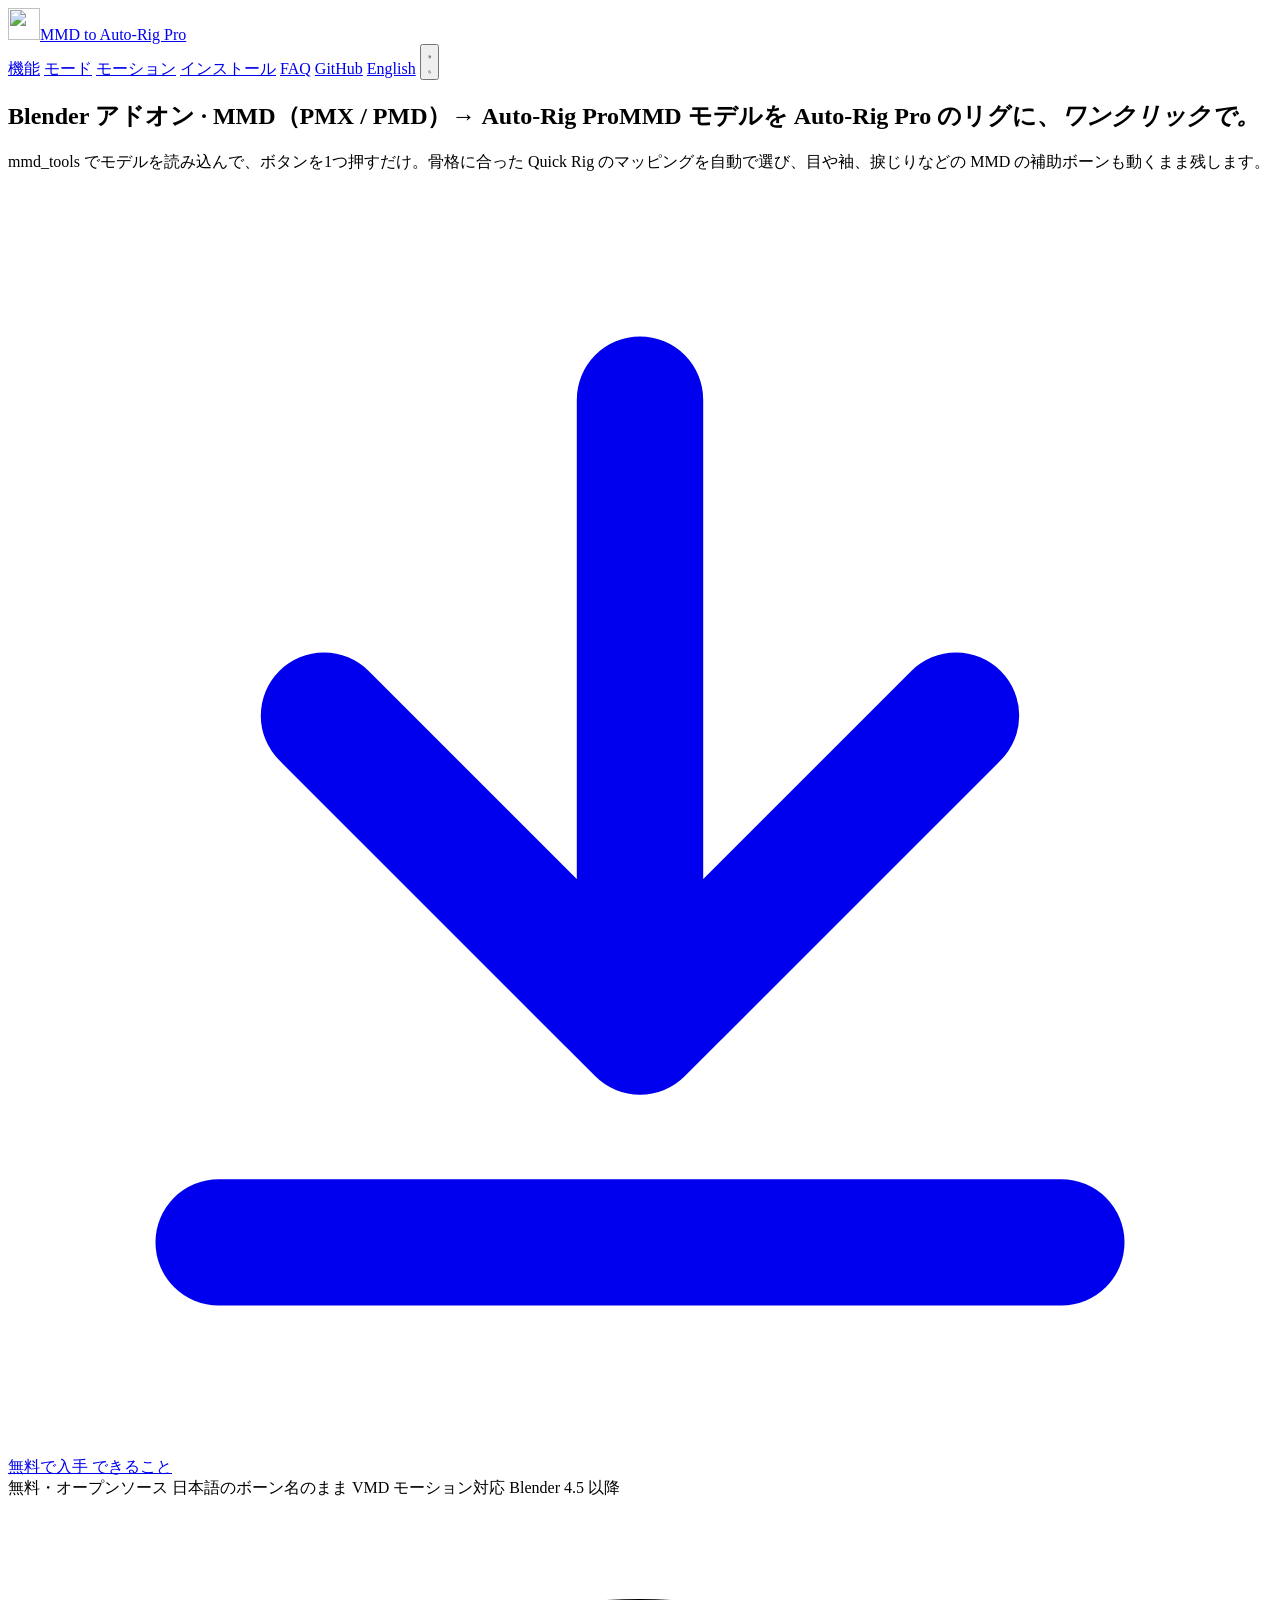
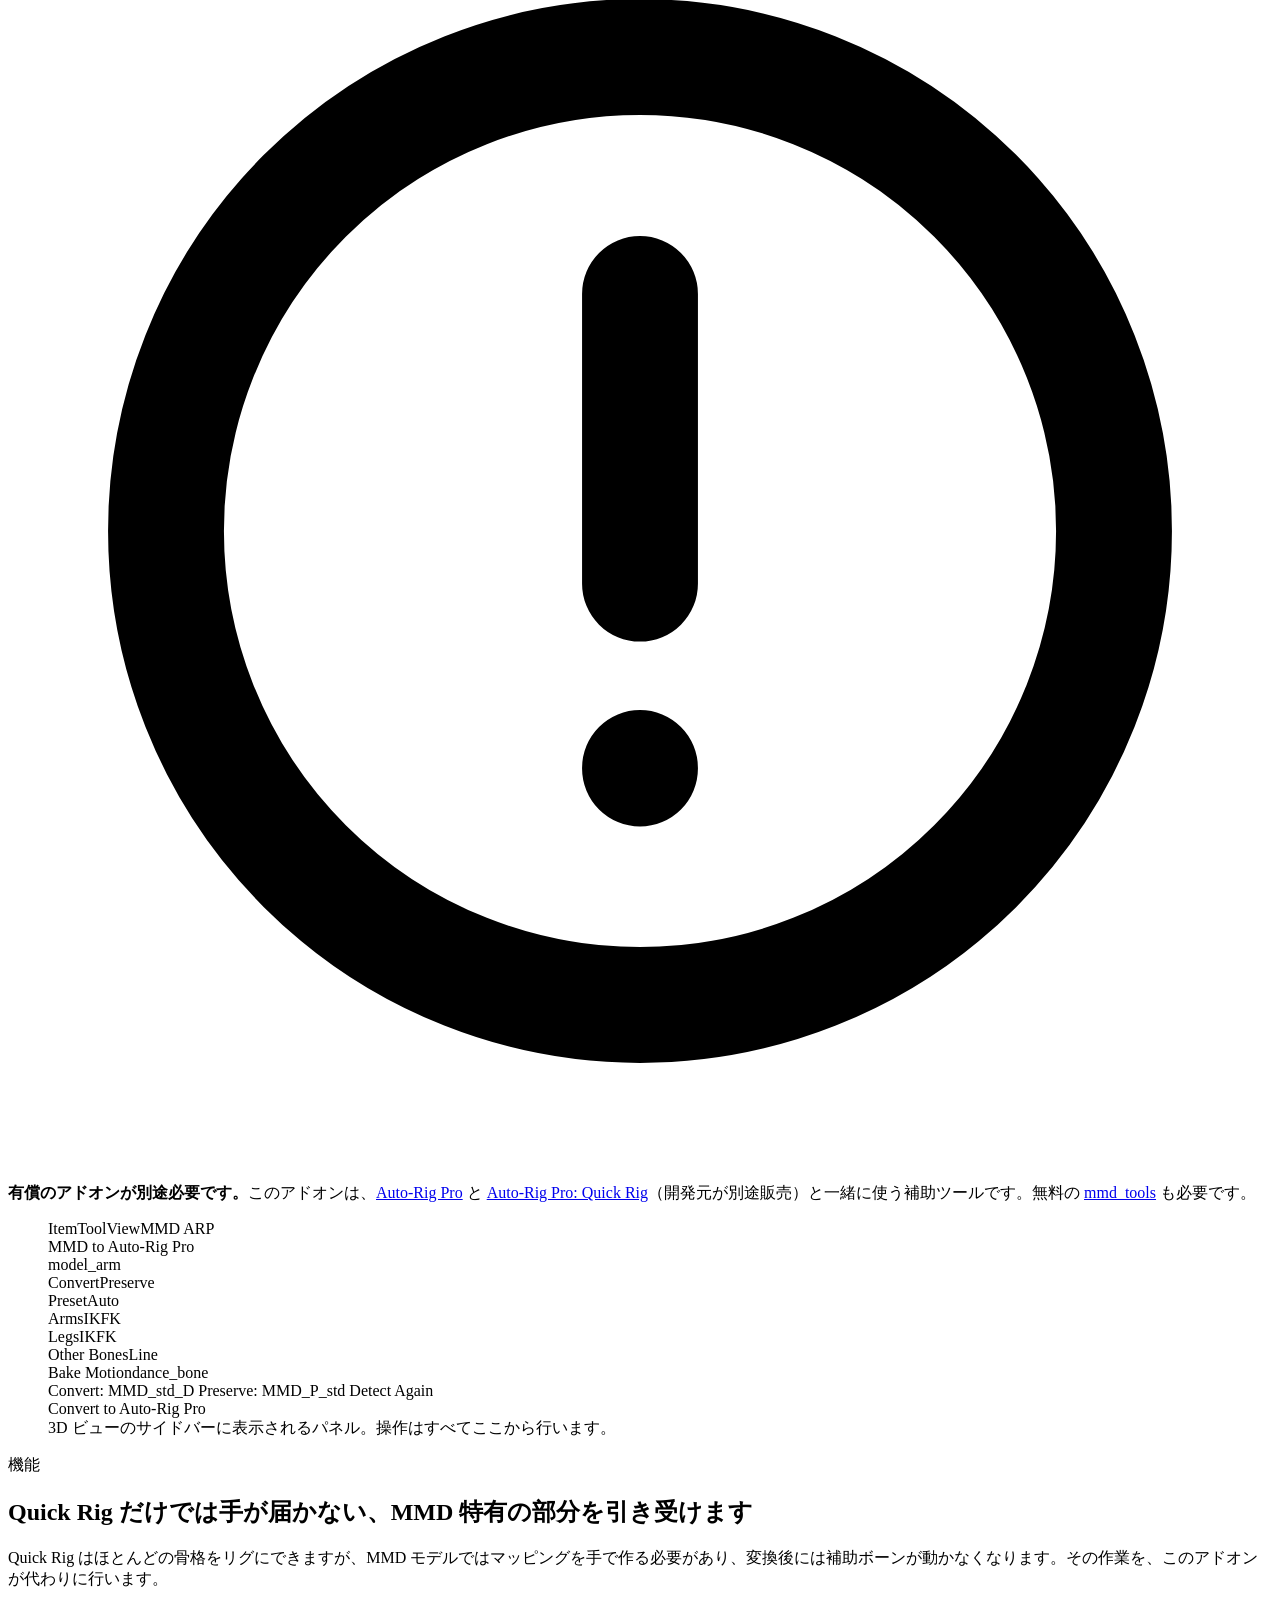
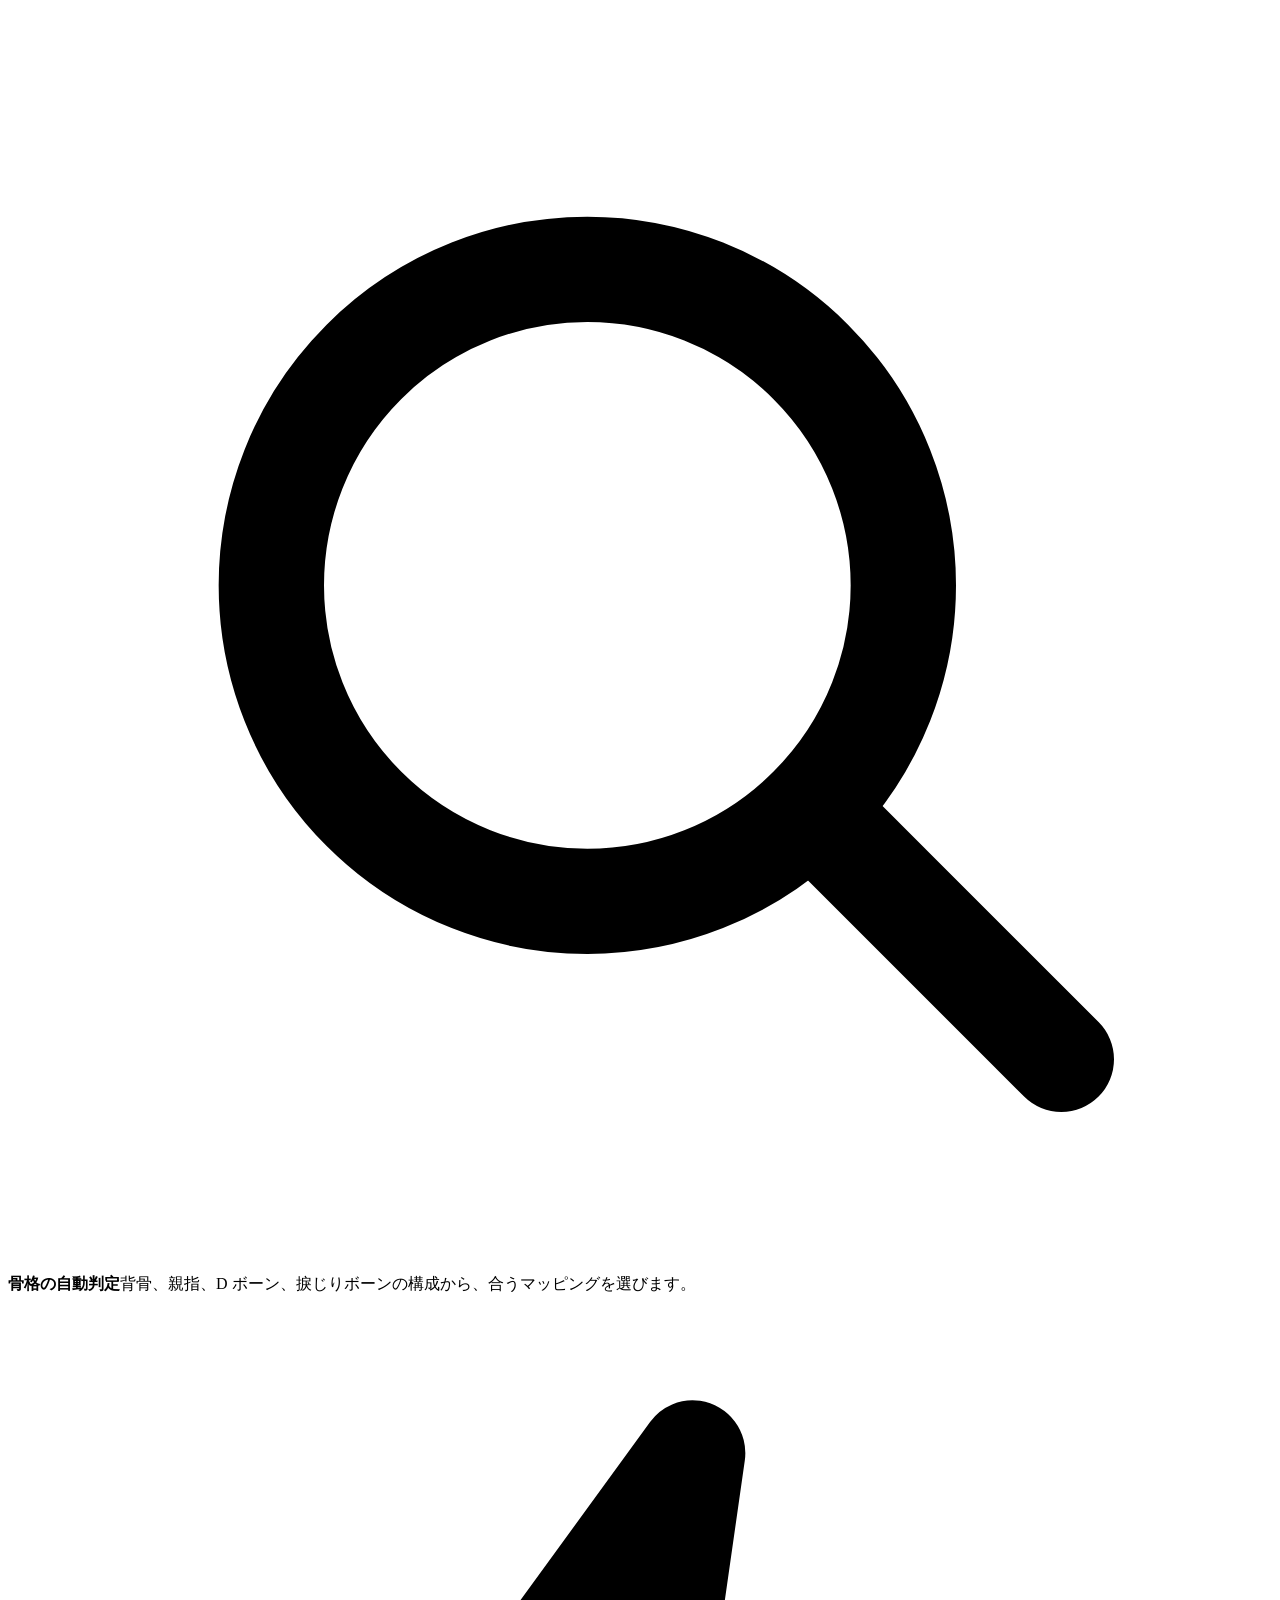
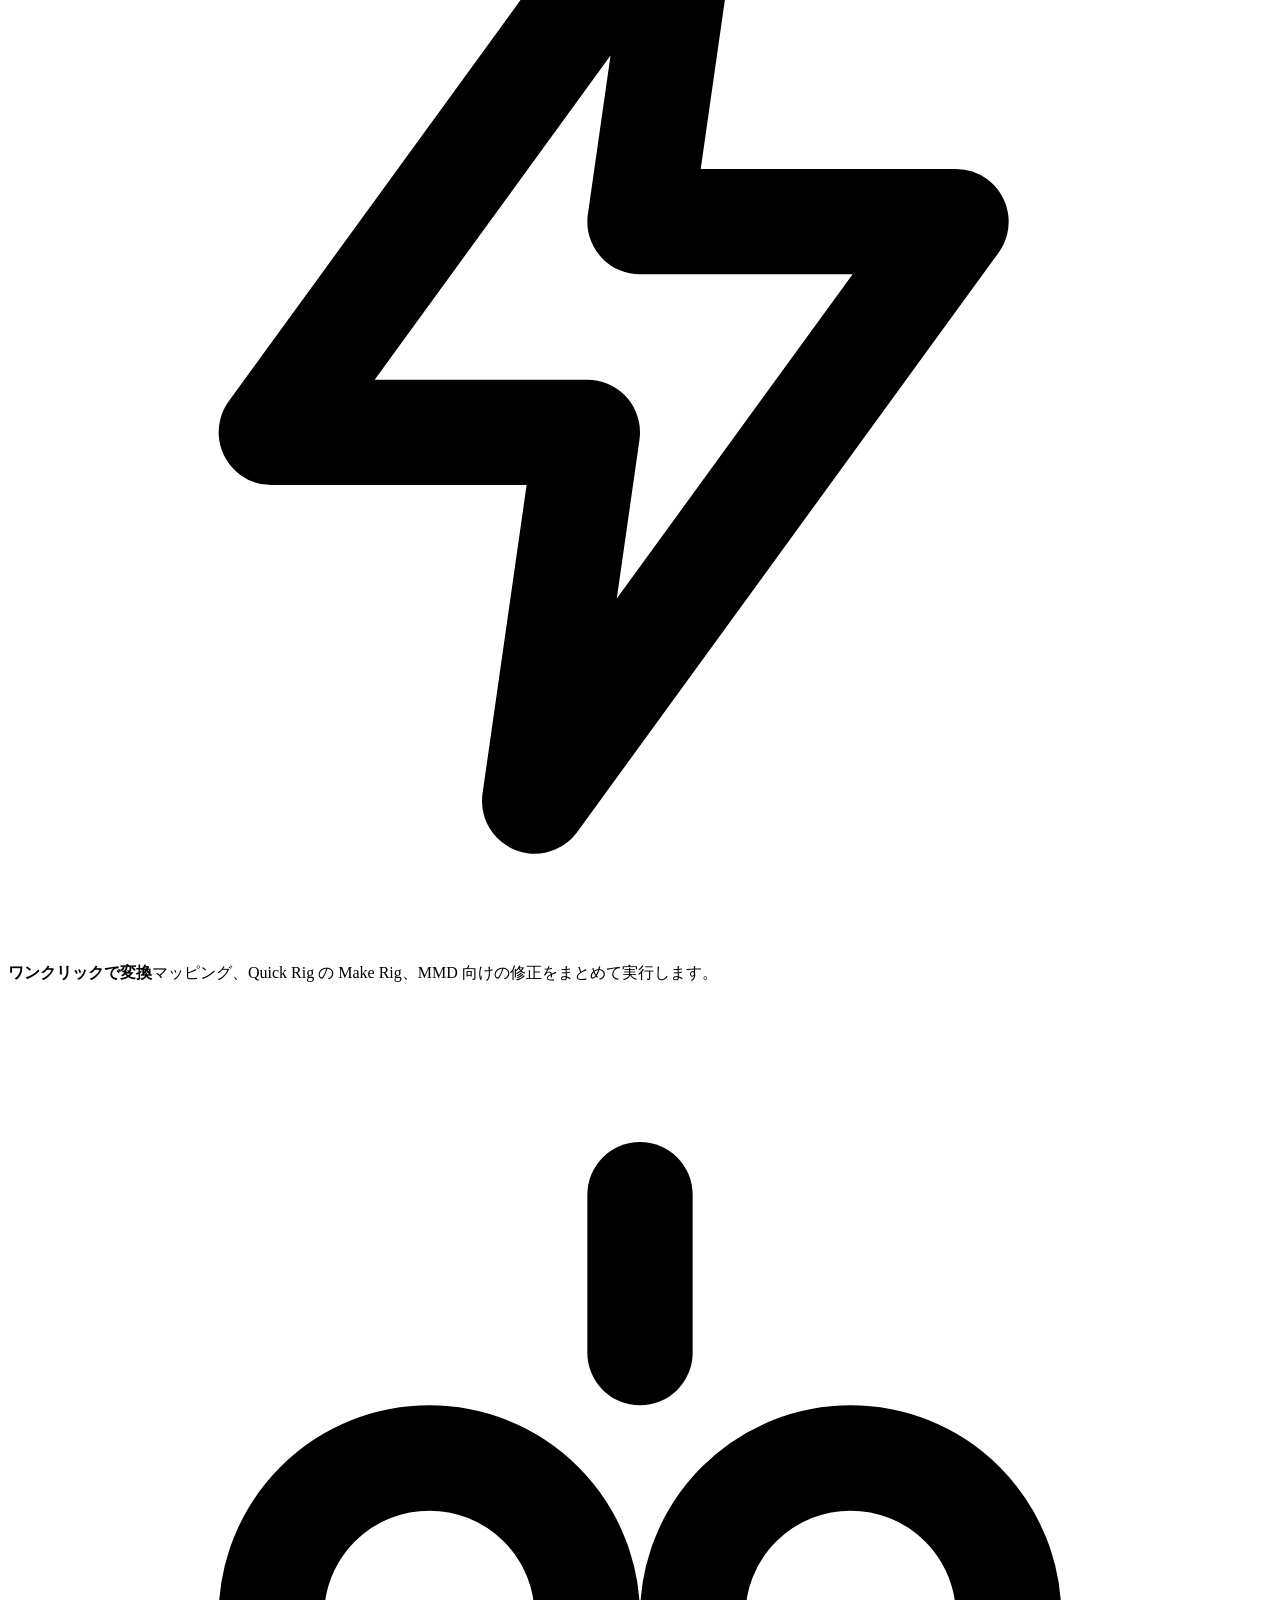
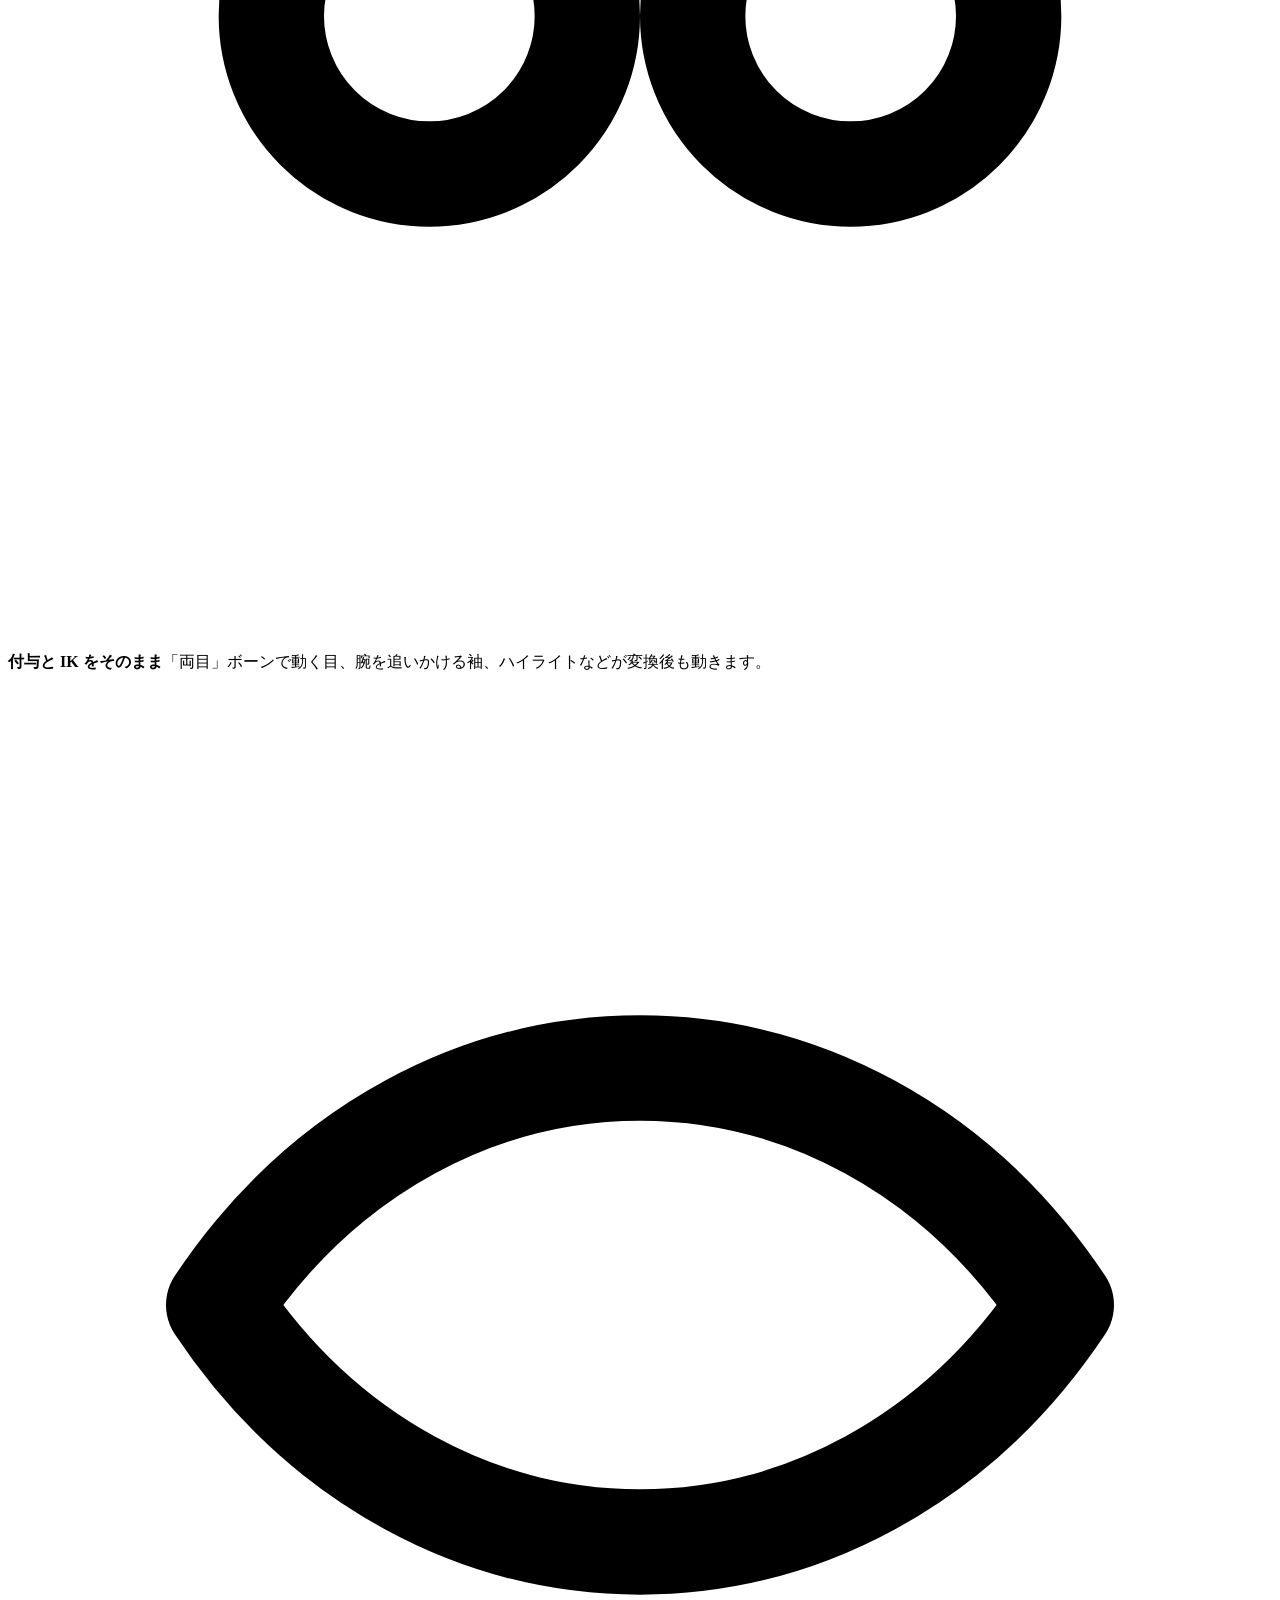
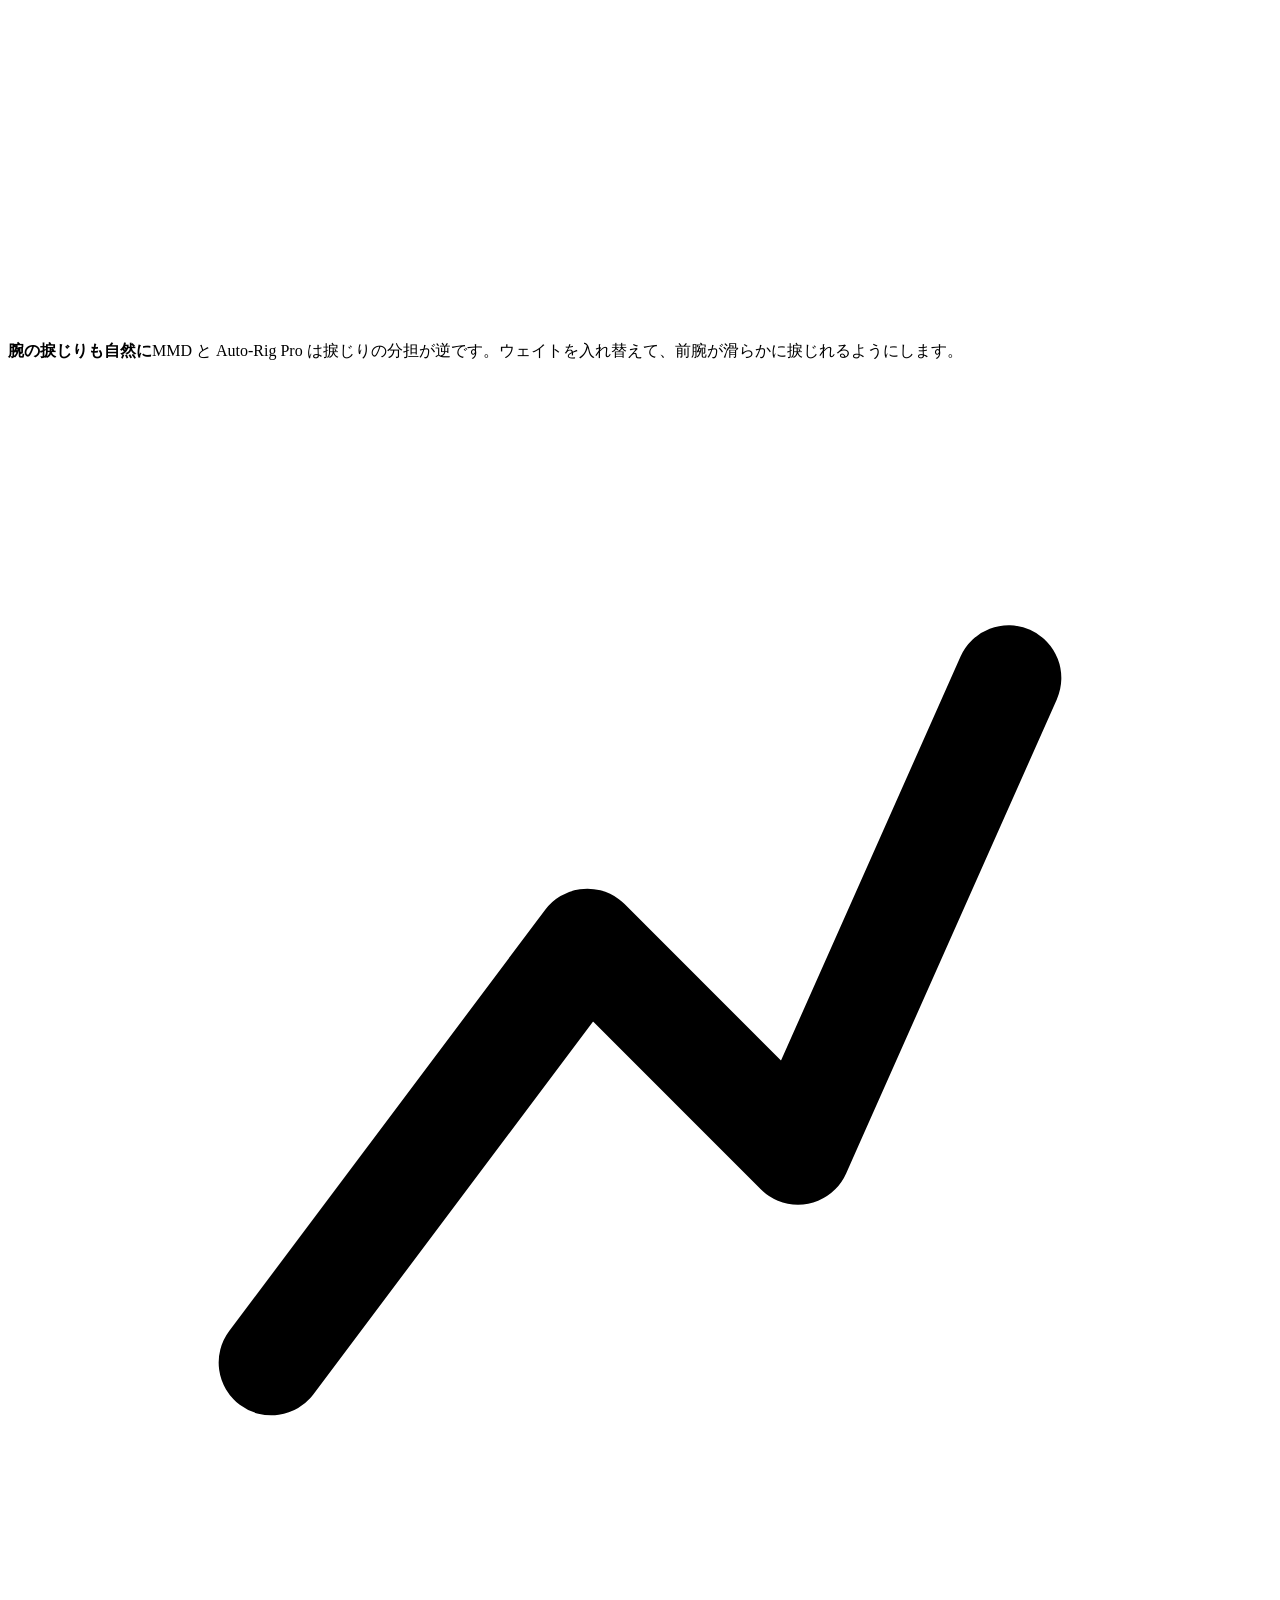
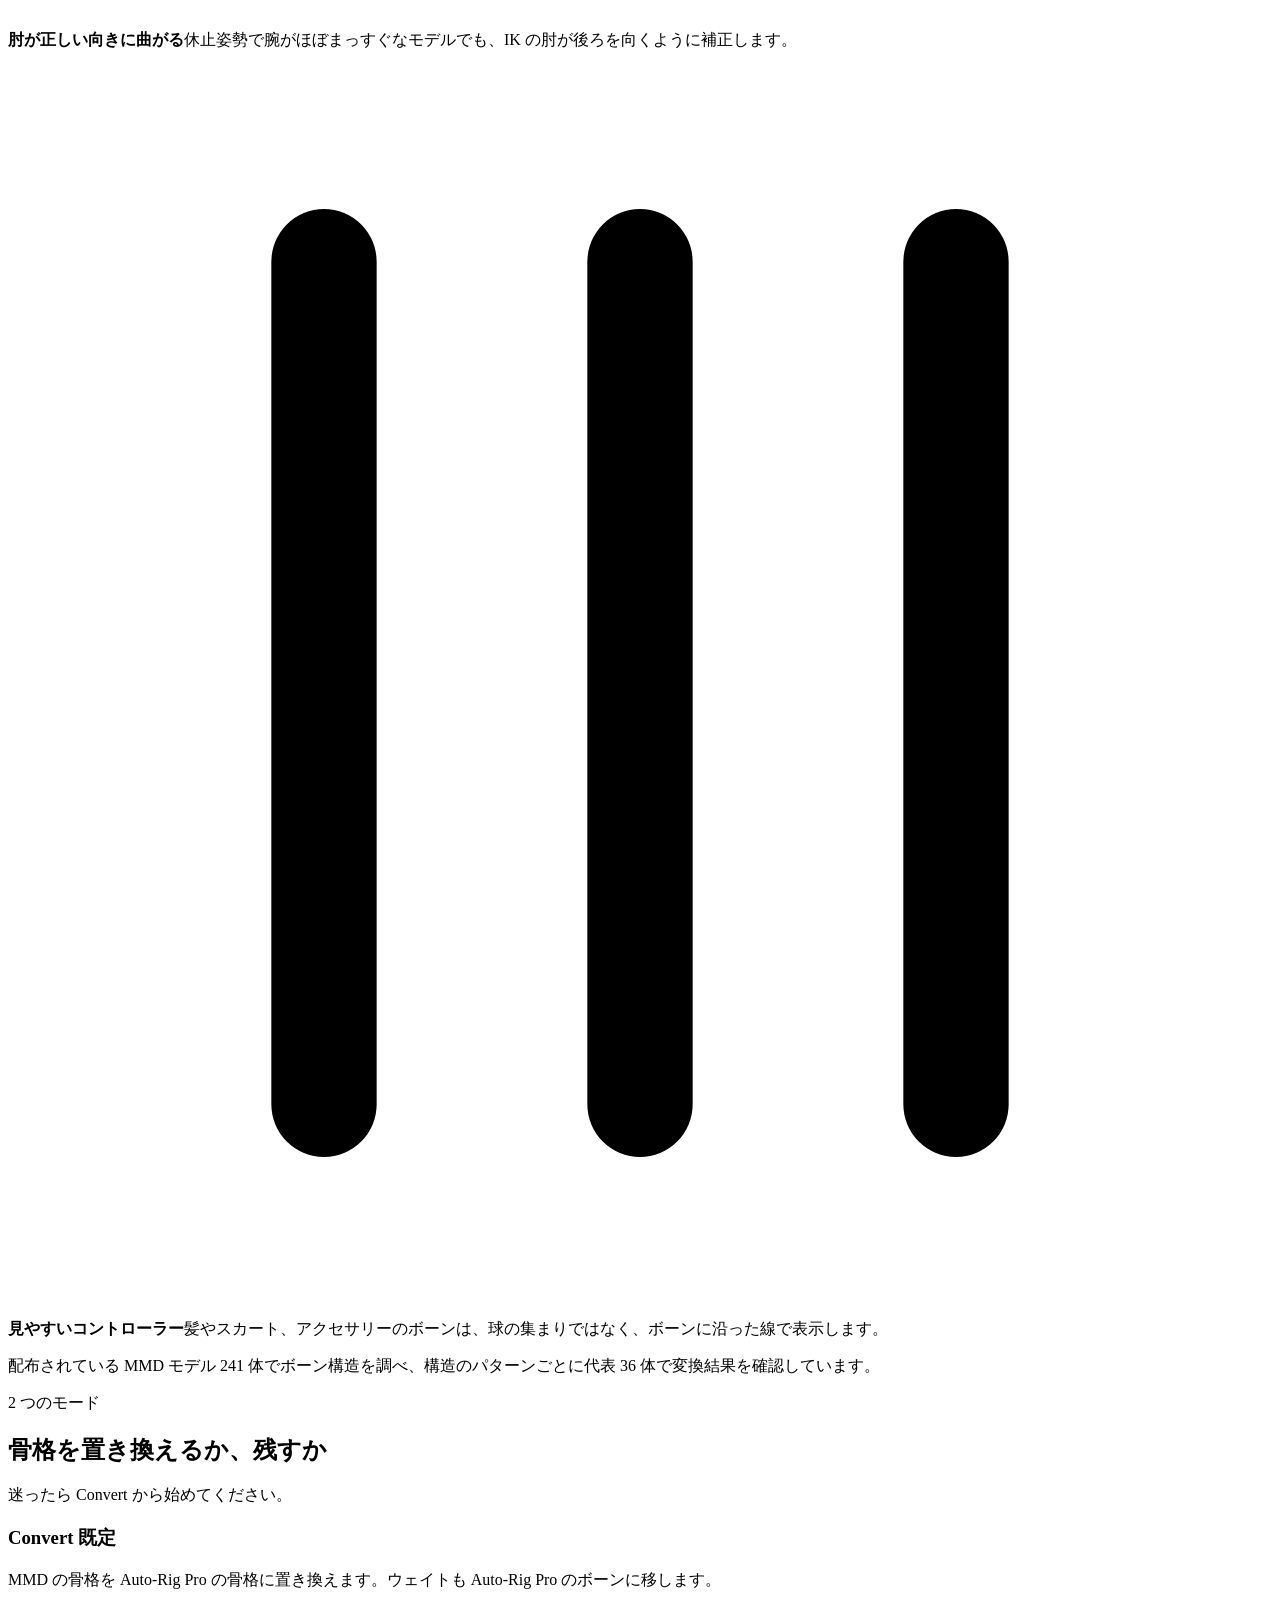
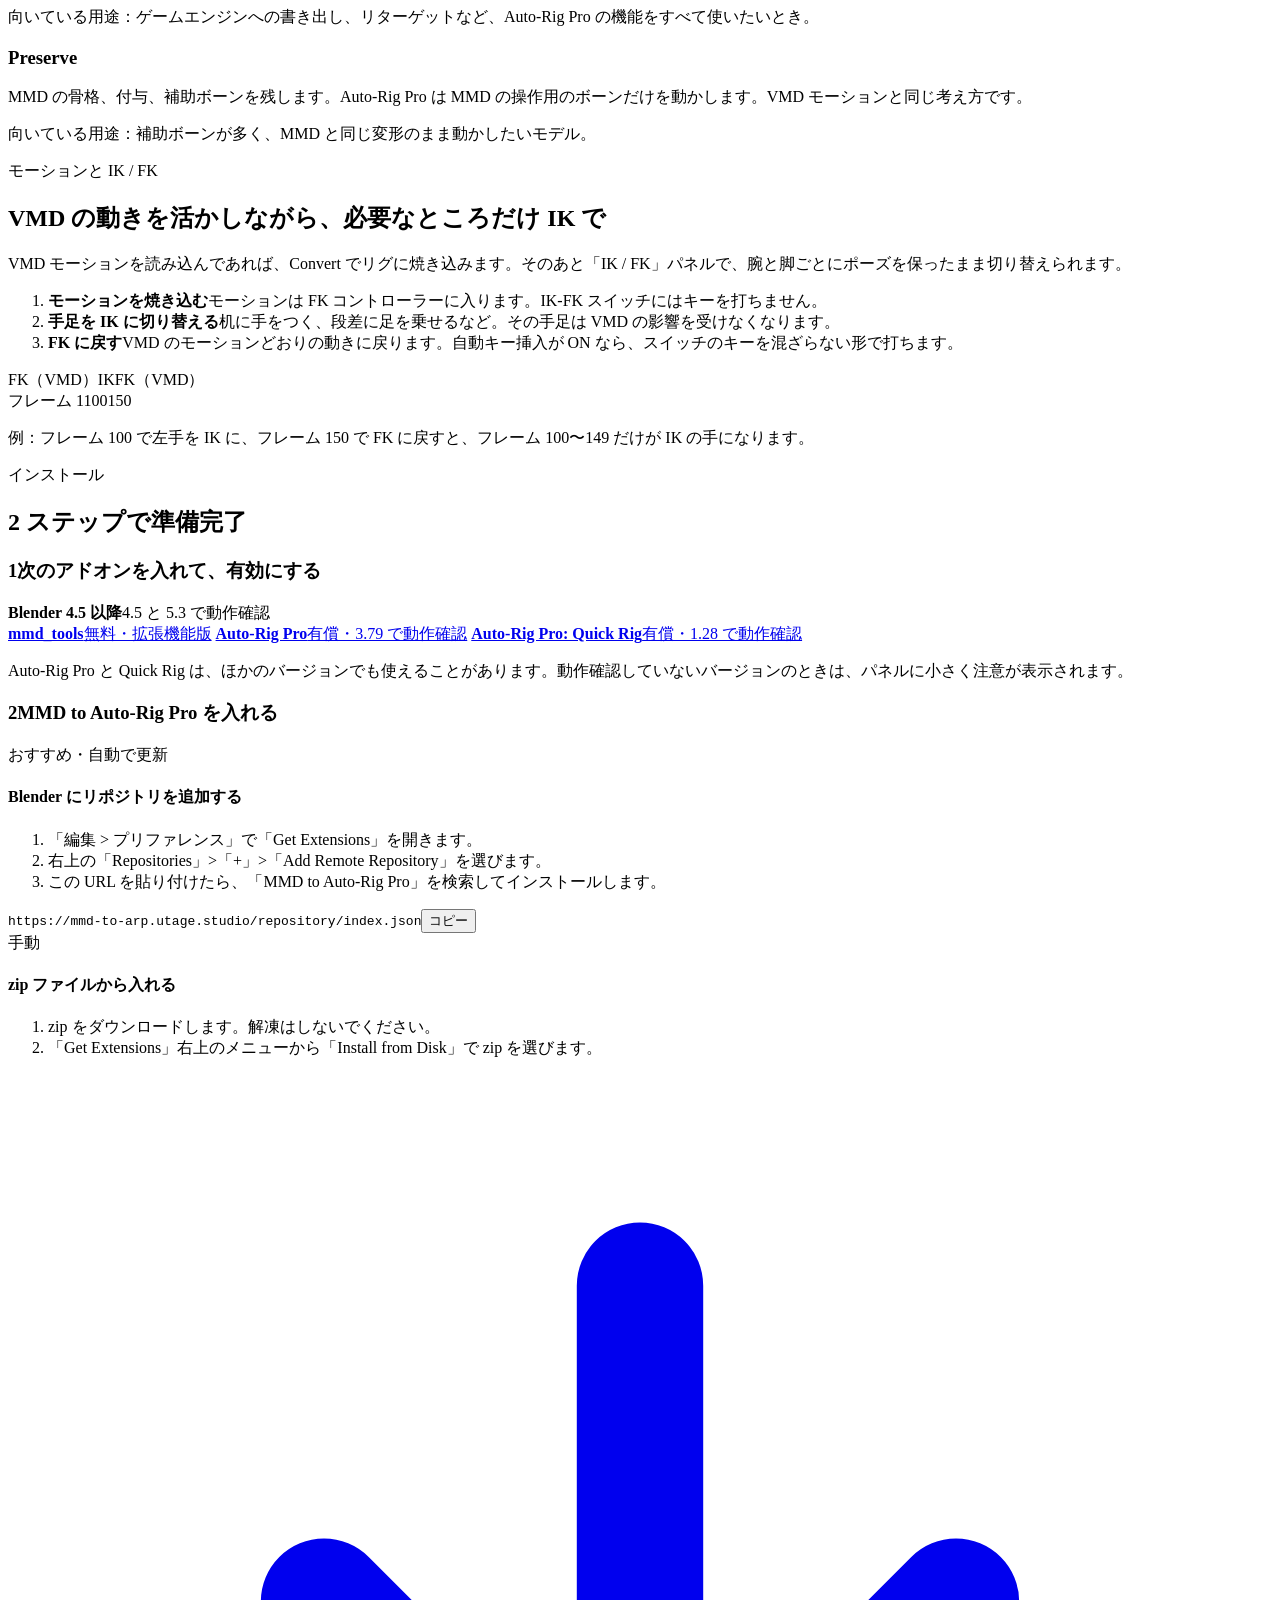
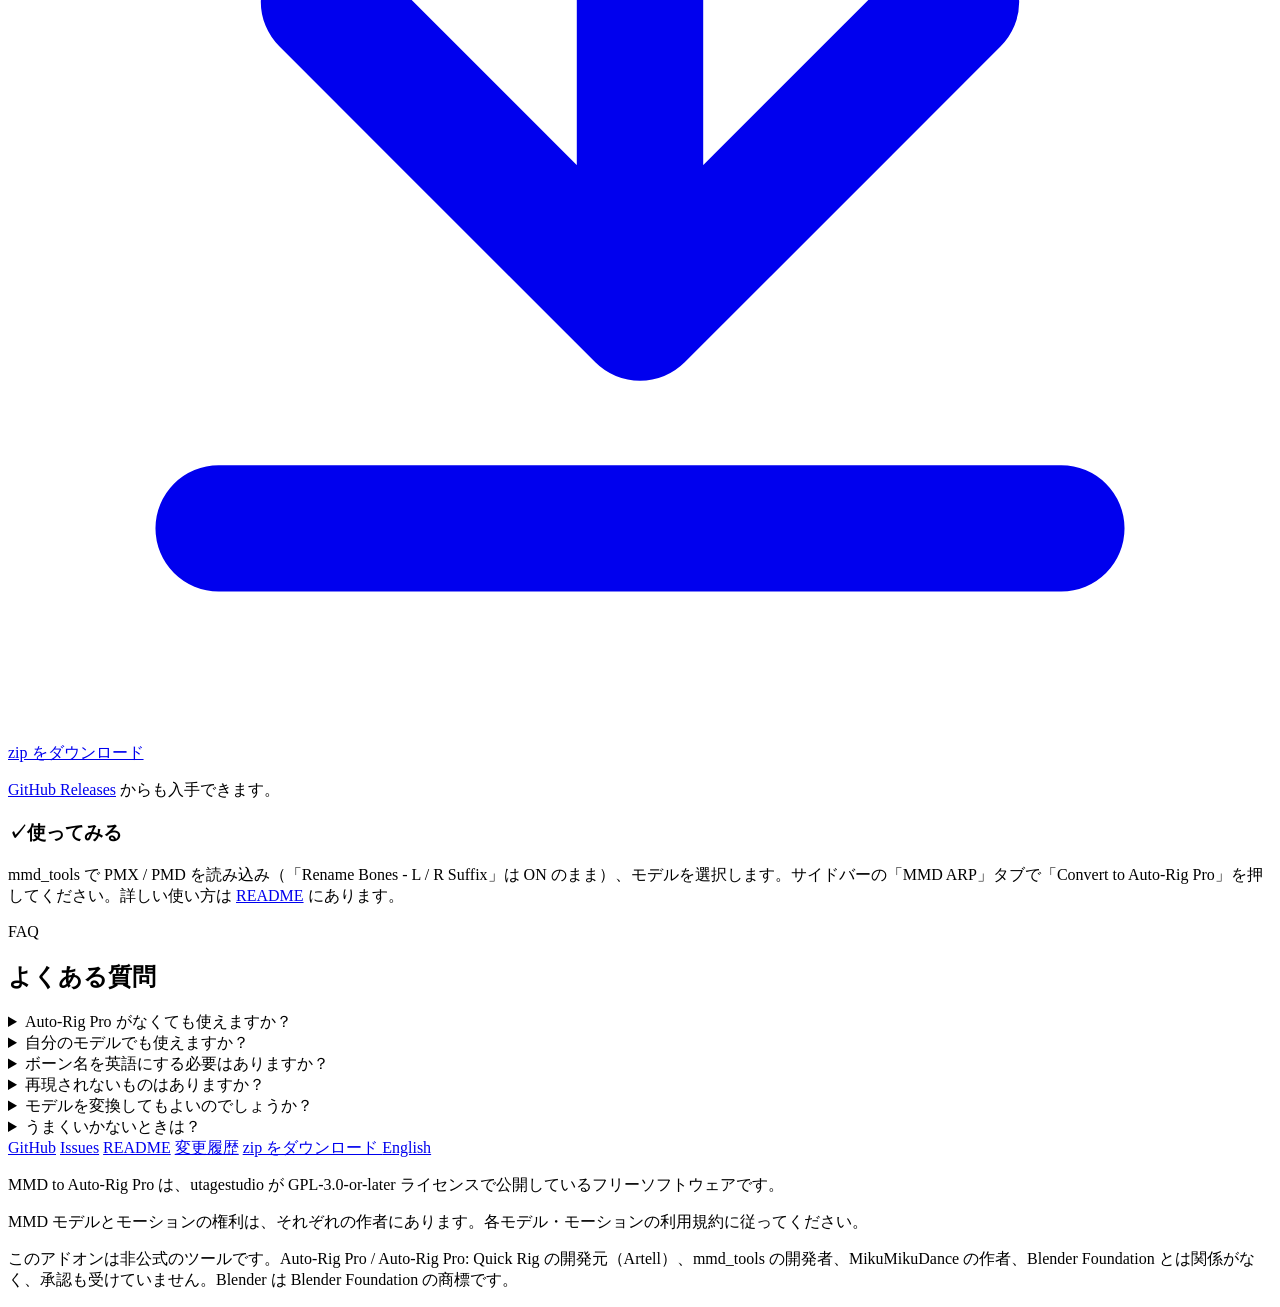
==== site/public/ja/index.html @ f7efdf72 "Add the introduction site for Cloudflare Workers with the extension repository site/public is served" ====
<!DOCTYPE html>
<html lang="ja">
<head>
<meta charset="utf-8">
<meta name="viewport" content="width=device-width, initial-scale=1">
<title>MMD to Auto-Rig Pro – MMD モデルをワンクリックで Auto-Rig Pro のリグに | Blender アドオン</title>
<meta name="description" content="mmd_tools で読み込んだ MMD モデル（PMX / PMD）を、Quick Rig で Auto-Rig Pro のリグに変換する無料の Blender アドオンです。骨格を判定し、MMD の補助ボーンを動くまま残し、VMD モーションも焼き込めます。">
<link rel="canonical" href="https://mmd-to-arp.utage.studio/ja/">
<link rel="alternate" hreflang="en" href="https://mmd-to-arp.utage.studio/">
<link rel="alternate" hreflang="ja" href="https://mmd-to-arp.utage.studio/ja/">
<link rel="alternate" hreflang="x-default" href="https://mmd-to-arp.utage.studio/">
<meta property="og:type" content="website">
<meta property="og:site_name" content="MMD to Auto-Rig Pro">
<meta property="og:title" content="MMD to Auto-Rig Pro – Blender アドオン">
<meta property="og:description" content="MMD モデルを、ワンクリックで Auto-Rig Pro のリグに。骨格の判定、MMD の補助ボーン、VMD モーションの焼き込みに対応。">
<meta property="og:url" content="https://mmd-to-arp.utage.studio/ja/">
<meta property="og:locale" content="ja_JP">
<meta property="og:locale:alternate" content="en_US">
<meta name="twitter:card" content="summary">
<meta name="theme-color" content="#4aa8f0">
<link rel="icon" href="/assets/logo.svg" type="image/svg+xml">
<link rel="preconnect" href="https://fonts.googleapis.com">
<link rel="preconnect" href="https://fonts.gstatic.com" crossorigin>
<link rel="stylesheet" href="https://fonts.googleapis.com/css2?family=Nunito:wght@400;700;800&family=Zen+Maru+Gothic:wght@400;700&display=swap" media="print" onload="this.media='all'">
<noscript><link rel="stylesheet" href="https://fonts.googleapis.com/css2?family=Nunito:wght@400;700;800&family=Zen+Maru+Gothic:wght@400;700&display=swap"></noscript>
<link rel="stylesheet" href="/assets/site.css">
<script>
  (function () {
    try {
      var q = new URLSearchParams(location.search).get("theme");
      var t = (q === "dark" || q === "light") ? q : localStorage.getItem("theme");
      if (t === "dark" || t === "light") document.documentElement.setAttribute("data-theme", t);
    } catch (e) {}
  })();
</script>
<script type="application/ld+json">
{
  "@context": "https://schema.org",
  "@type": "SoftwareApplication",
  "name": "MMD to Auto-Rig Pro",
  "applicationCategory": "DesignApplication",
  "applicationSubCategory": "Blender extension",
  "operatingSystem": "Windows, macOS, Linux",
  "softwareRequirements": "Blender 4.5 以降、mmd_tools、Auto-Rig Pro、Auto-Rig Pro: Quick Rig",
  "url": "https://mmd-to-arp.utage.studio/ja/",
  "license": "https://www.gnu.org/licenses/gpl-3.0.html",
  "isAccessibleForFree": true,
  "offers": { "@type": "Offer", "price": "0", "priceCurrency": "JPY" },
  "author": { "@type": "Organization", "name": "utagestudio", "url": "https://github.com/utagestudio" },
  "codeRepository": "https://github.com/utagestudio/mmd_to_arp",
  "inLanguage": ["ja", "en"],
  "description": "mmd_tools で読み込んだ MMD モデル（PMX / PMD）を、Quick Rig で Auto-Rig Pro のリグに変換する無料の Blender アドオンです。"
}
</script>
</head>
<body>

<header class="site-header">
  <div class="wrap">
    <a class="brand" href="#top"><img src="/assets/logo.svg" alt="" width="32" height="32">MMD to Auto-Rig Pro</a>
    <nav class="nav" aria-label="セクション">
      <a href="#features">機能</a>
      <a href="#modes">モード</a>
      <a href="#motion">モーション</a>
      <a href="#install">インストール</a>
      <a href="#faq">FAQ</a>
      <a class="gh" href="https://github.com/utagestudio/mmd_to_arp">GitHub</a>
      <a class="lang" href="/" hreflang="en" lang="en">English</a>
      <button class="theme-toggle" id="theme-toggle" type="button" aria-label="ライトとダークを切り替え">
        <svg class="sun" viewBox="0 0 24 24" fill="none" stroke="currentColor" stroke-width="2" stroke-linecap="round" aria-hidden="true"><circle cx="12" cy="12" r="4"/><path d="M12 2v2M12 20v2M4.9 4.9l1.4 1.4M17.7 17.7l1.4 1.4M2 12h2M20 12h2M4.9 19.1l1.4-1.4M17.7 6.3l1.4-1.4"/></svg>
        <svg class="moon" viewBox="0 0 24 24" fill="none" stroke="currentColor" stroke-width="2" stroke-linecap="round" stroke-linejoin="round" aria-hidden="true"><path d="M21 12.8A9 9 0 1 1 11.2 3a7 7 0 0 0 9.8 9.8z"/></svg>
      </button>
    </nav>
  </div>
</header>

<main id="top">

  <section class="hero">
    <div class="wrap">
      <div class="hero-copy">
        <h1><span class="eyebrow">Blender アドオン · MMD（PMX / PMD）→ Auto-Rig Pro</span><span>MMD モデルを<wbr> <span class="nb">Auto-Rig Pro</span> の<wbr>リグに、<wbr><em>ワンクリックで。</em></span></h1>
        <p class="lede">mmd_tools でモデルを読み込んで、ボタンを1つ押すだけ。骨格に合った Quick Rig のマッピングを自動で選び、目や袖、捩じりなどの MMD の補助ボーンも動くまま残します。</p>
        <div class="cta">
          <a class="btn btn-primary" href="#install">
            <svg viewBox="0 0 24 24" fill="none" stroke="currentColor" stroke-width="2.4" stroke-linecap="round" stroke-linejoin="round" aria-hidden="true"><path d="M12 4v12M6 10l6 6 6-6M4 20h16"/></svg>
            無料で入手
          </a>
          <a class="btn btn-secondary" href="#features">できること</a>
        </div>
        <div class="hero-meta">
          <span>無料・オープンソース</span>
          <span>日本語のボーン名のまま</span>
          <span>VMD モーション対応</span>
          <span>Blender 4.5 以降</span>
        </div>
        <div class="notice" role="note">
          <svg viewBox="0 0 24 24" fill="none" stroke="currentColor" stroke-width="2.2" stroke-linecap="round" stroke-linejoin="round" aria-hidden="true"><circle cx="12" cy="12" r="9"/><path d="M12 7.5v5.5M12 16.5v.01"/></svg>
          <div>
            <p><b>有償のアドオンが別途必要です。</b>このアドオンは、<a href="https://superhivemarket.com/products/auto-rig-pro">Auto-Rig Pro</a> と <a href="https://superhivemarket.com/products/auto-rig-pro-quick-rig">Auto-Rig Pro: Quick Rig</a>（開発元が別途販売）と一緒に使う補助ツールです。無料の <a href="https://extensions.blender.org/add-ons/mmd-tools/">mmd_tools</a> も必要です。</p>
          </div>
        </div>
      </div>
      <figure class="shot">
        <div class="panel" aria-hidden="true">
          <div class="p-tabs"><span>Item</span><span>Tool</span><span>View</span><span class="on">MMD ARP</span></div>
          <div class="p-head">MMD to Auto-Rig Pro</div>
          <div class="p-body">
            <div class="p-obj"><i></i>model_arm</div>
            <div class="seg"><span class="on">Convert</span><span>Preserve</span></div>
            <div class="p-row"><span class="p-label">Preset</span><span class="field">Auto</span></div>
            <div class="p-row"><span class="p-label">Arms</span><span class="seg"><span>IK</span><span class="on">FK</span></span></div>
            <div class="p-row"><span class="p-label">Legs</span><span class="seg"><span class="on">IK</span><span>FK</span></span></div>
            <div class="p-row"><span class="p-label">Other Bones</span><span class="field">Line</span></div>
            <div class="p-row"><span class="check"><i></i>Bake Motion</span><span class="p-muted">dance_bone</span></div>
            <div class="p-box">
              <span>Convert:  MMD_std_D</span>
              <span>Preserve: MMD_P_std</span>
              <span class="p-btn small">Detect Again</span>
            </div>
            <div class="p-btn">Convert to Auto-Rig Pro</div>
          </div>
        </div>
        <figcaption>3D ビューのサイドバーに表示されるパネル。操作はすべてここから行います。</figcaption>
      </figure>
    </div>
  </section>

  <section class="section section-alt" id="features">
    <div class="wrap">
      <div class="section-head">
        <span class="eyebrow">機能</span>
        <h2>Quick Rig だけでは<wbr>手が届かない、<wbr>MMD 特有の部分を<wbr>引き受けます</h2>
        <p>Quick Rig はほとんどの骨格をリグにできますが、MMD モデルではマッピングを手で作る必要があり、変換後には補助ボーンが動かなくなります。その作業を、このアドオンが代わりに行います。</p>
      </div>
      <div class="included">
        <div class="inc"><span class="icon"><svg viewBox="0 0 24 24" fill="none" stroke="currentColor" stroke-width="2" stroke-linecap="round" stroke-linejoin="round" aria-hidden="true"><circle cx="11" cy="11" r="6"/><path d="M20 20l-4.5-4.5"/></svg></span><div><b>骨格の自動判定</b><span>背骨、親指、D ボーン、捩じりボーンの構成から、合うマッピングを選びます。</span></div></div>
        <div class="inc"><span class="icon"><svg viewBox="0 0 24 24" fill="none" stroke="currentColor" stroke-width="2" stroke-linecap="round" stroke-linejoin="round" aria-hidden="true"><path d="M13 3L5 14h6l-1 7 8-11h-6z"/></svg></span><div><b>ワンクリックで変換</b><span>マッピング、Quick Rig の Make Rig、MMD 向けの修正をまとめて実行します。</span></div></div>
        <div class="inc"><span class="icon"><svg viewBox="0 0 24 24" fill="none" stroke="currentColor" stroke-width="2" stroke-linecap="round" stroke-linejoin="round" aria-hidden="true"><circle cx="8" cy="12" r="3"/><circle cx="16" cy="12" r="3"/><path d="M12 4v3"/></svg></span><div><b>付与と IK をそのまま</b><span>「両目」ボーンで動く目、腕を追いかける袖、ハイライトなどが変換後も動きます。</span></div></div>
        <div class="inc"><span class="icon"><svg viewBox="0 0 24 24" fill="none" stroke="currentColor" stroke-width="2" stroke-linecap="round" stroke-linejoin="round" aria-hidden="true"><path d="M4 12c4-6 12-6 16 0M4 12c4 6 12 6 16 0"/></svg></span><div><b>腕の捩じりも自然に</b><span>MMD と Auto-Rig Pro は捩じりの分担が逆です。ウェイトを入れ替えて、前腕が滑らかに捩じれるようにします。</span></div></div>
        <div class="inc"><span class="icon"><svg viewBox="0 0 24 24" fill="none" stroke="currentColor" stroke-width="2" stroke-linecap="round" stroke-linejoin="round" aria-hidden="true"><path d="M5 19l6-8 4 4 4-9"/></svg></span><div><b>肘が正しい向きに曲がる</b><span>休止姿勢で腕がほぼまっすぐなモデルでも、IK の肘が後ろを向くように補正します。</span></div></div>
        <div class="inc"><span class="icon"><svg viewBox="0 0 24 24" fill="none" stroke="currentColor" stroke-width="2" stroke-linecap="round" stroke-linejoin="round" aria-hidden="true"><path d="M6 4v16M12 4v16M18 4v16"/></svg></span><div><b>見やすいコントローラー</b><span>髪やスカート、アクセサリーのボーンは、球の集まりではなく、ボーンに沿った線で表示します。</span></div></div>
      </div>
      <p class="tested">配布されている MMD モデル 241 体でボーン構造を調べ、構造のパターンごとに代表 36 体で変換結果を確認しています。</p>
    </div>
  </section>

  <section class="section" id="modes">
    <div class="wrap">
      <div class="section-head">
        <span class="eyebrow">2 つのモード</span>
        <h2>骨格を置き換えるか、<wbr>残すか</h2>
        <p>迷ったら Convert から始めてください。</p>
      </div>
      <div class="modes">
        <div class="mode default">
          <h3>Convert <span class="tag">既定</span></h3>
          <p>MMD の骨格を Auto-Rig Pro の骨格に置き換えます。ウェイトも Auto-Rig Pro のボーンに移します。</p>
          <p class="best">向いている用途：ゲームエンジンへの書き出し、リターゲットなど、Auto-Rig Pro の機能をすべて使いたいとき。</p>
        </div>
        <div class="mode">
          <h3>Preserve</h3>
          <p>MMD の骨格、付与、補助ボーンを残します。Auto-Rig Pro は MMD の操作用のボーンだけを動かします。VMD モーションと同じ考え方です。</p>
          <p class="best">向いている用途：補助ボーンが多く、MMD と同じ変形のまま動かしたいモデル。</p>
        </div>
      </div>
    </div>
  </section>

  <section class="section section-alt" id="motion">
    <div class="wrap">
      <div class="split">
        <div class="section-head">
          <span class="eyebrow">モーションと IK / FK</span>
          <h2>VMD の動きを活かしながら、<wbr>必要なところだけ IK で</h2>
          <p>VMD モーションを読み込んであれば、Convert でリグに焼き込みます。そのあと「IK / FK」パネルで、腕と脚ごとにポーズを保ったまま切り替えられます。</p>
          <ol class="steps-list">
            <li><div><b>モーションを焼き込む</b><span>モーションは FK コントローラーに入ります。IK-FK スイッチにはキーを打ちません。</span></div></li>
            <li><div><b>手足を IK に切り替える</b><span>机に手をつく、段差に足を乗せるなど。その手足は VMD の影響を受けなくなります。</span></div></li>
            <li><div><b>FK に戻す</b><span>VMD のモーションどおりの動きに戻ります。自動キー挿入が ON なら、スイッチのキーを混ざらない形で打ちます。</span></div></li>
          </ol>
        </div>
        <div class="timeline" aria-label="タイムラインの例">
          <div class="bar"><span class="fk">FK（VMD）</span><span class="ik">IK</span><span class="fk">FK（VMD）</span></div>
          <div class="ticks"><span>フレーム 1</span><span>100</span><span>150</span></div>
          <p>例：フレーム 100 で左手を IK に、フレーム 150 で FK に戻すと、フレーム 100〜149 だけが IK の手になります。</p>
        </div>
      </div>
    </div>
  </section>

  <section class="section" id="install">
    <div class="wrap">
      <div class="section-head">
        <span class="eyebrow">インストール</span>
        <h2>2 ステップで準備完了</h2>
      </div>
      <div class="install">
        <div class="install-step">
          <h3><span class="num">1</span>次のアドオンを入れて、有効にする</h3>
          <div class="req">
            <div><b>Blender 4.5 以降</b><span>4.5 と 5.3 で動作確認</span></div>
            <a href="https://extensions.blender.org/add-ons/mmd-tools/"><b>mmd_tools</b><span>無料・拡張機能版</span></a>
            <a href="https://superhivemarket.com/products/auto-rig-pro"><b>Auto-Rig Pro</b><span>有償・3.79 で動作確認</span></a>
            <a href="https://superhivemarket.com/products/auto-rig-pro-quick-rig"><b>Auto-Rig Pro: Quick Rig</b><span>有償・1.28 で動作確認</span></a>
          </div>
          <p>Auto-Rig Pro と Quick Rig は、ほかのバージョンでも使えることがあります。動作確認していないバージョンのときは、パネルに小さく注意が表示されます。</p>
        </div>
        <div class="install-step">
          <h3><span class="num">2</span>MMD to Auto-Rig Pro を入れる</h3>
          <div class="routes">
            <div class="route route-easy">
              <span class="route-tag">おすすめ・自動で更新</span>
              <h4>Blender にリポジトリを追加する</h4>
              <ol>
                <li>「編集 &gt; プリファレンス」で「Get Extensions」を開きます。</li>
                <li>右上の「Repositories」&gt;「+」&gt;「Add Remote Repository」を選びます。</li>
                <li>この URL を貼り付けたら、「MMD to Auto-Rig Pro」を検索してインストールします。</li>
              </ol>
              <div class="repo-url"><code>https://mmd-to-arp.utage.studio/repository/index.json</code><button class="btn btn-secondary copy-btn" type="button" data-copy="https://mmd-to-arp.utage.studio/repository/index.json" data-copied-label="コピーしました">コピー</button></div>
            </div>
            <div class="route">
              <span class="route-tag route-tag-alt">手動</span>
              <h4>zip ファイルから入れる</h4>
              <ol>
                <li>zip をダウンロードします。解凍はしないでください。</li>
                <li>「Get Extensions」右上のメニューから「Install from Disk」で zip を選びます。</li>
              </ol>
              <a class="btn btn-primary" href="https://github.com/utagestudio/mmd_to_arp/releases/latest" data-zip>
                <svg viewBox="0 0 24 24" fill="none" stroke="currentColor" stroke-width="2.4" stroke-linecap="round" stroke-linejoin="round" aria-hidden="true"><path d="M12 4v12M6 10l6 6 6-6M4 20h16"/></svg>
                zip をダウンロード <span data-version></span>
              </a>
              <p><a href="https://github.com/utagestudio/mmd_to_arp/releases">GitHub Releases</a> からも入手できます。</p>
            </div>
          </div>
        </div>
        <div class="install-step">
          <h3><span class="num">✓</span>使ってみる</h3>
          <p>mmd_tools で PMX / PMD を読み込み（「Rename Bones - L / R Suffix」は ON のまま）、モデルを選択します。サイドバーの「MMD ARP」タブで「Convert to Auto-Rig Pro」を押してください。詳しい使い方は <a href="https://github.com/utagestudio/mmd_to_arp/blob/main/README.ja.md">README</a> にあります。</p>
        </div>
      </div>
    </div>
  </section>

  <section class="section section-alt" id="faq">
    <div class="wrap">
      <div class="section-head">
        <span class="eyebrow">FAQ</span>
        <h2>よくある質問</h2>
      </div>
      <div class="faq">
        <details>
          <summary>Auto-Rig Pro がなくても使えますか？</summary>
          <div class="answer">
            <p>使えません。変換そのものは Auto-Rig Pro: Quick Rig が行い、Quick Rig には Auto-Rig Pro が必要です。どちらも開発元が別途販売している有償のアドオンです。このアドオンは無料で、MMD 特有の部分を補います。</p>
          </div>
        </details>
        <details>
          <summary>自分のモデルでも使えますか？</summary>
          <div class="answer">
            <p>一般的な MMD の骨格（標準ボーンと準標準ボーン）のモデルに対応しています。背骨、親指、D ボーン、捩じりボーンの構成を判定して、合うマッピングを選びます。</p>
            <p>補助ボーンを独自の仕組みで動かすモデルの中には、mmd_tools だけでも正しく動かないものがあります。このようなモデルは、どちらのモードでも正しく変形しません。判定時にパネルに警告が表示されます。</p>
          </div>
        </details>
        <details>
          <summary>ボーン名を英語にする必要はありますか？</summary>
          <div class="answer">
            <p>ありません。日本語のボーン名と、mmd_tools の既定のインポート設定のままで使ってください。VMD モーションもそのまま読み込めます。</p>
          </div>
        </details>
        <details>
          <summary>再現されないものはありますか？</summary>
          <div class="answer">
            <ul>
              <li>物理演算（剛体とジョイント）</li>
              <li>Convert では、付与親が Auto-Rig Pro に割り当てたボーンである付与（そのようなモデルは Preserve を使ってください）</li>
              <li>Preserve では、割り当てたボーンを含む MMD の IK（髪の IK など）</li>
            </ul>
          </div>
        </details>
        <details>
          <summary>モデルを変換してもよいのでしょうか？</summary>
          <div class="answer">
            <p>このアドオンは、モデルやモーションに関する権利を与えるものではありません。改変や他のソフトウェアでの利用、作ったものの公開ができるかどうかは、各モデル・モーションの利用規約で決まります。変換する前に確認してください。</p>
          </div>
        </details>
        <details>
          <summary>うまくいかないときは？</summary>
          <div class="answer">
            <p><a href="https://github.com/utagestudio/mmd_to_arp/blob/main/README.ja.md#よくある質問トラブル">README のよくある質問・トラブル</a>を確認してください。解決しない場合は、<a href="https://github.com/utagestudio/mmd_to_arp/issues">GitHub Issues</a> で報告してください。モデルやモーションのファイルは添付せず、ボーンの名前と親子関係を書いてください。</p>
          </div>
        </details>
      </div>
    </div>
  </section>

</main>

<footer class="site-footer">
  <div class="wrap">
    <div class="links">
      <a href="https://github.com/utagestudio/mmd_to_arp">GitHub</a>
      <a href="https://github.com/utagestudio/mmd_to_arp/issues">Issues</a>
      <a href="https://github.com/utagestudio/mmd_to_arp/blob/main/README.ja.md">README</a>
      <a href="https://github.com/utagestudio/mmd_to_arp/blob/main/CHANGELOG.ja.md">変更履歴</a>
      <a href="https://github.com/utagestudio/mmd_to_arp/releases/latest" data-zip>zip をダウンロード <span data-version></span></a>
      <a href="/" hreflang="en" lang="en">English</a>
    </div>
    <div class="fine">
      <p>MMD to Auto-Rig Pro は、utagestudio が GPL-3.0-or-later ライセンスで公開しているフリーソフトウェアです。</p>
      <p>MMD モデルとモーションの権利は、それぞれの作者にあります。各モデル・モーションの利用規約に従ってください。</p>
      <p>このアドオンは非公式のツールです。Auto-Rig Pro / Auto-Rig Pro: Quick Rig の開発元（Artell）、mmd_tools の開発者、MikuMikuDance の作者、Blender Foundation とは関係がなく、承認も受けていません。Blender は Blender Foundation の商標です。</p>
    </div>
  </div>
</footer>

<script src="/assets/site.js" defer></script>
</body>
</html>
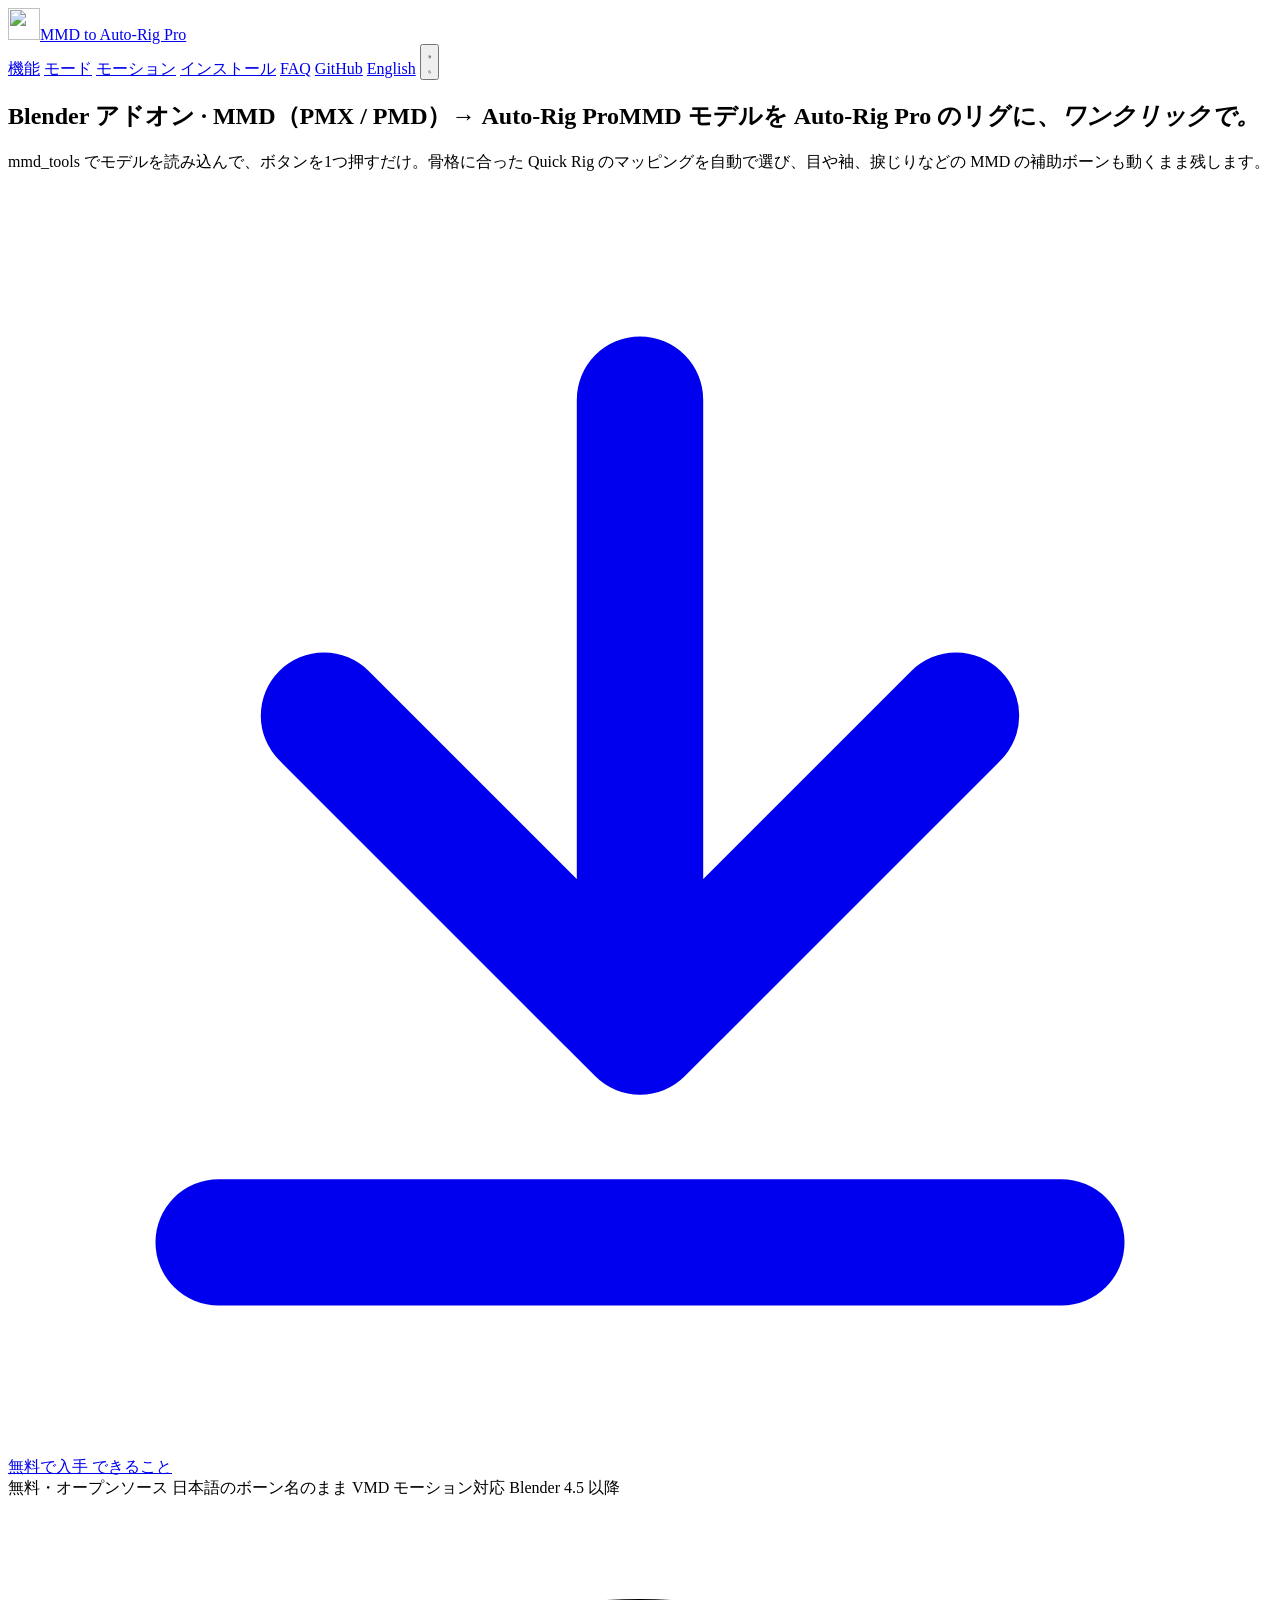
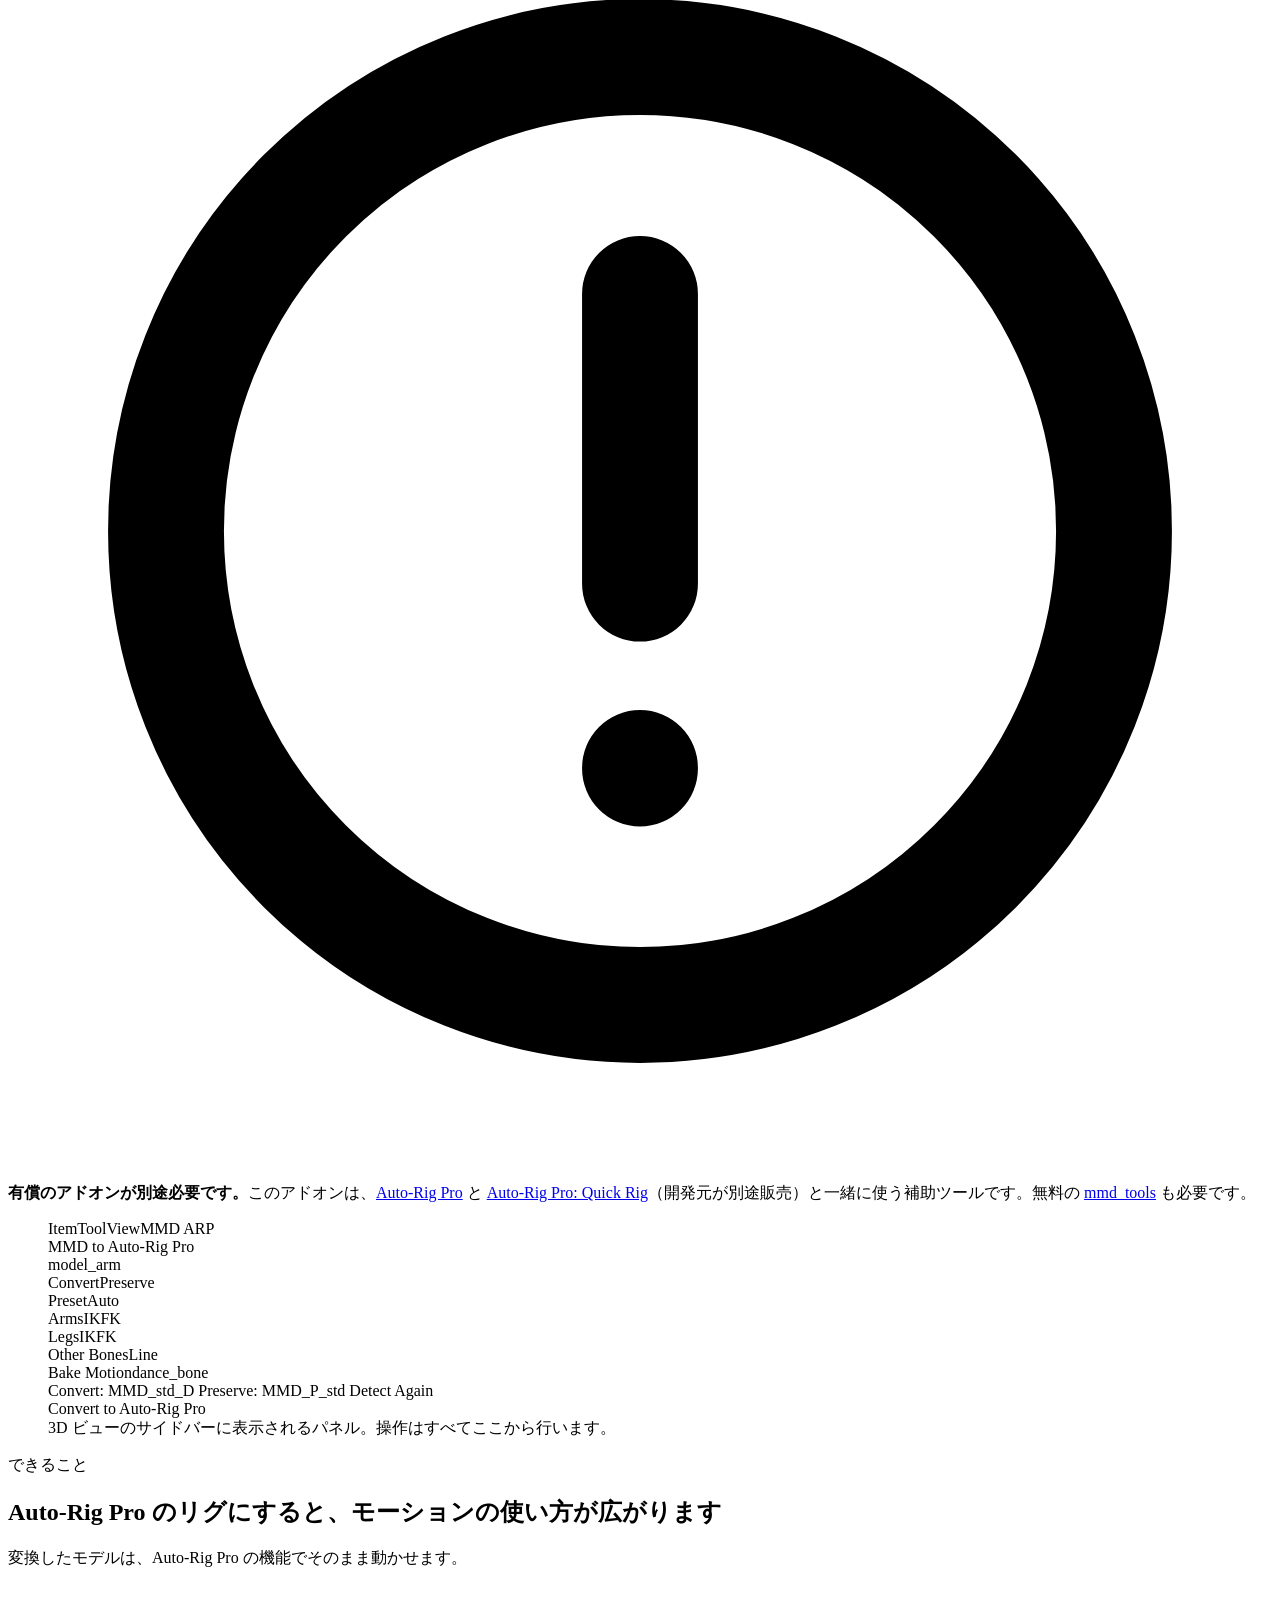
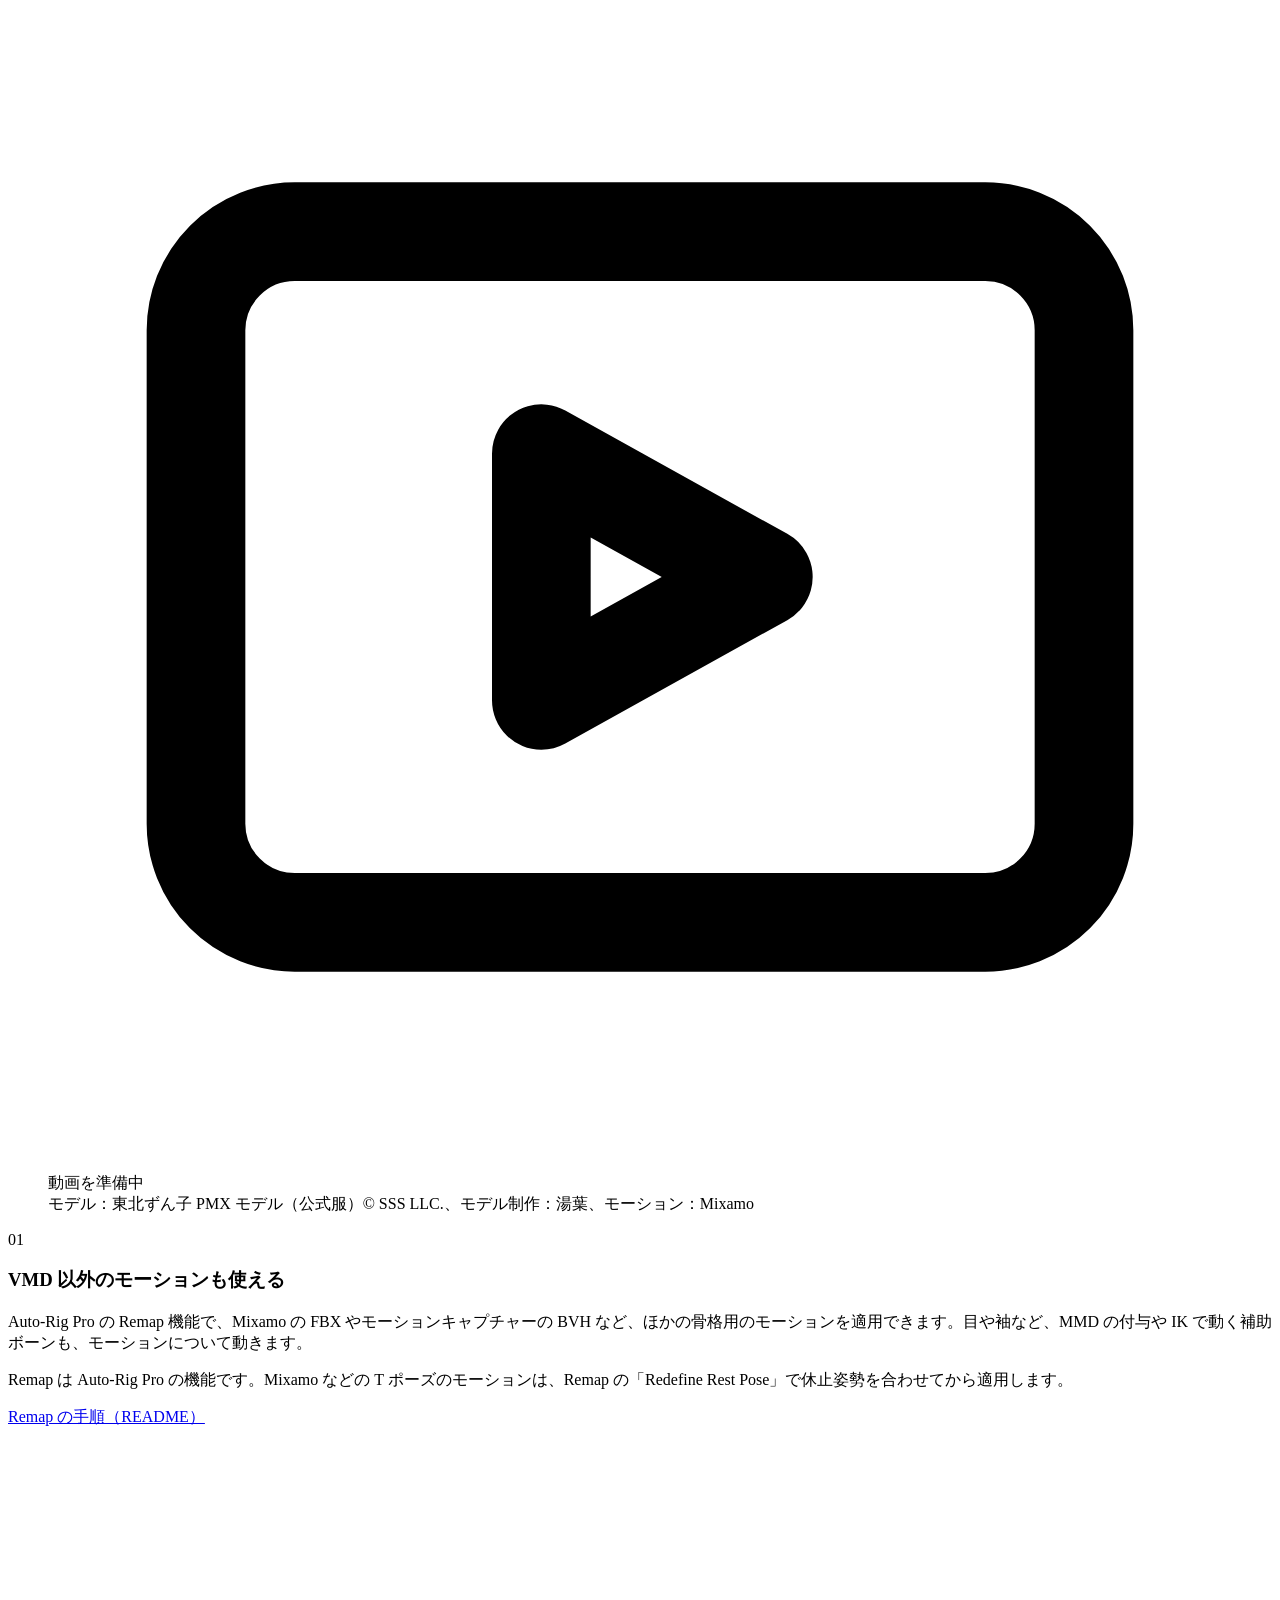
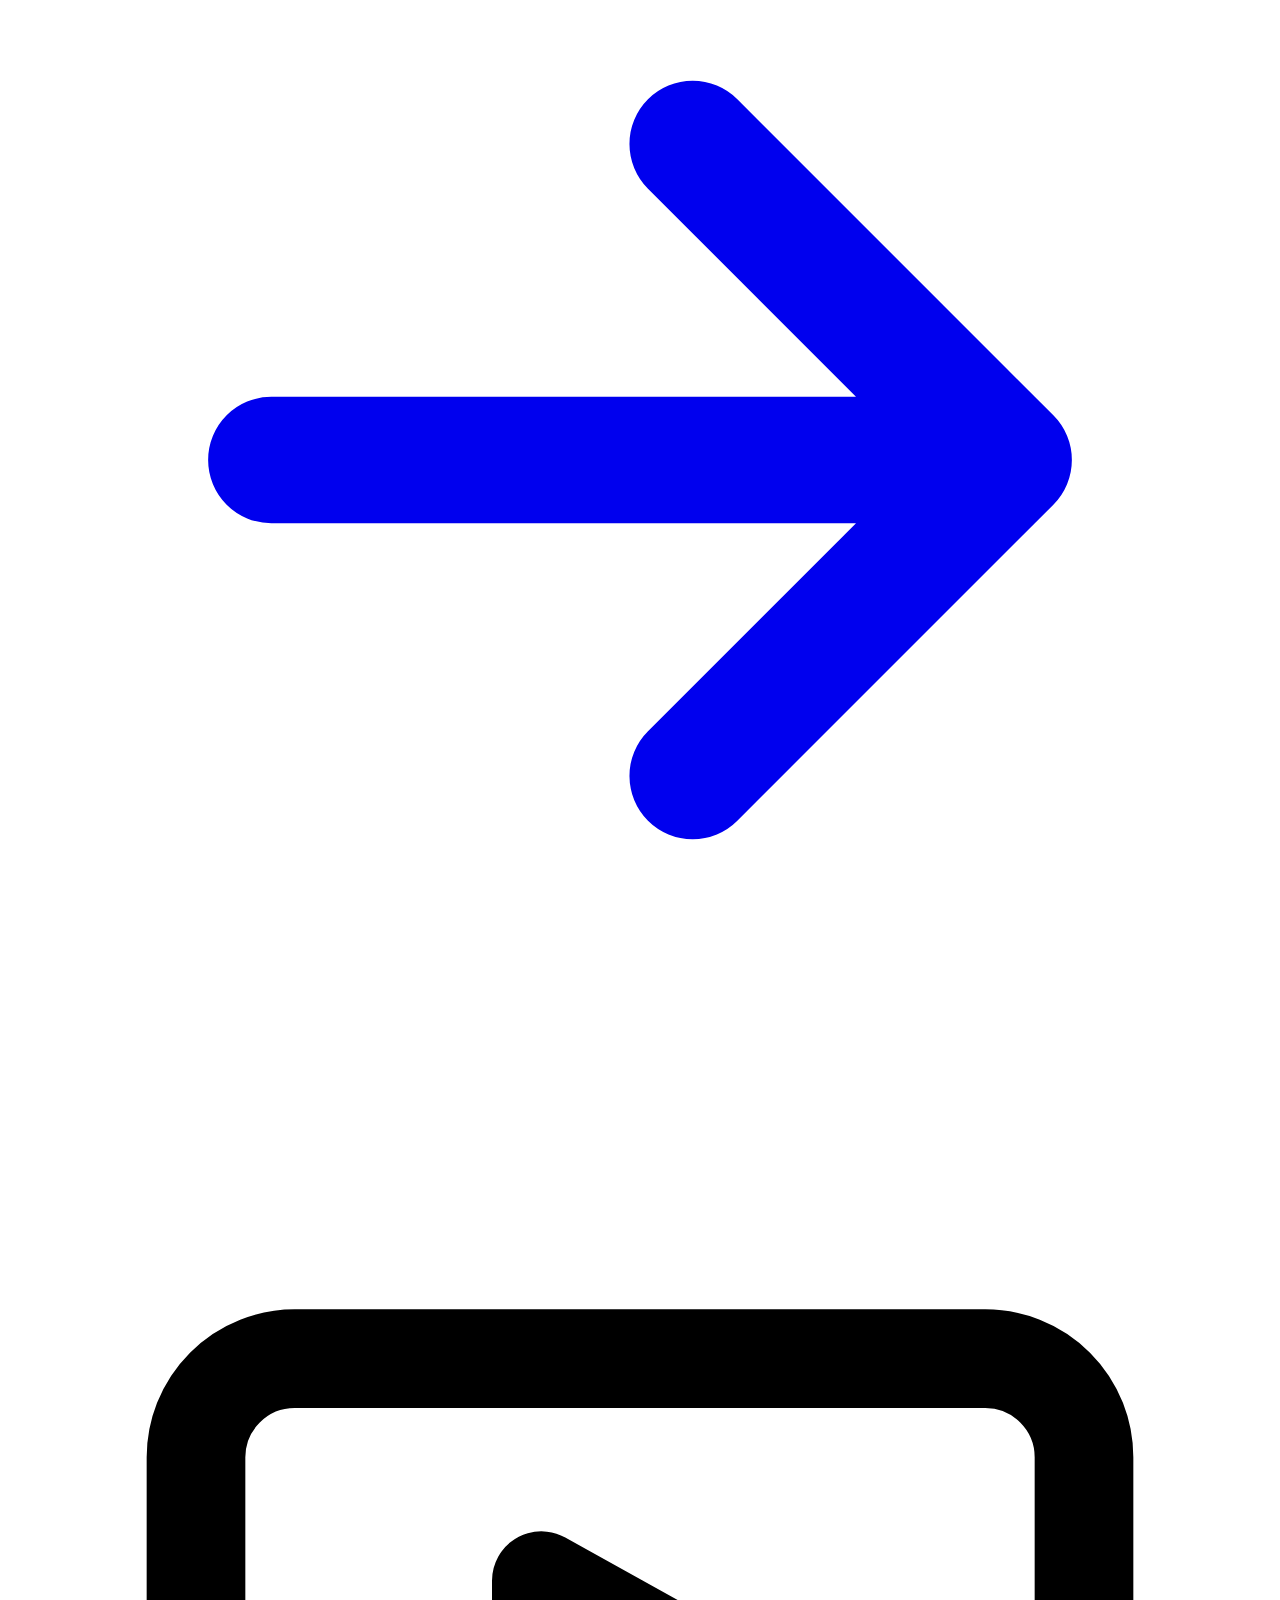
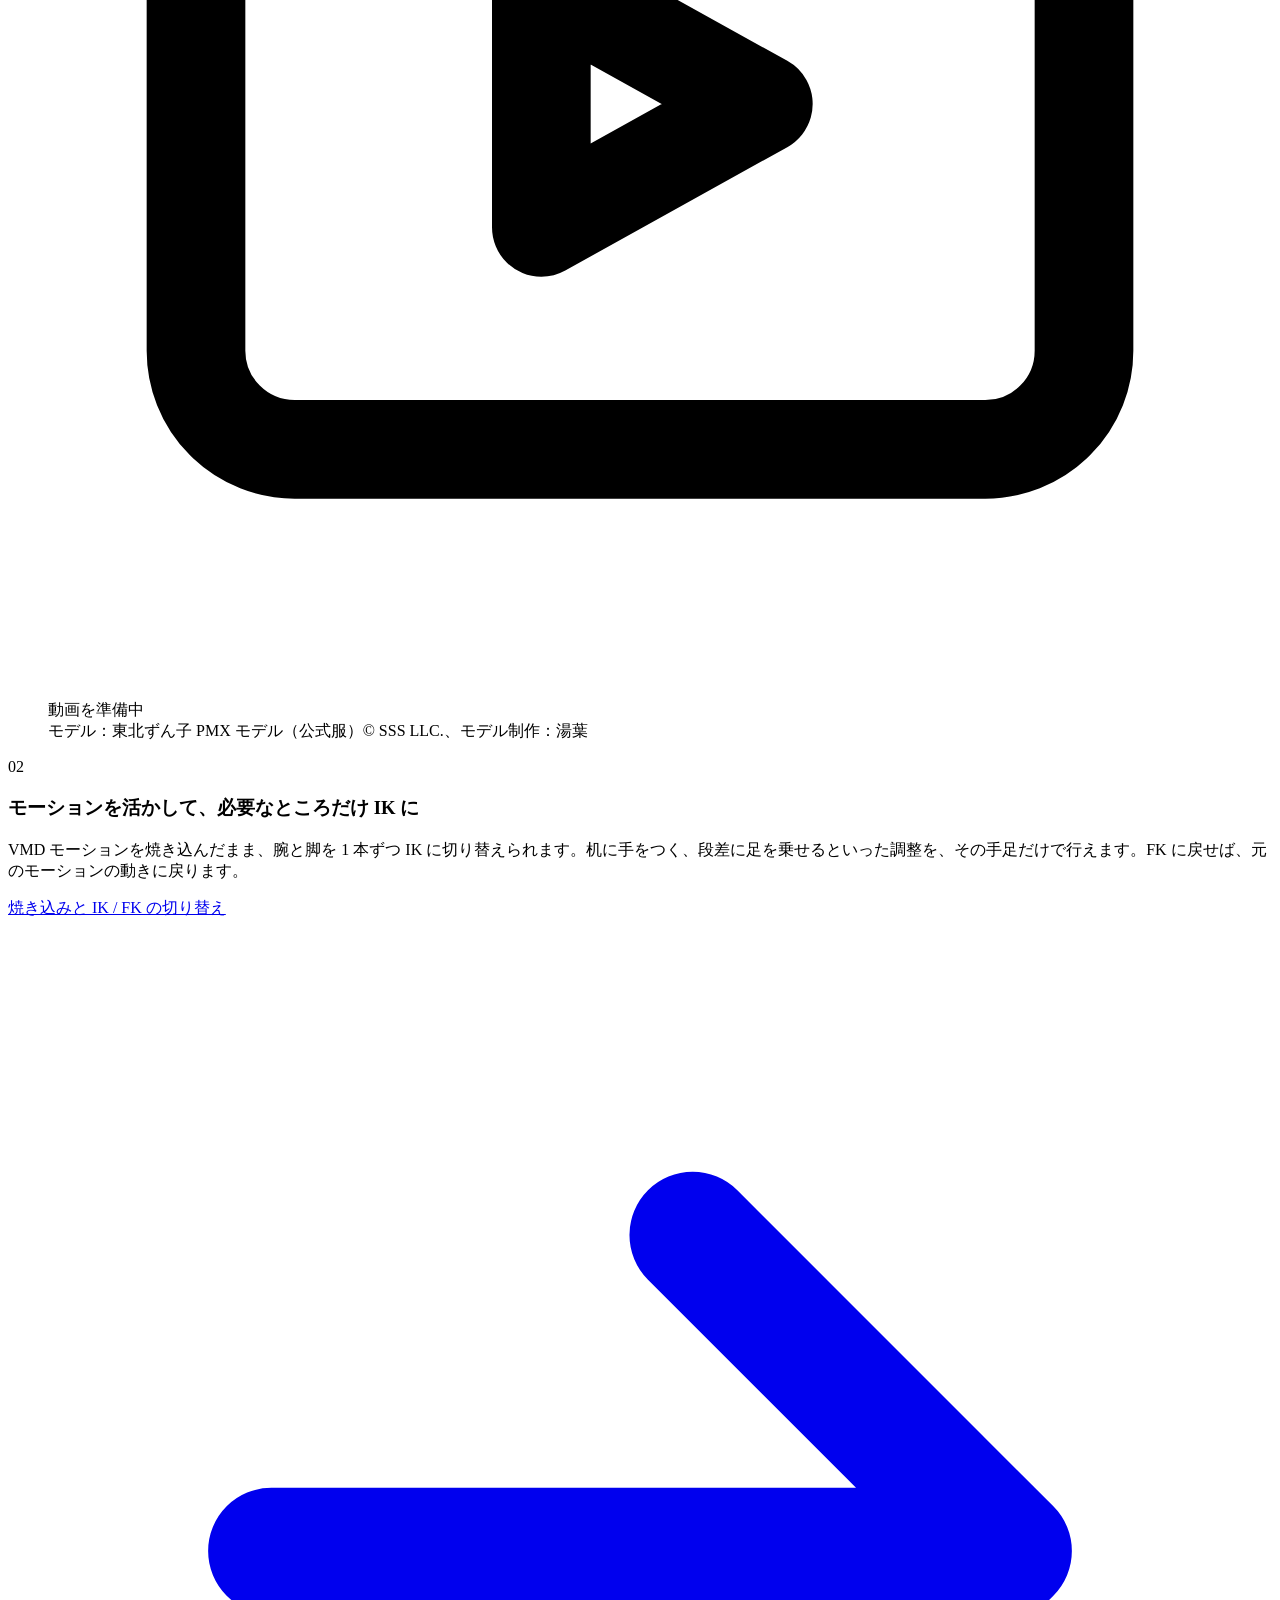
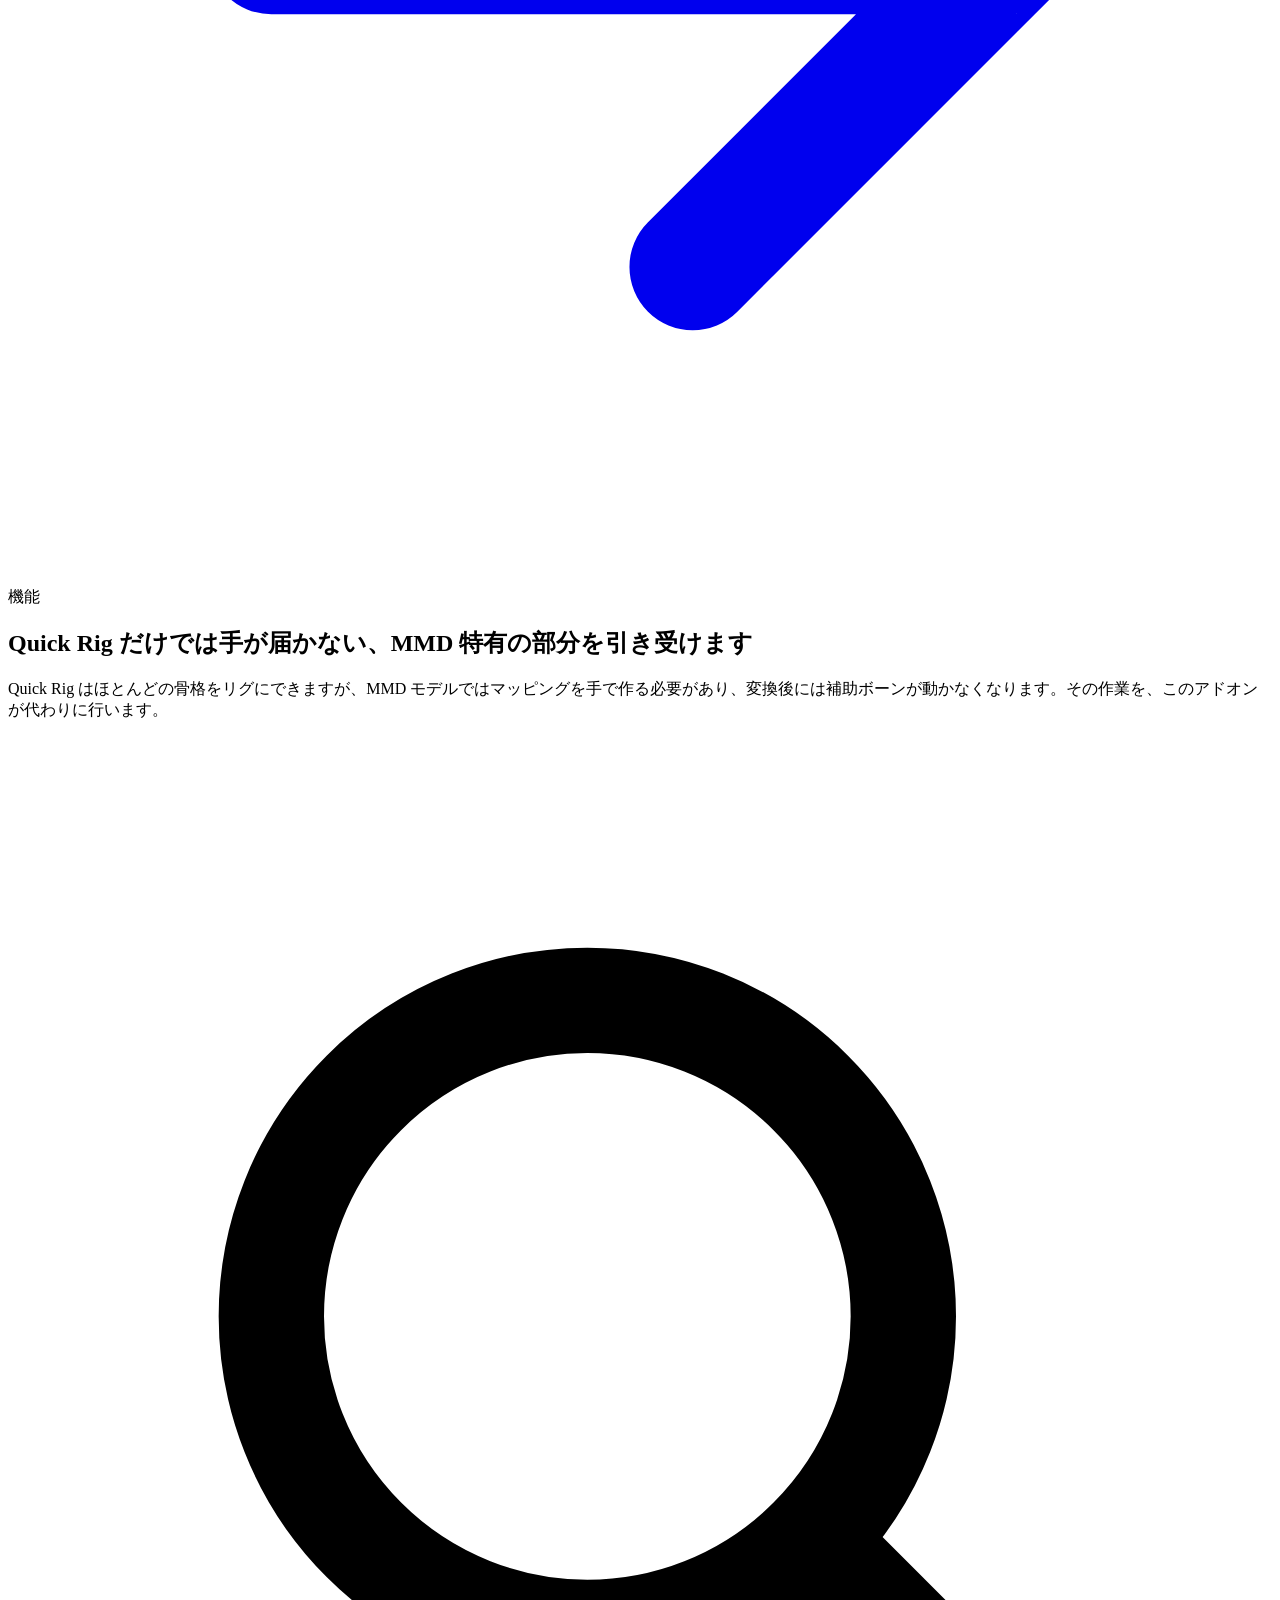
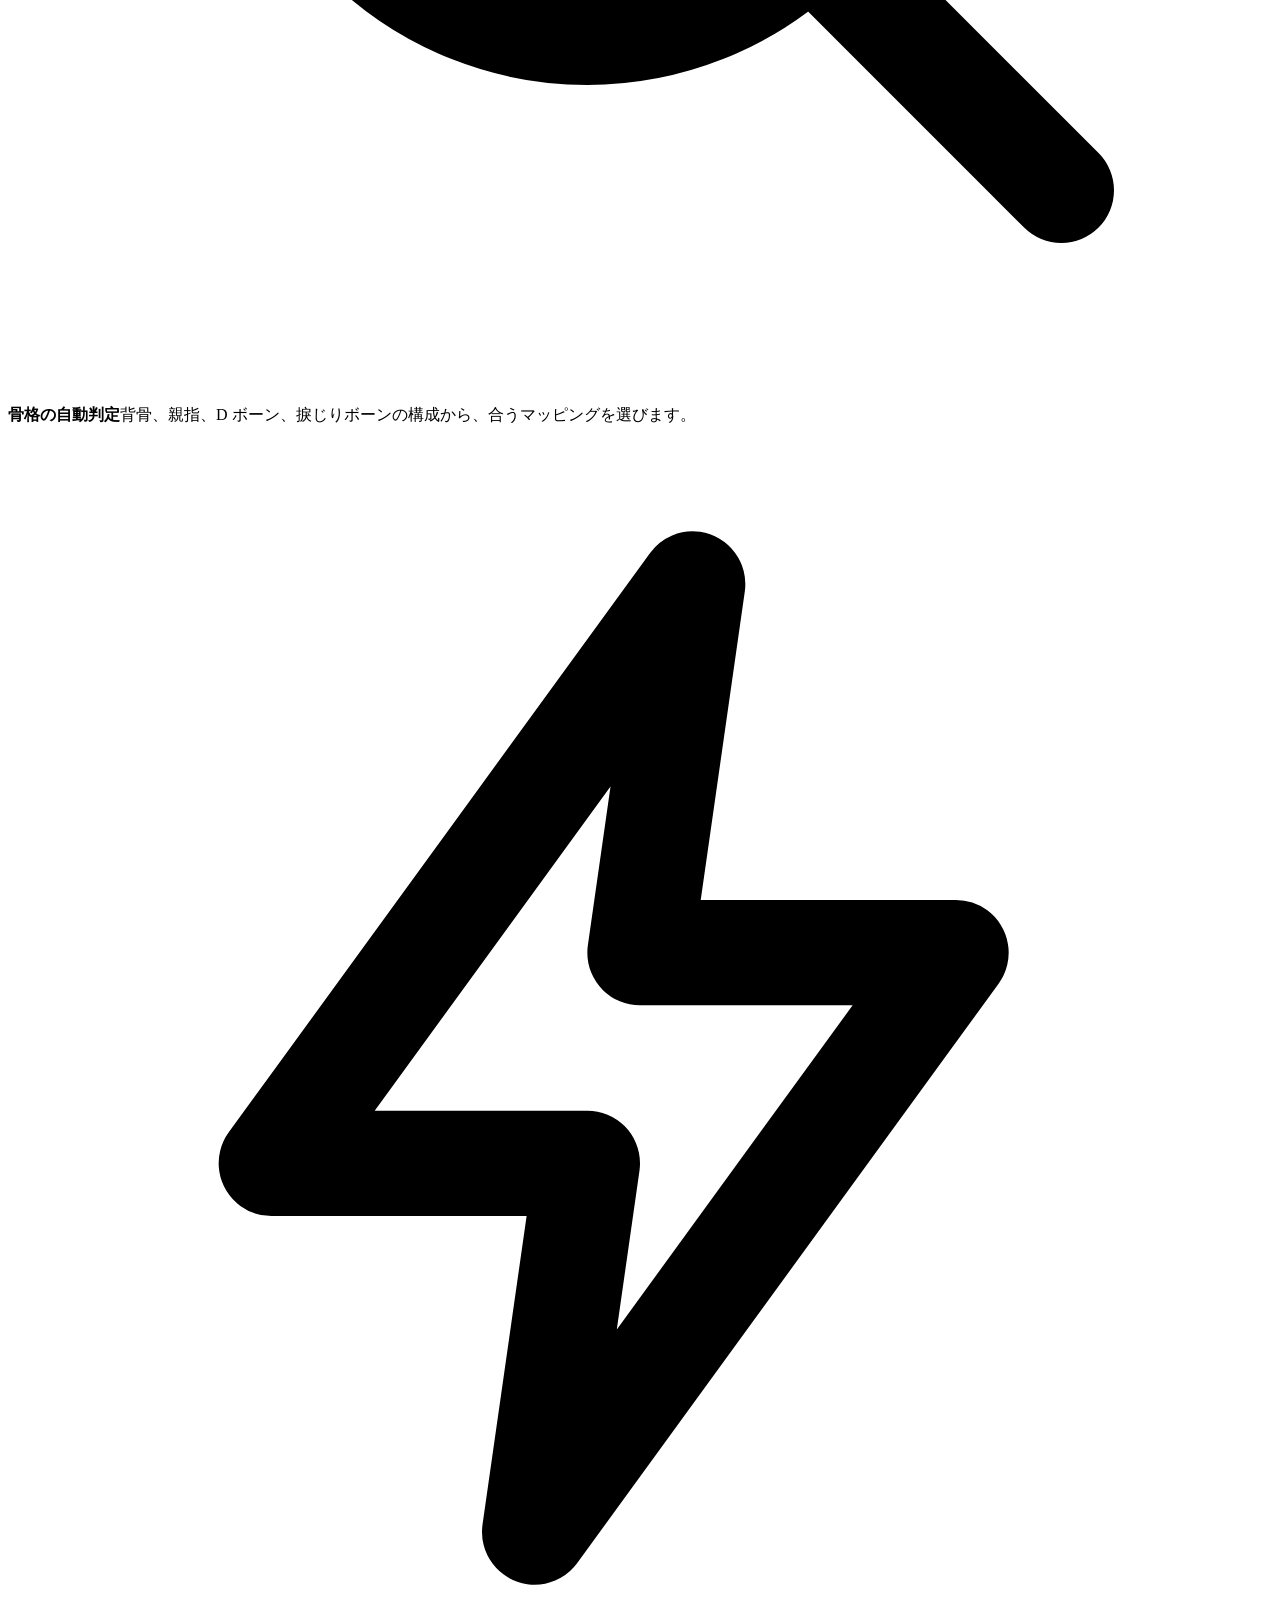
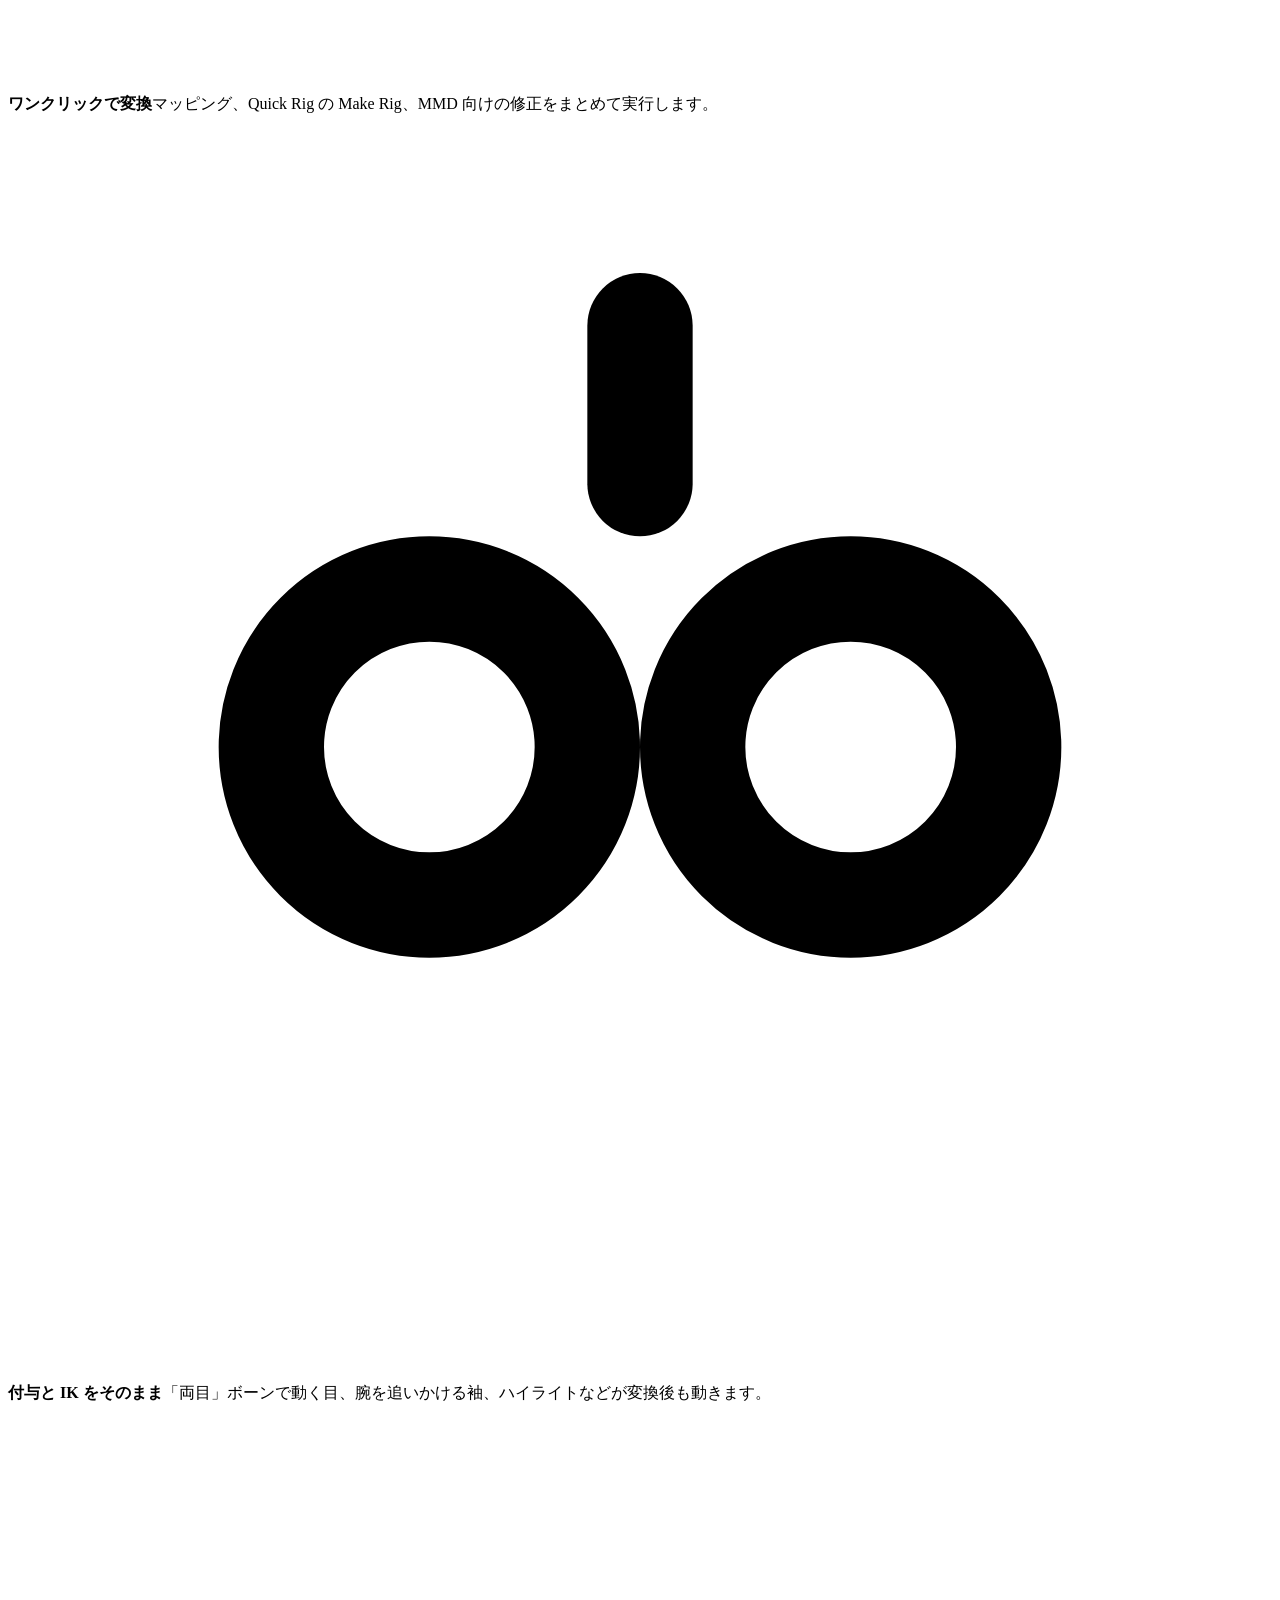
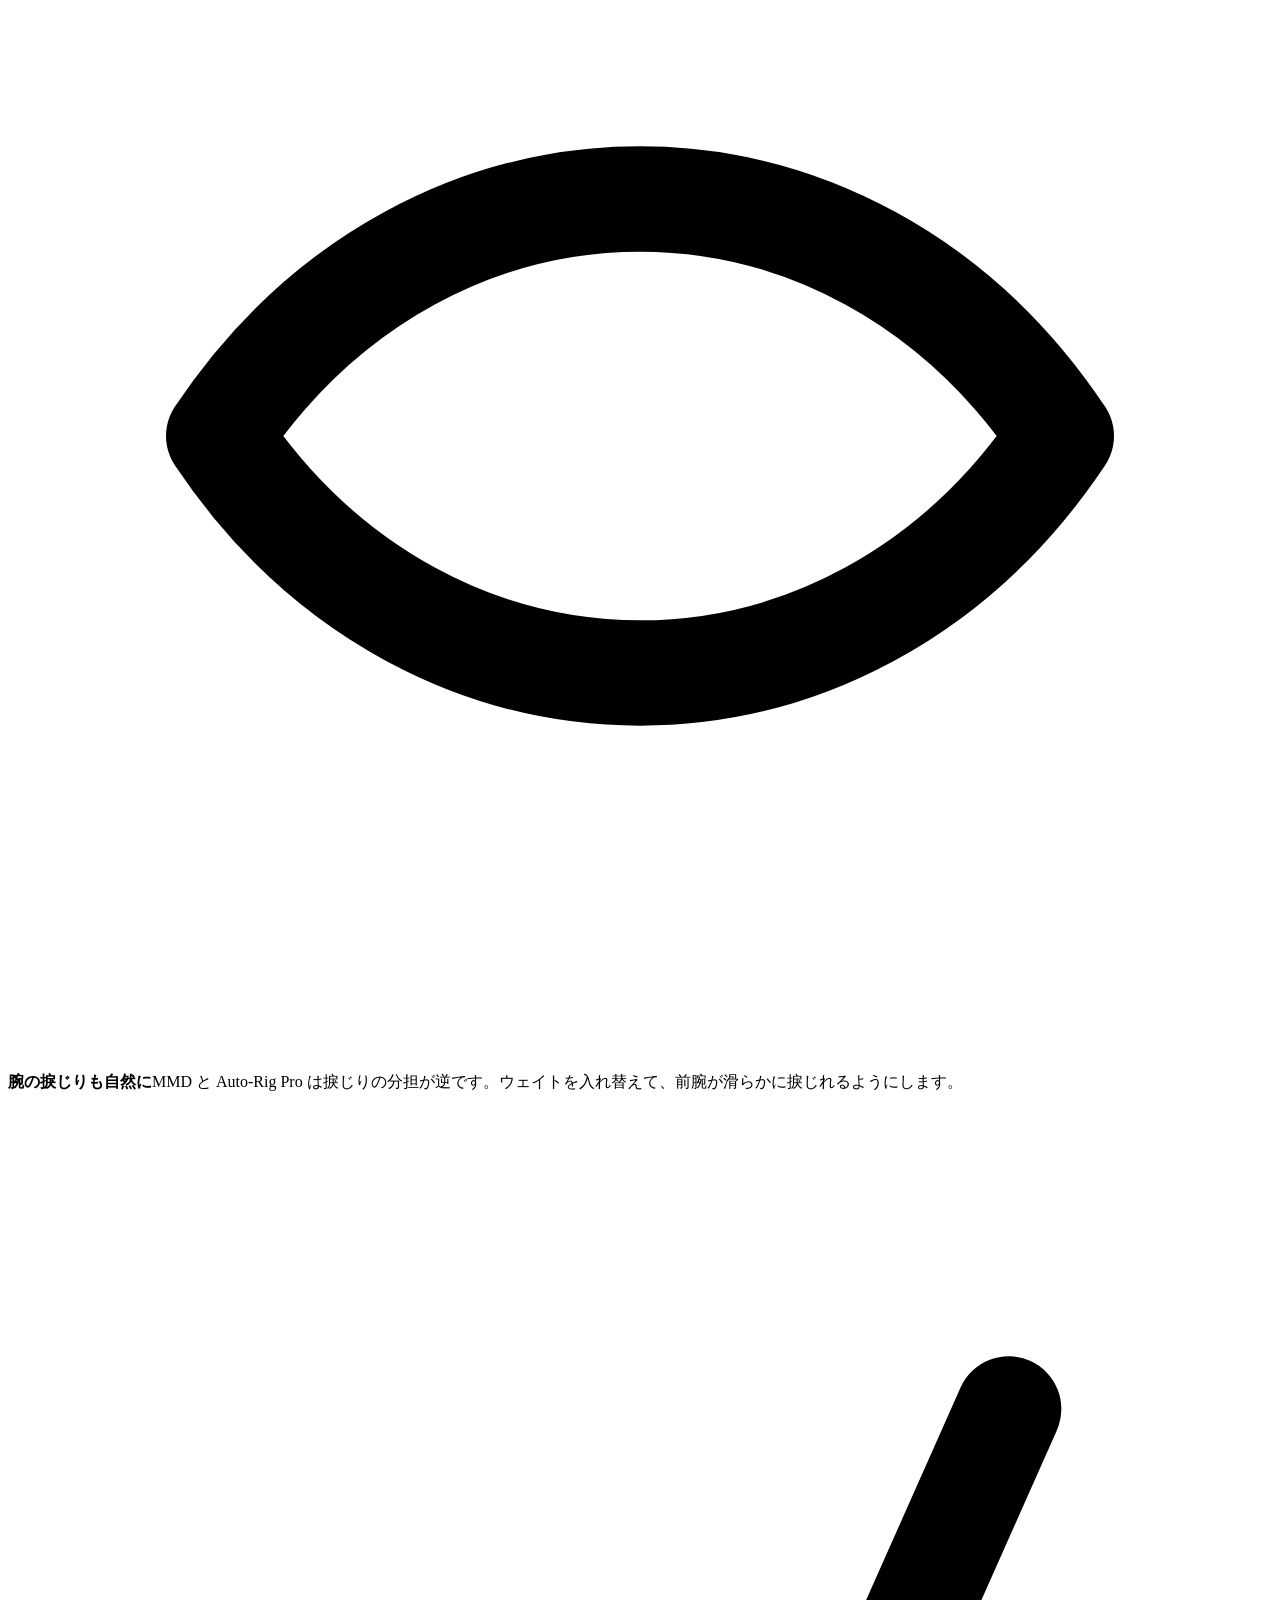
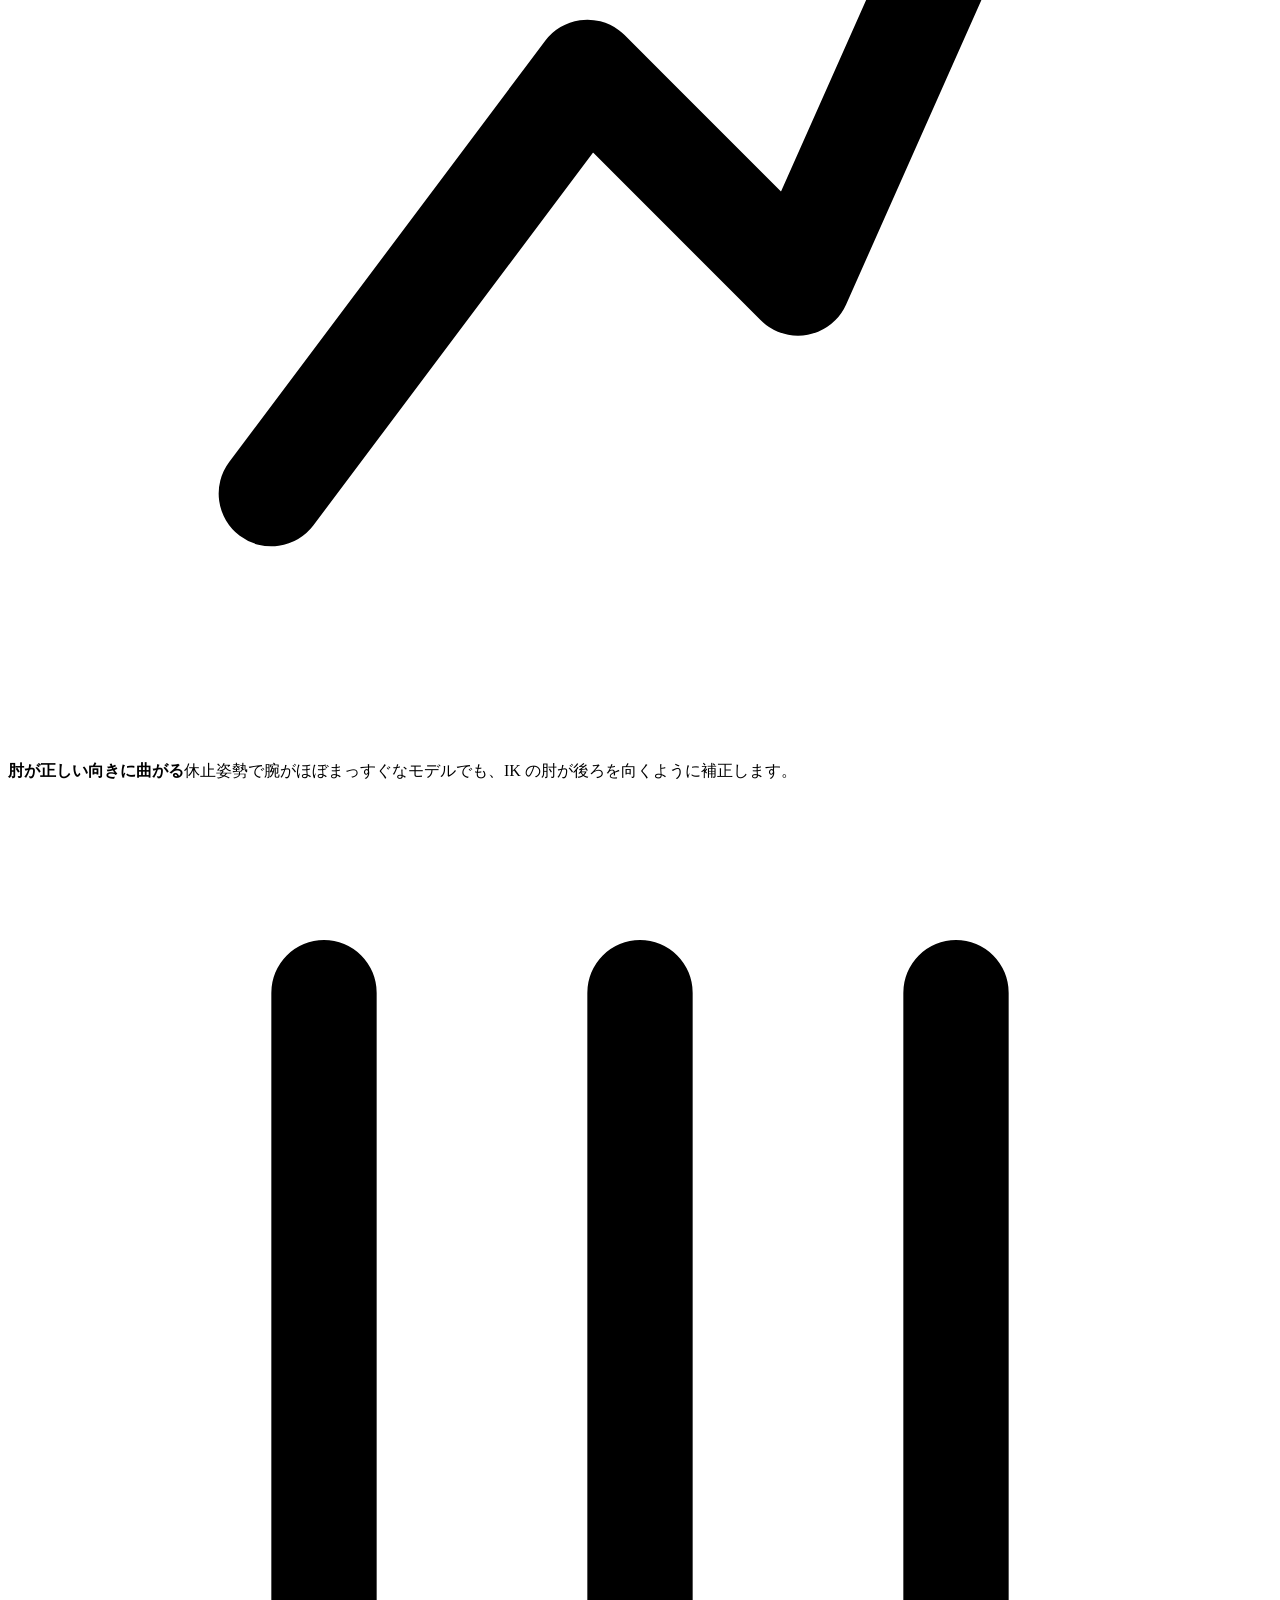
==== commit 4d95134c: "Add a benefits section to the site: Remap of other motions and IK where needed Two items with a vide" ====
--- a/site/public/ja/index.html
+++ b/site/public/ja/index.html
@@ -86,7 +86,7 @@
             <svg viewBox="0 0 24 24" fill="none" stroke="currentColor" stroke-width="2.4" stroke-linecap="round" stroke-linejoin="round" aria-hidden="true"><path d="M12 4v12M6 10l6 6 6-6M4 20h16"/></svg>
             無料で入手
           </a>
-          <a class="btn btn-secondary" href="#features">できること</a>
+          <a class="btn btn-secondary" href="#benefits">できること</a>
         </div>
         <div class="hero-meta">
           <span>無料・オープンソース</span>
@@ -126,6 +126,47 @@
     </div>
   </section>
 
+  <section class="section" id="benefits">
+    <div class="wrap">
+      <div class="section-head">
+        <span class="eyebrow">できること</span>
+        <h2>Auto-Rig Pro のリグにすると、<wbr>モーションの使い方が<wbr>広がります</h2>
+        <p>変換したモデルは、Auto-Rig Pro の機能でそのまま動かせます。</p>
+      </div>
+      <div class="benefits">
+      <article class="benefit">
+        <figure class="benefit-media">
+          <!-- When the video is ready, replace the placeholder div with:
+            <video autoplay muted loop playsinline preload="metadata" poster="../assets/media/remap.jpg" aria-label="Mixamo のモーションを Remap で MMD モデルに適用している動画"><source src="../assets/media/remap.mp4" type="video/mp4"></video> -->
+          <div class="media-ph" role="img" aria-label="Mixamo のモーションを Remap で MMD モデルに適用している動画"><svg viewBox="0 0 24 24" fill="none" stroke="currentColor" stroke-width="2" stroke-linecap="round" stroke-linejoin="round" aria-hidden="true"><rect x="3" y="5" width="18" height="14" rx="2"/><path d="M10 9.5v5l4.5-2.5z"/></svg><span>動画を準備中</span></div>
+          <figcaption>モデル：東北ずん子 PMX モデル（公式服）© SSS LLC.、モデル制作：湯葉、モーション：Mixamo</figcaption>
+        </figure>
+        <div class="benefit-copy">
+          <span class="benefit-num">01</span>
+          <h3>VMD 以外のモーションも使える</h3>
+          <p>Auto-Rig Pro の Remap 機能で、Mixamo の FBX やモーションキャプチャーの BVH など、ほかの骨格用のモーションを適用できます。目や袖など、MMD の付与や IK で動く補助ボーンも、モーションについて動きます。</p>
+          <p class="benefit-note">Remap は Auto-Rig Pro の機能です。Mixamo などの T ポーズのモーションは、Remap の「Redefine Rest Pose」で休止姿勢を合わせてから適用します。</p>
+          <a class="more" href="https://github.com/utagestudio/mmd_to_arp/blob/main/README.ja.md#ほかのモーションを使うauto-rig-pro-の-remap">Remap の手順（README） <svg viewBox="0 0 24 24" fill="none" stroke="currentColor" stroke-width="2.4" stroke-linecap="round" stroke-linejoin="round" aria-hidden="true"><path d="M5 12h14M13 6l6 6-6 6"/></svg></a>
+        </div>
+      </article>
+      <article class="benefit reverse">
+        <figure class="benefit-media">
+          <!-- When the video is ready, replace the placeholder div with:
+            <video autoplay muted loop playsinline preload="metadata" poster="../assets/media/ikfk.jpg" aria-label="ダンスの途中で片手を IK に切り替えて机に置き、FK に戻す動画"><source src="../assets/media/ikfk.mp4" type="video/mp4"></video> -->
+          <div class="media-ph" role="img" aria-label="ダンスの途中で片手を IK に切り替えて机に置き、FK に戻す動画"><svg viewBox="0 0 24 24" fill="none" stroke="currentColor" stroke-width="2" stroke-linecap="round" stroke-linejoin="round" aria-hidden="true"><rect x="3" y="5" width="18" height="14" rx="2"/><path d="M10 9.5v5l4.5-2.5z"/></svg><span>動画を準備中</span></div>
+          <figcaption>モデル：東北ずん子 PMX モデル（公式服）© SSS LLC.、モデル制作：湯葉</figcaption>
+        </figure>
+        <div class="benefit-copy">
+          <span class="benefit-num">02</span>
+          <h3>モーションを活かして、<wbr>必要なところだけ IK に</h3>
+          <p>VMD モーションを焼き込んだまま、腕と脚を 1 本ずつ IK に切り替えられます。机に手をつく、段差に足を乗せるといった調整を、その手足だけで行えます。FK に戻せば、元のモーションの動きに戻ります。</p>
+          <a class="more" href="#motion">焼き込みと IK / FK の切り替え <svg viewBox="0 0 24 24" fill="none" stroke="currentColor" stroke-width="2.4" stroke-linecap="round" stroke-linejoin="round" aria-hidden="true"><path d="M5 12h14M13 6l6 6-6 6"/></svg></a>
+        </div>
+      </article>
+      </div>
+    </div>
+  </section>
+
   <section class="section section-alt" id="features">
     <div class="wrap">
       <div class="section-head">
@@ -172,7 +213,7 @@
       <div class="split">
         <div class="section-head">
           <span class="eyebrow">モーションと IK / FK</span>
-          <h2>VMD の動きを活かしながら、<wbr>必要なところだけ IK で</h2>
+          <h2>モーションの焼き込みと<wbr> IK / FK の切り替え</h2>
           <p>VMD モーションを読み込んであれば、Convert でリグに焼き込みます。そのあと「IK / FK」パネルで、腕と脚ごとにポーズを保ったまま切り替えられます。</p>
           <ol class="steps-list">
             <li><div><b>モーションを焼き込む</b><span>モーションは FK コントローラーに入ります。IK-FK スイッチにはキーを打ちません。</span></div></li>
@@ -259,7 +300,7 @@
           <summary>自分のモデルでも使えますか？</summary>
           <div class="answer">
             <p>一般的な MMD の骨格（標準ボーンと準標準ボーン）のモデルに対応しています。背骨、親指、D ボーン、捩じりボーンの構成を判定して、合うマッピングを選びます。</p>
-            <p>補助ボーンを独自の仕組みで動かすモデルの中には、mmd_tools だけでも正しく動かないものがあります。このようなモデルは、どちらのモードでも正しく変形しません。判定時にパネルに警告が表示されます。</p>
+            <p>補助ボーンを独自の仕組みで動かすモデルの中には、mmd_tools でも MMD と同じには動かないものがあります。変換後のリグは mmd_tools での動きを再現するので、MMD での見た目とは異なる場合があります。判定時にパネルに注意が表示されます。</p>
           </div>
         </details>
         <details>
@@ -273,7 +314,7 @@
           <div class="answer">
             <ul>
               <li>物理演算（剛体とジョイント）</li>
-              <li>Convert では、付与親が Auto-Rig Pro に割り当てたボーンである付与（そのようなモデルは Preserve を使ってください）</li>
+              <li>Convert では、付与親が捩じりボーン（腕捩、手捩など）である付与（そのようなモデルは Preserve を使ってください）</li>
               <li>Preserve では、割り当てたボーンを含む MMD の IK（髪の IK など）</li>
             </ul>
           </div>
@@ -309,6 +350,7 @@
     <div class="fine">
       <p>MMD to Auto-Rig Pro は、utagestudio が GPL-3.0-or-later ライセンスで公開しているフリーソフトウェアです。</p>
       <p>MMD モデルとモーションの権利は、それぞれの作者にあります。各モデル・モーションの利用規約に従ってください。</p>
+      <p>紹介動画のモデル：東北ずん子 PMX モデル（公式服）。© SSS LLC.、モデル制作：湯葉。<a href="https://zunko.jp/guideline.html">東北ずん子・ずんだもんプロジェクトのガイドライン</a>に従って使用しています。モーション：Mixamo。</p>
       <p>このアドオンは非公式のツールです。Auto-Rig Pro / Auto-Rig Pro: Quick Rig の開発元（Artell）、mmd_tools の開発者、MikuMikuDance の作者、Blender Foundation とは関係がなく、承認も受けていません。Blender は Blender Foundation の商標です。</p>
     </div>
   </div>
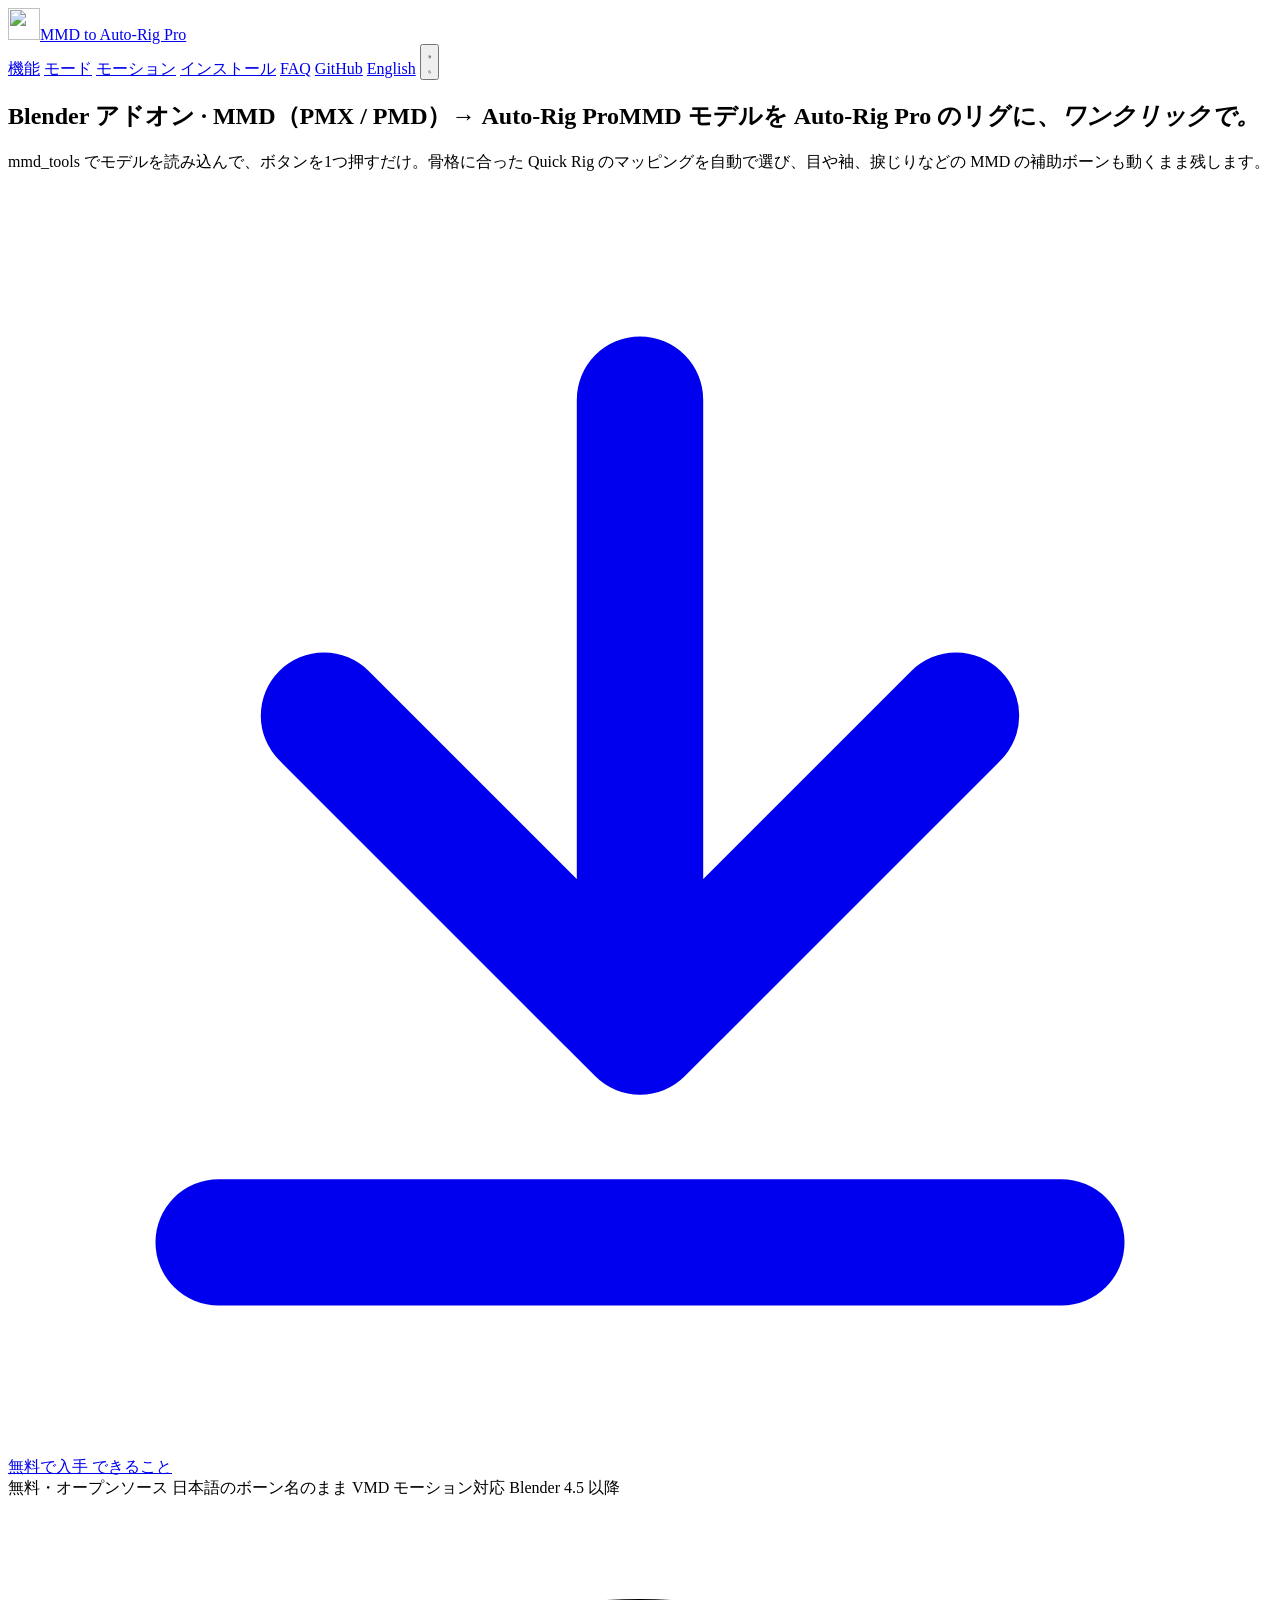
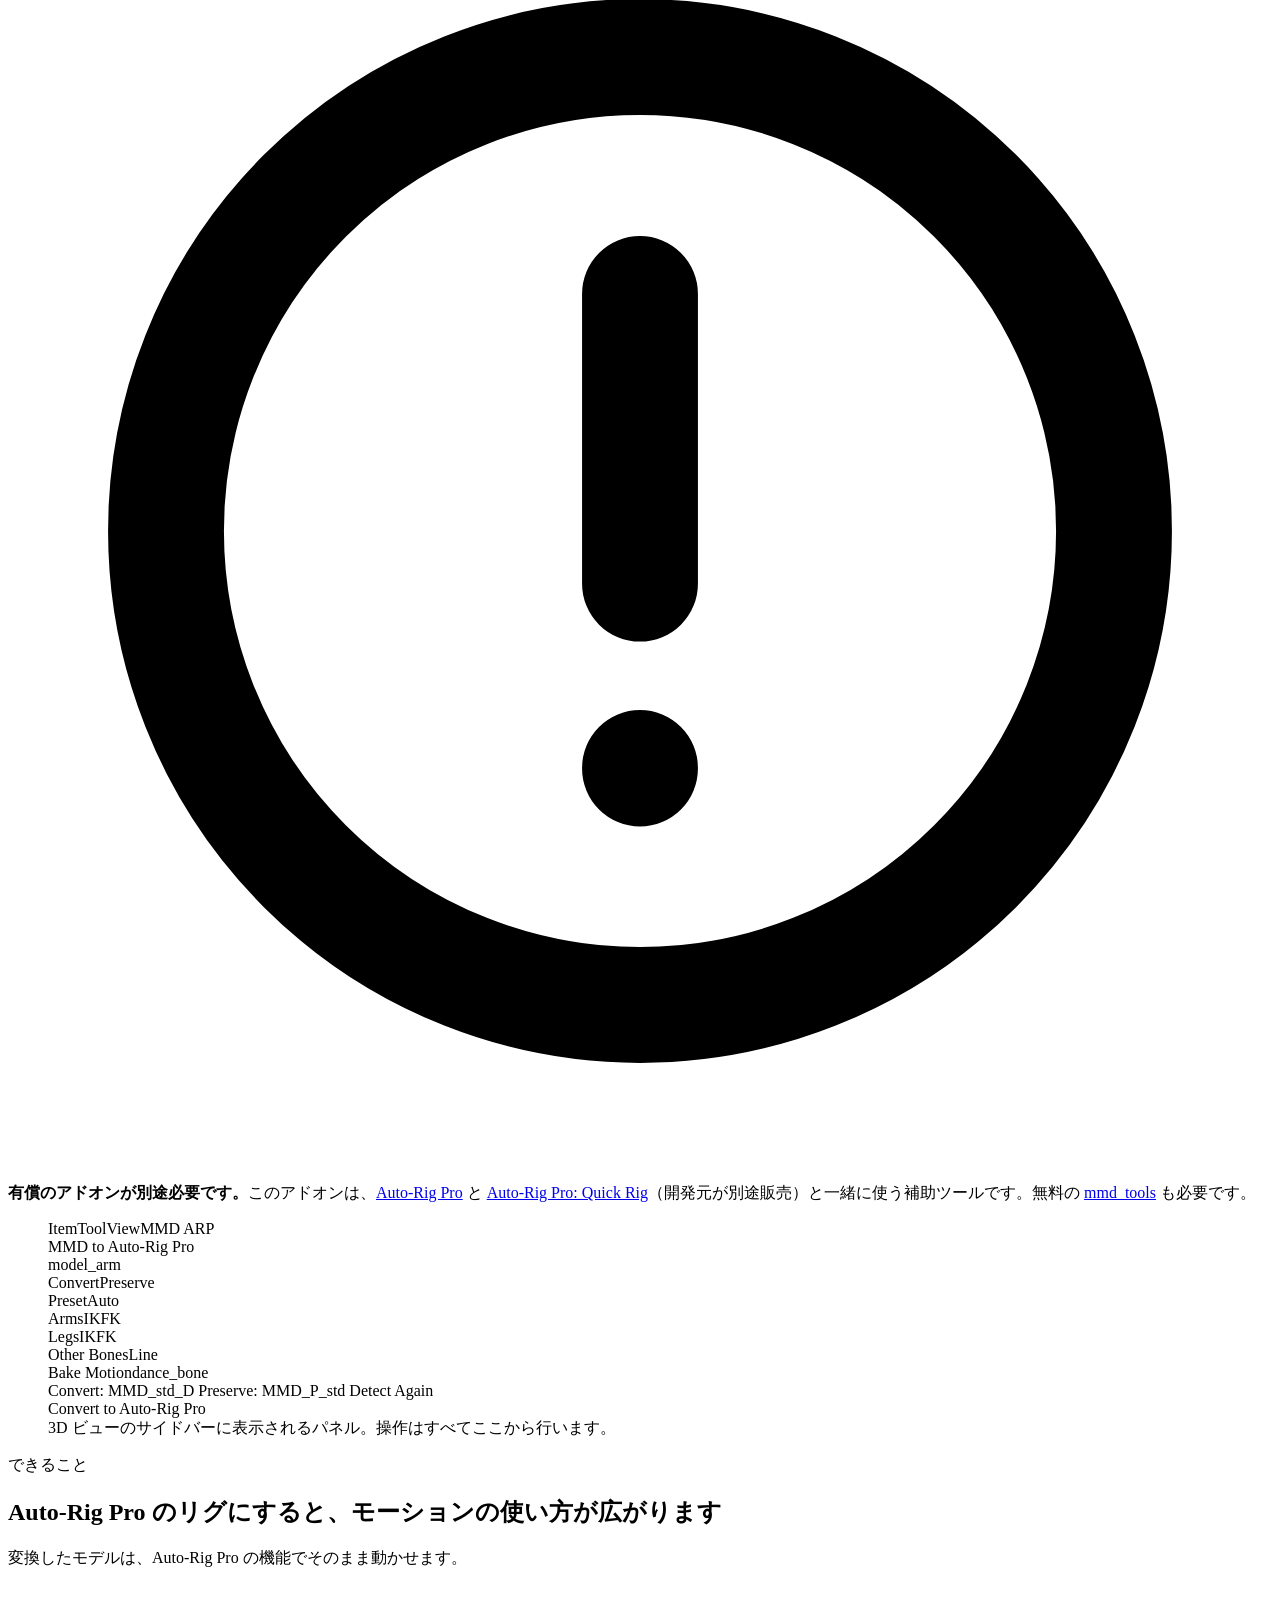
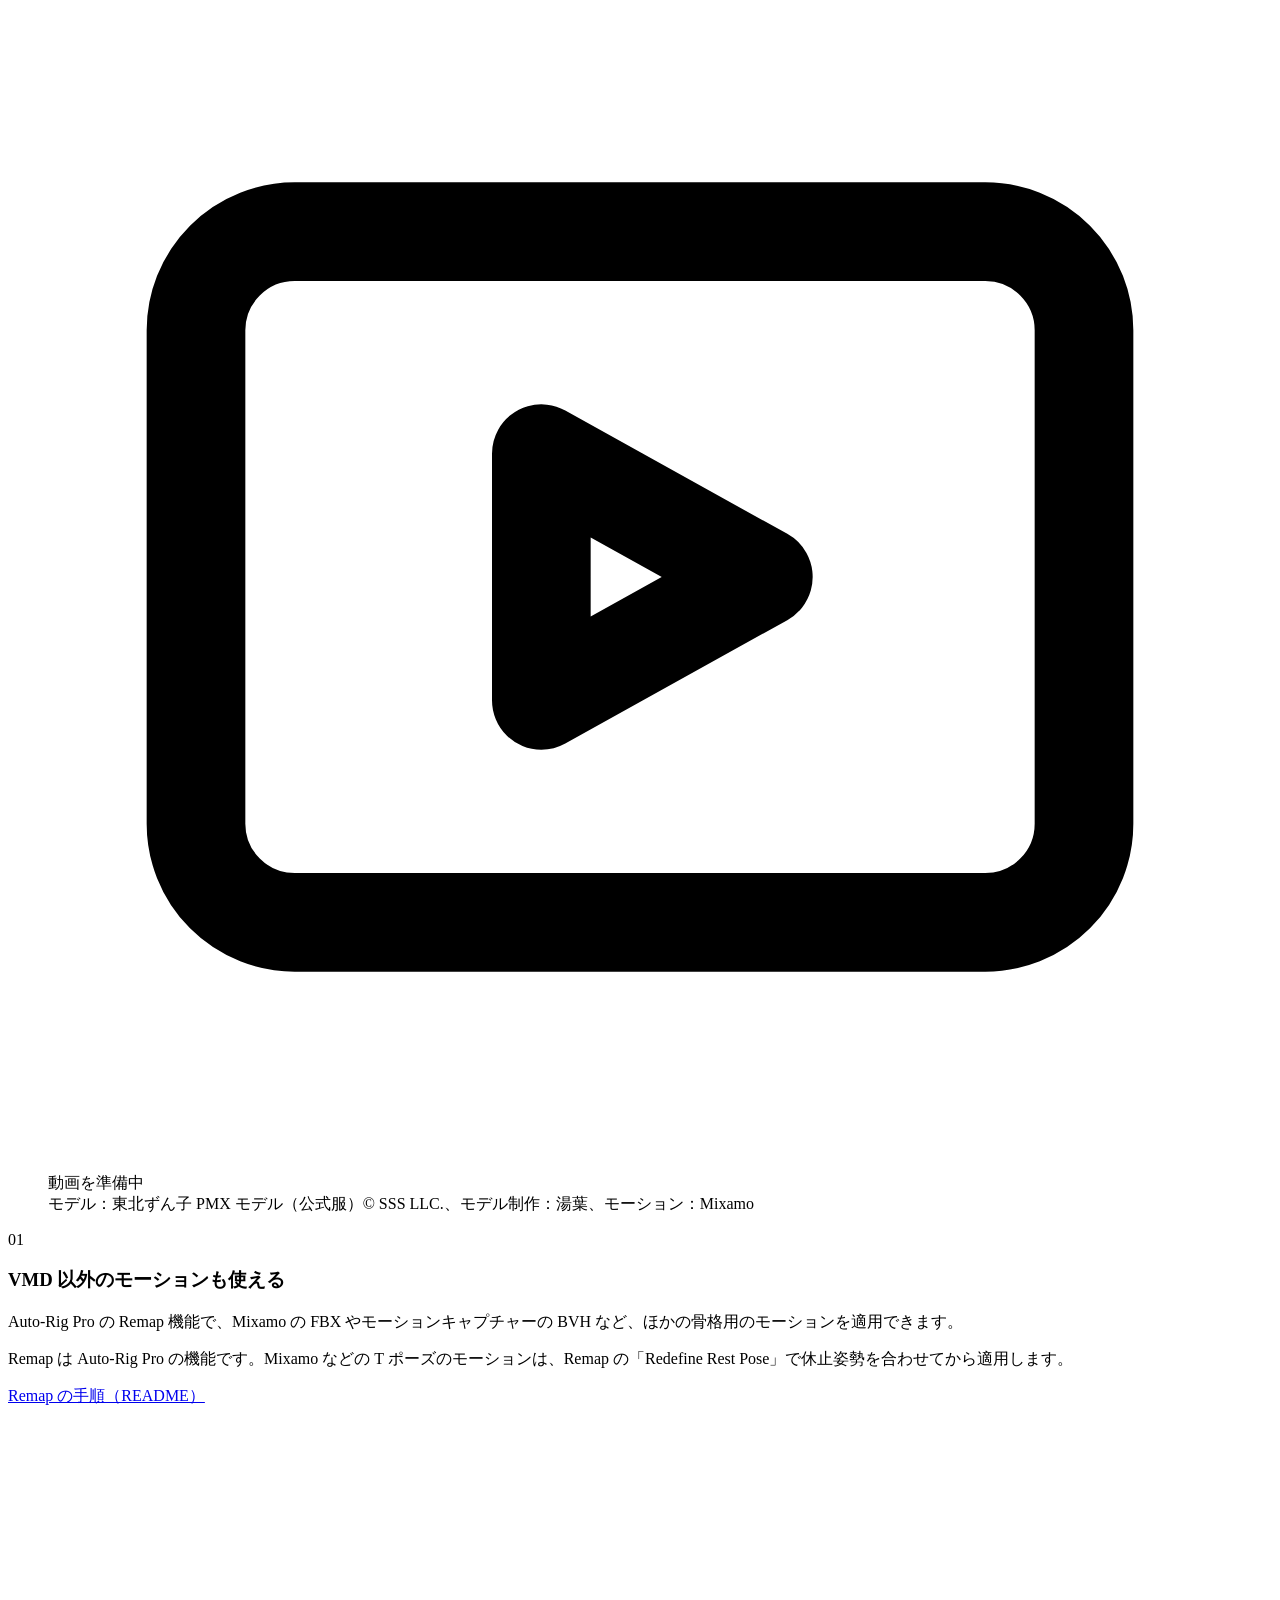
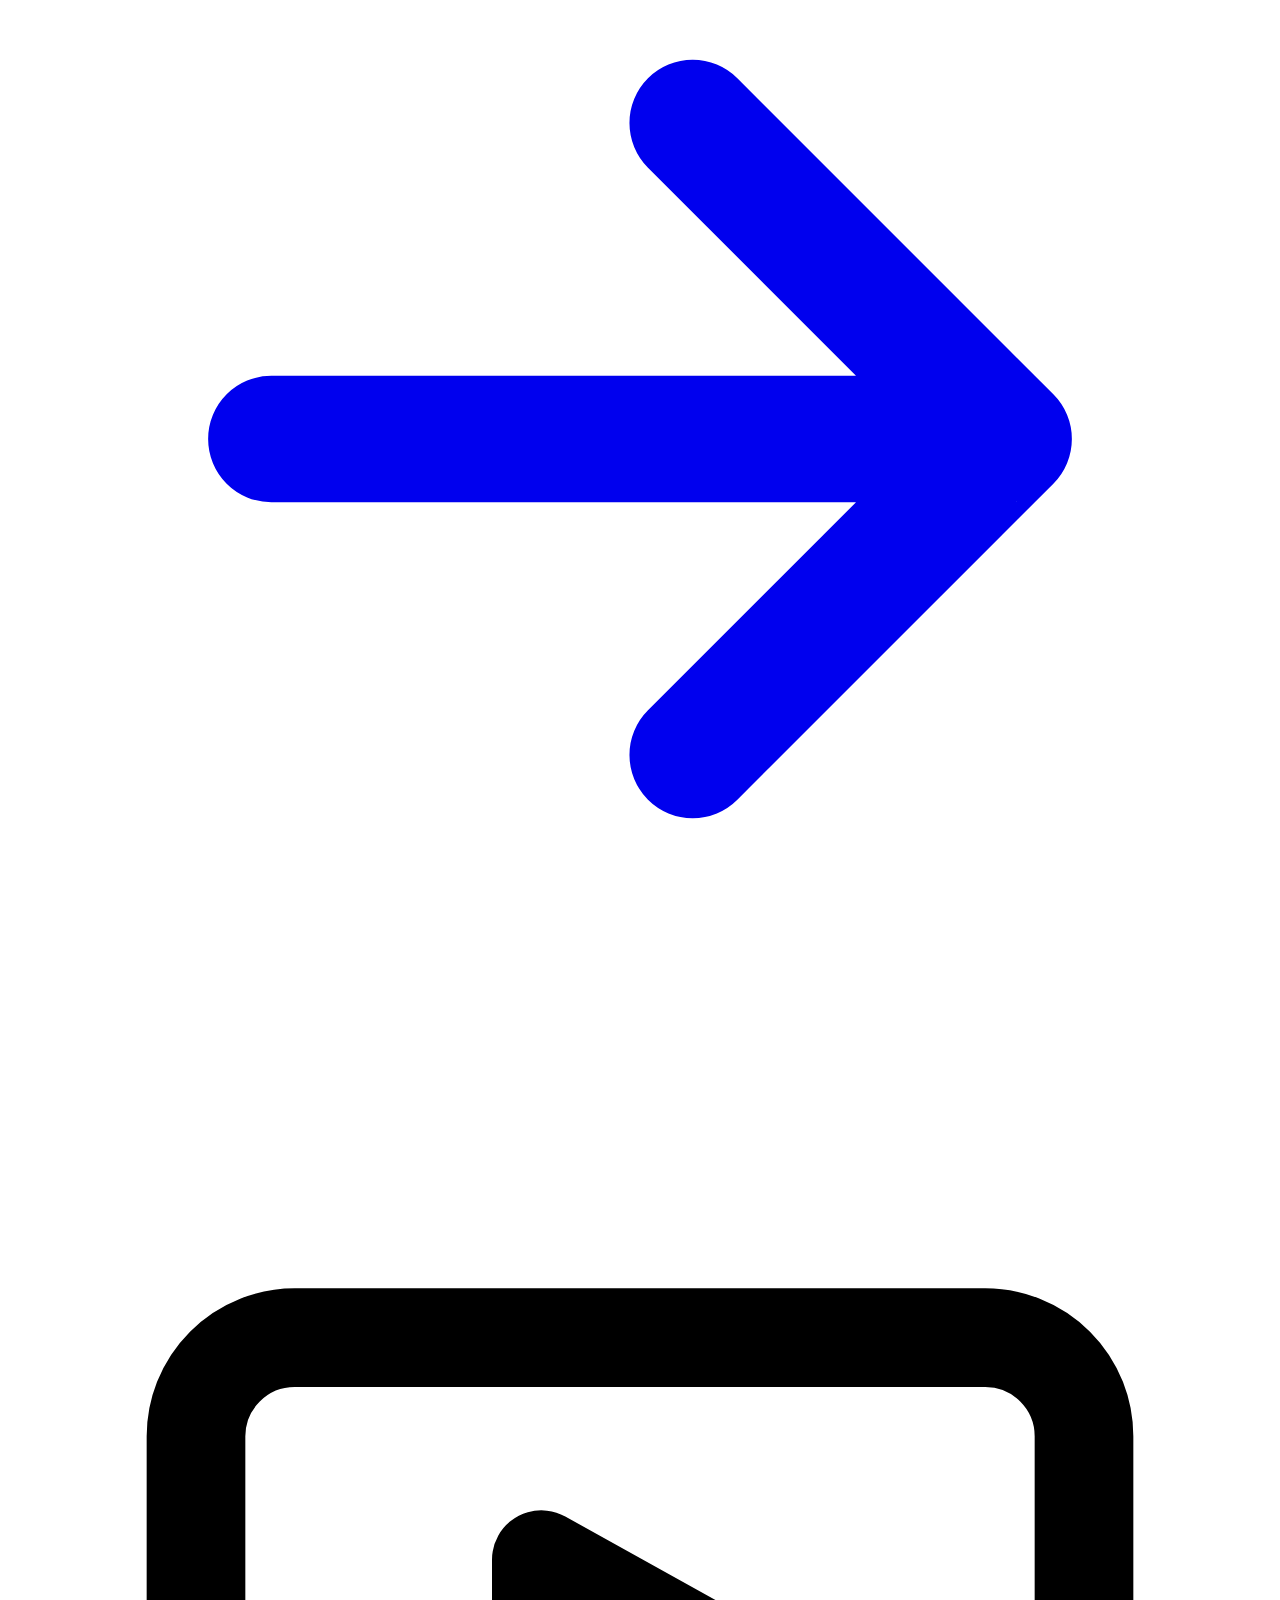
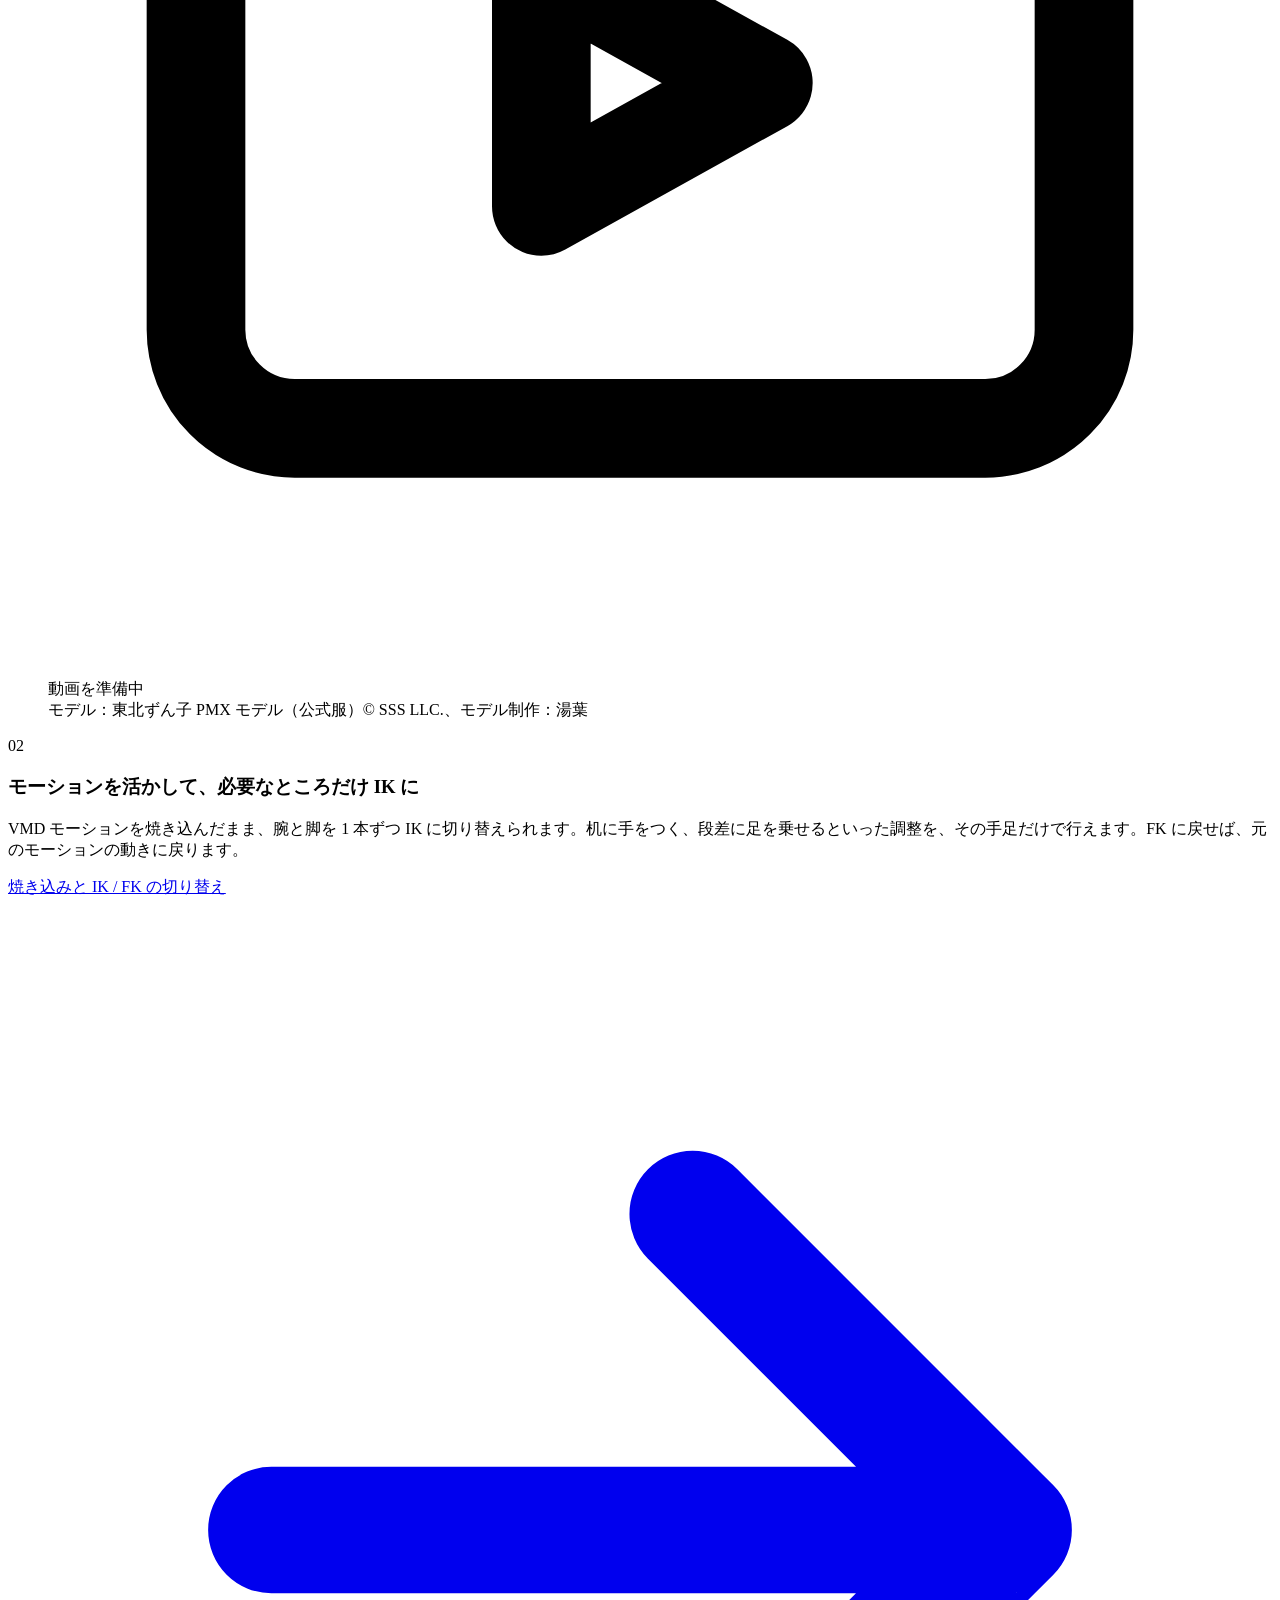
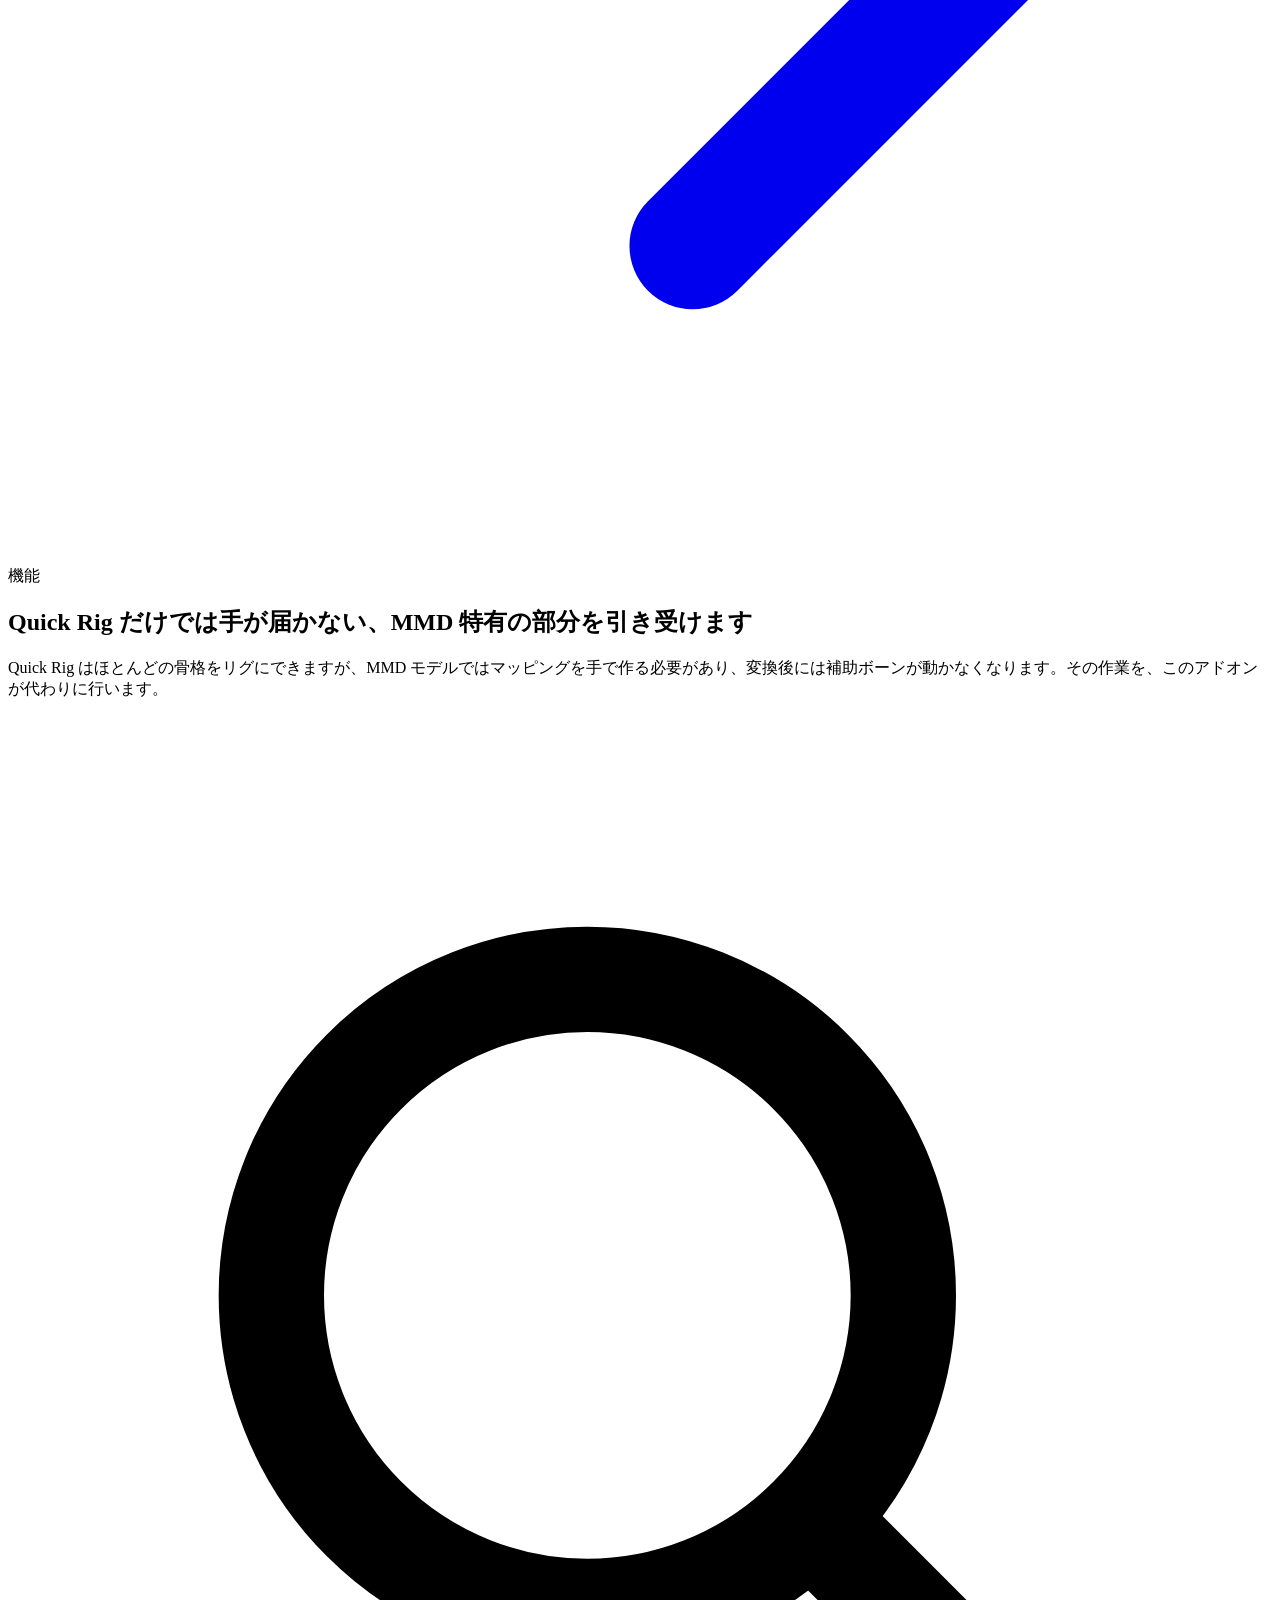
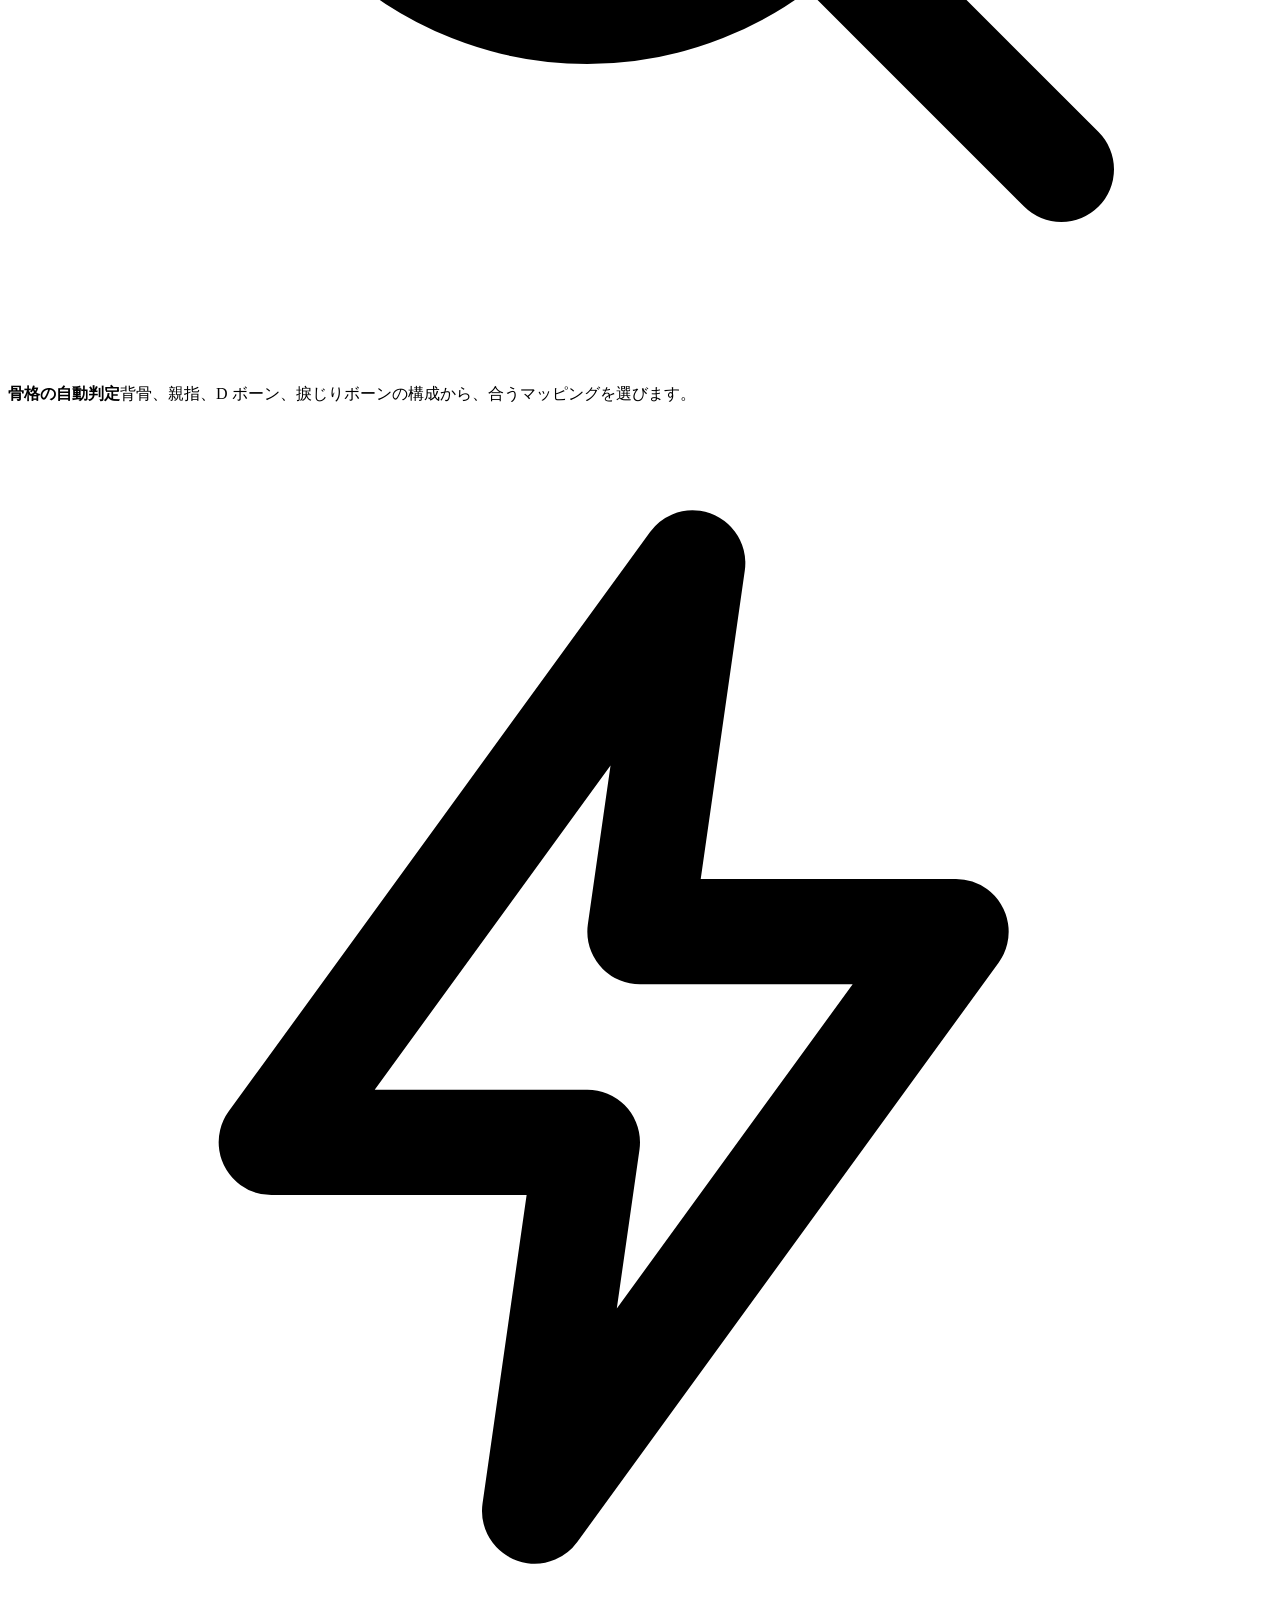
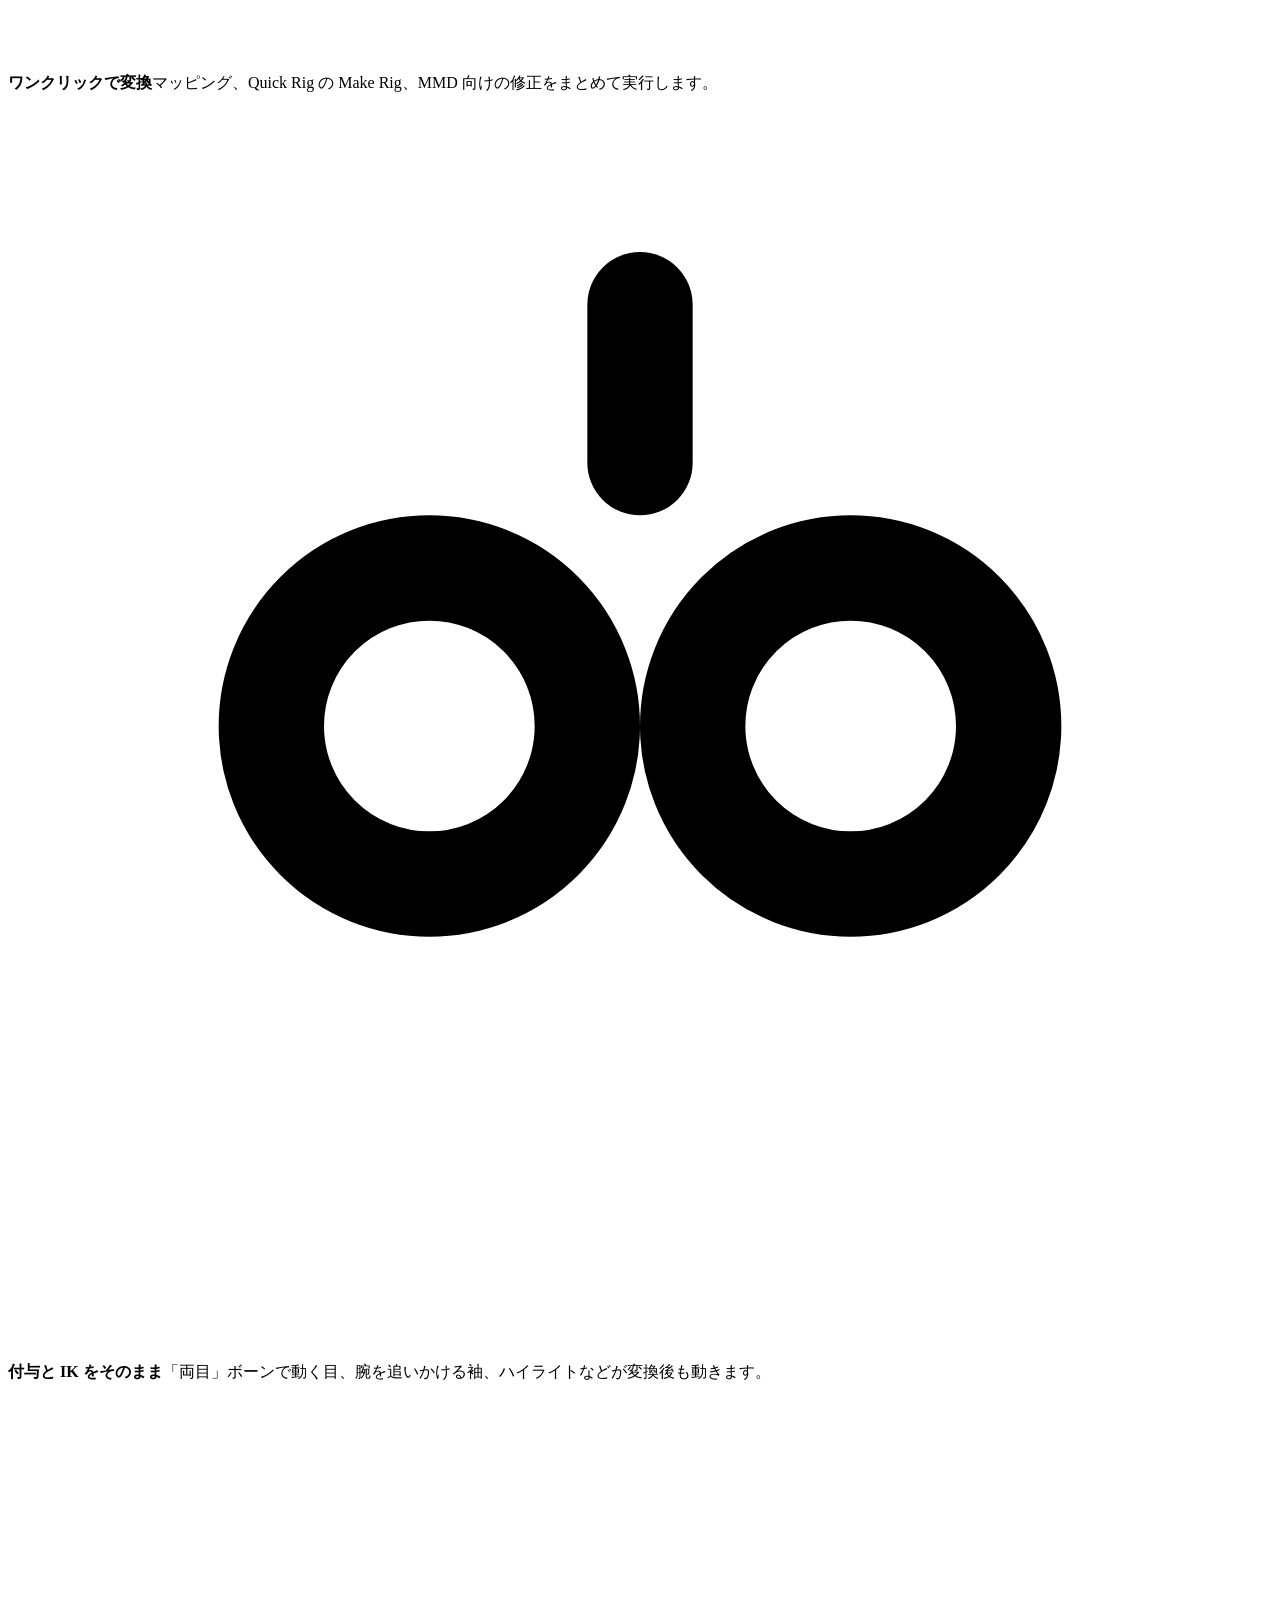
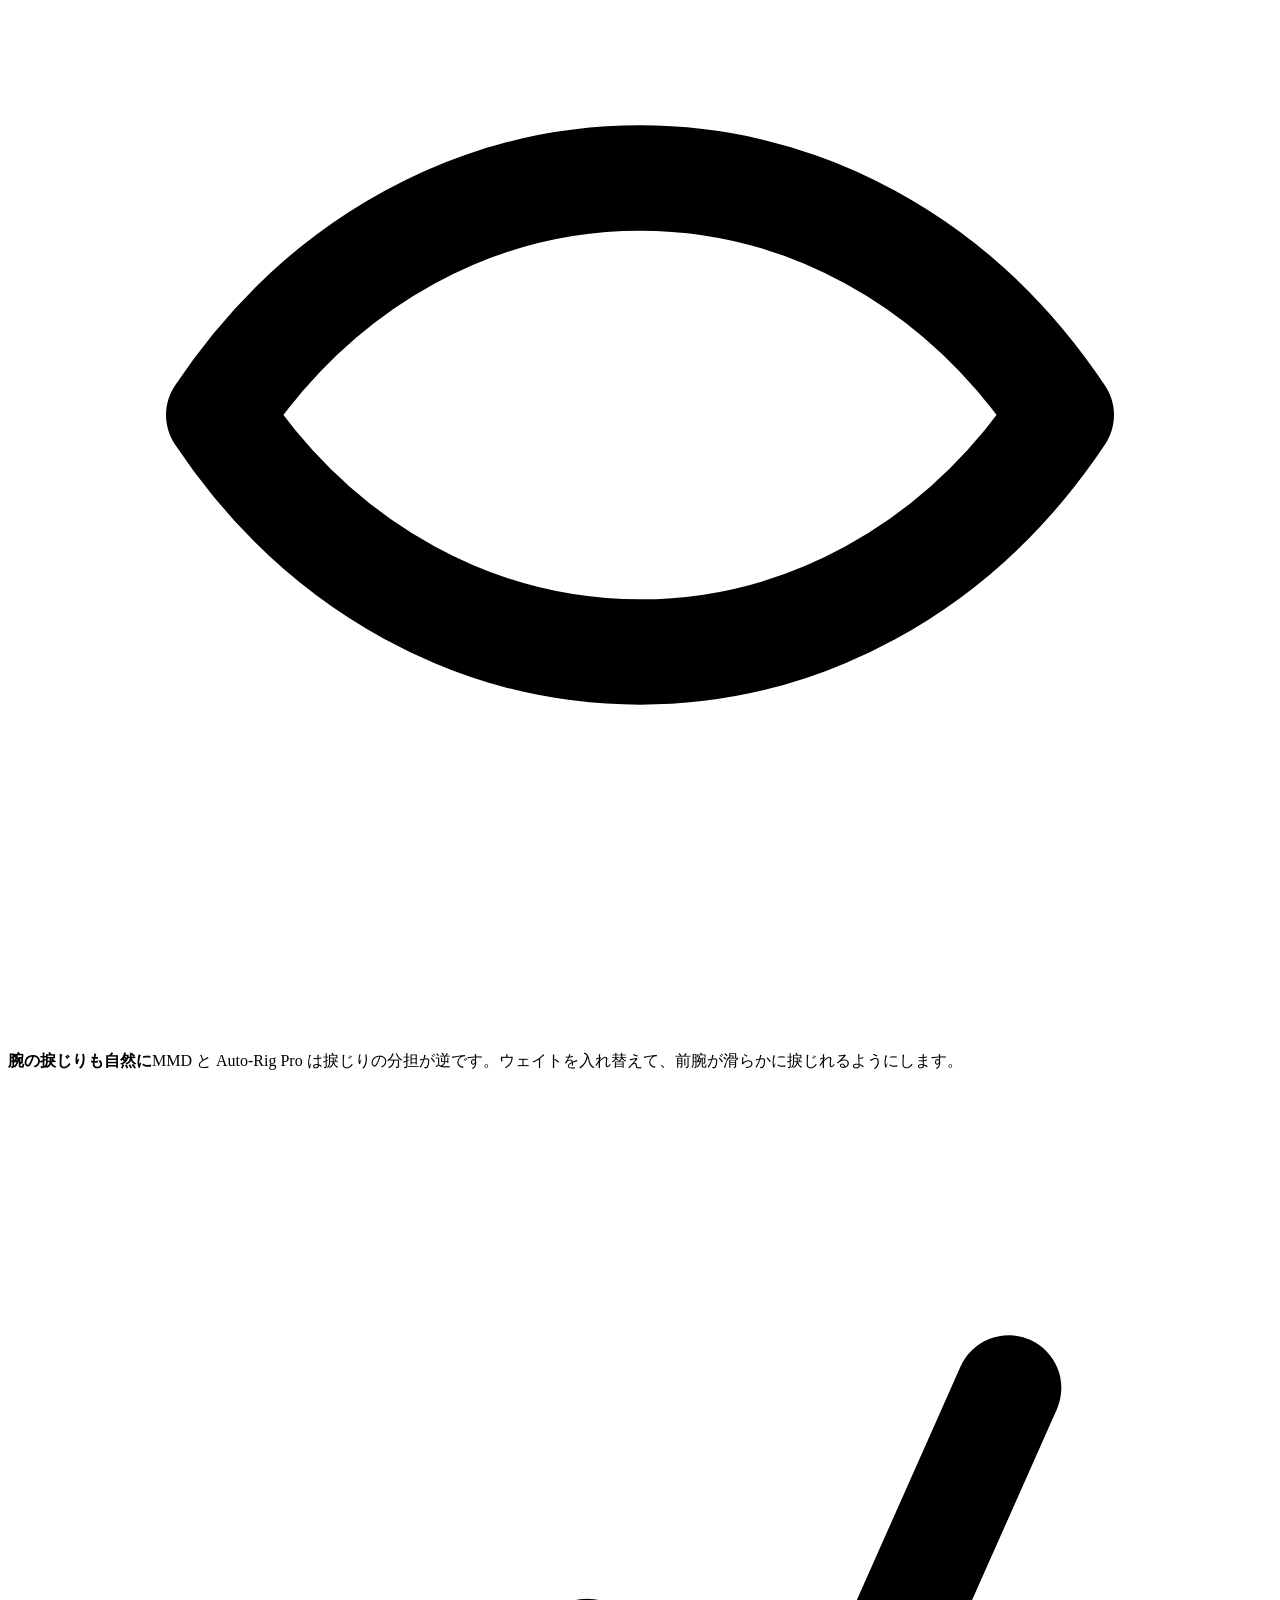
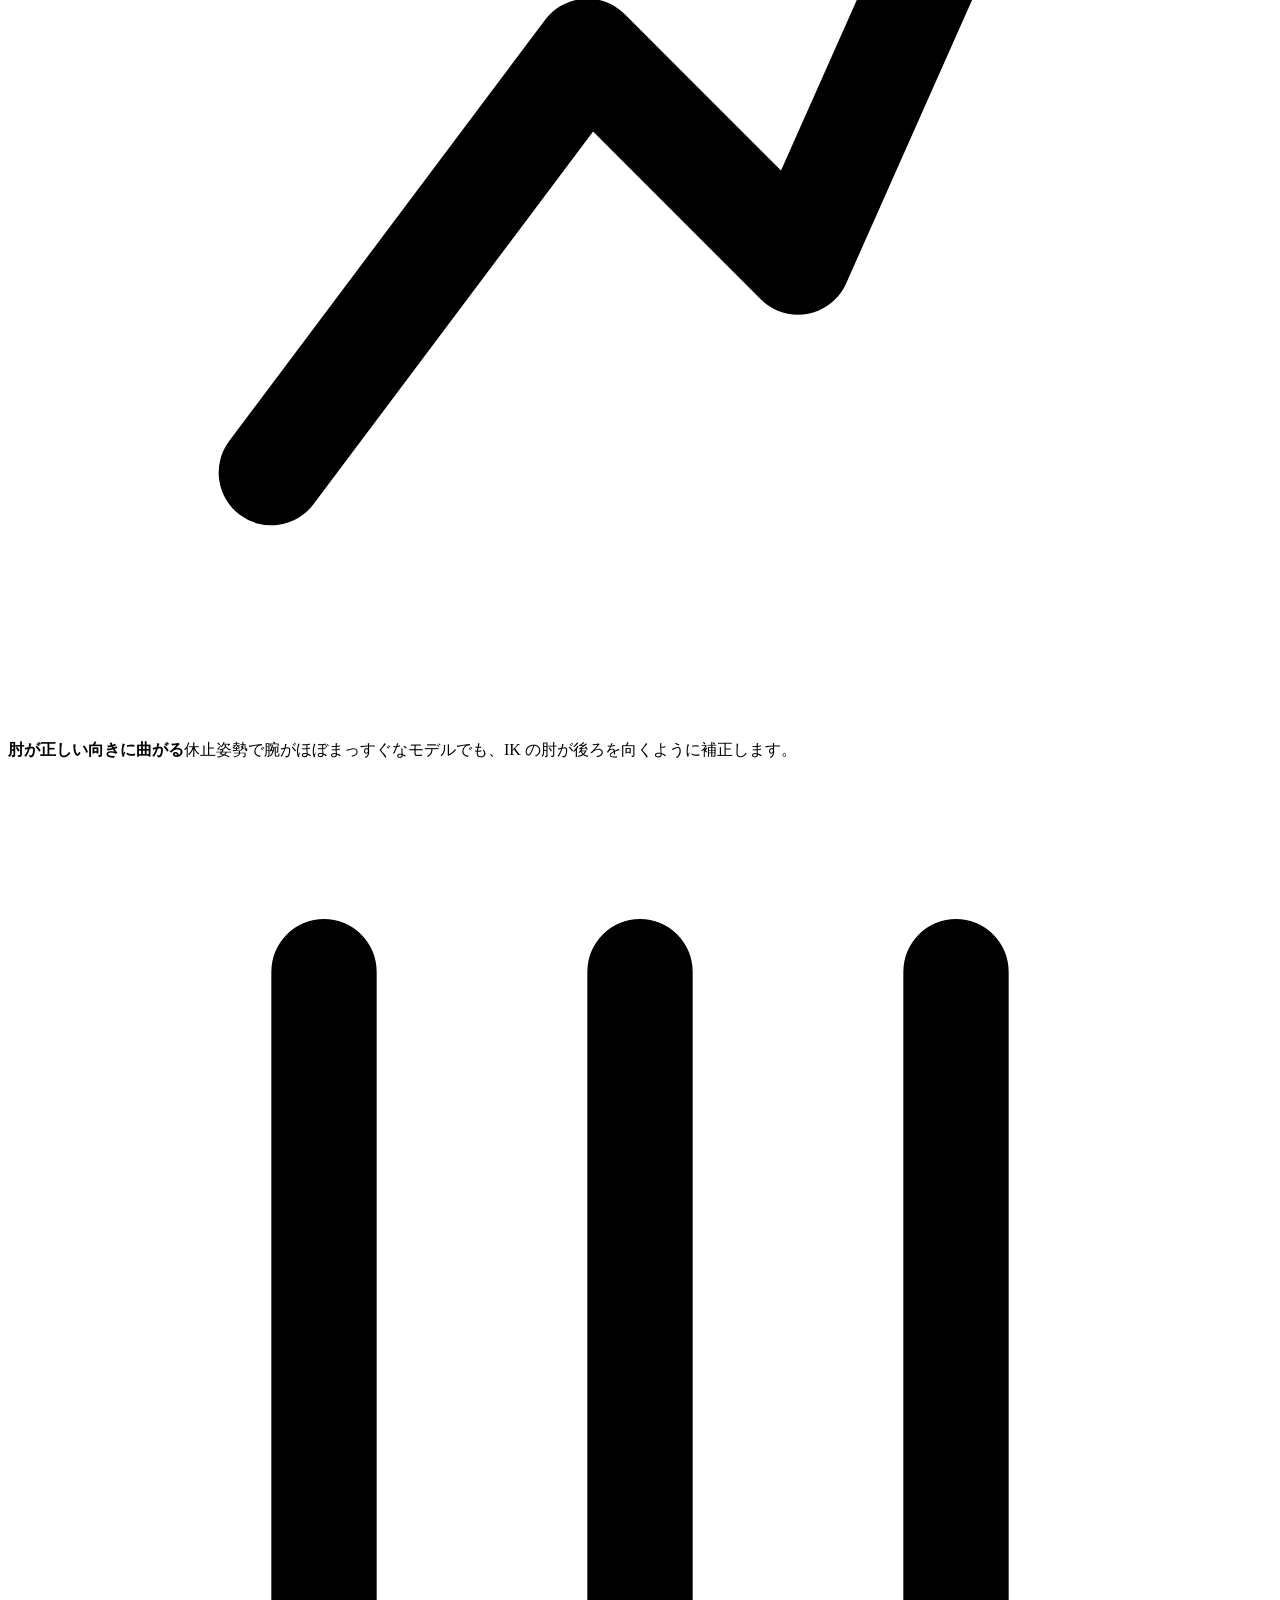
==== commit 93ed2a16: "Drop the helper-bone note from the Remap docs and site benefit Co-Authored-By: Claude Opus 5.5 <nore" ====
--- a/site/public/ja/index.html
+++ b/site/public/ja/index.html
@@ -144,7 +144,7 @@
         <div class="benefit-copy">
           <span class="benefit-num">01</span>
           <h3>VMD 以外のモーションも使える</h3>
-          <p>Auto-Rig Pro の Remap 機能で、Mixamo の FBX やモーションキャプチャーの BVH など、ほかの骨格用のモーションを適用できます。目や袖など、MMD の付与や IK で動く補助ボーンも、モーションについて動きます。</p>
+          <p>Auto-Rig Pro の Remap 機能で、Mixamo の FBX やモーションキャプチャーの BVH など、ほかの骨格用のモーションを適用できます。</p>
           <p class="benefit-note">Remap は Auto-Rig Pro の機能です。Mixamo などの T ポーズのモーションは、Remap の「Redefine Rest Pose」で休止姿勢を合わせてから適用します。</p>
           <a class="more" href="https://github.com/utagestudio/mmd_to_arp/blob/main/README.ja.md#ほかのモーションを使うauto-rig-pro-の-remap">Remap の手順（README） <svg viewBox="0 0 24 24" fill="none" stroke="currentColor" stroke-width="2.4" stroke-linecap="round" stroke-linejoin="round" aria-hidden="true"><path d="M5 12h14M13 6l6 6-6 6"/></svg></a>
         </div>
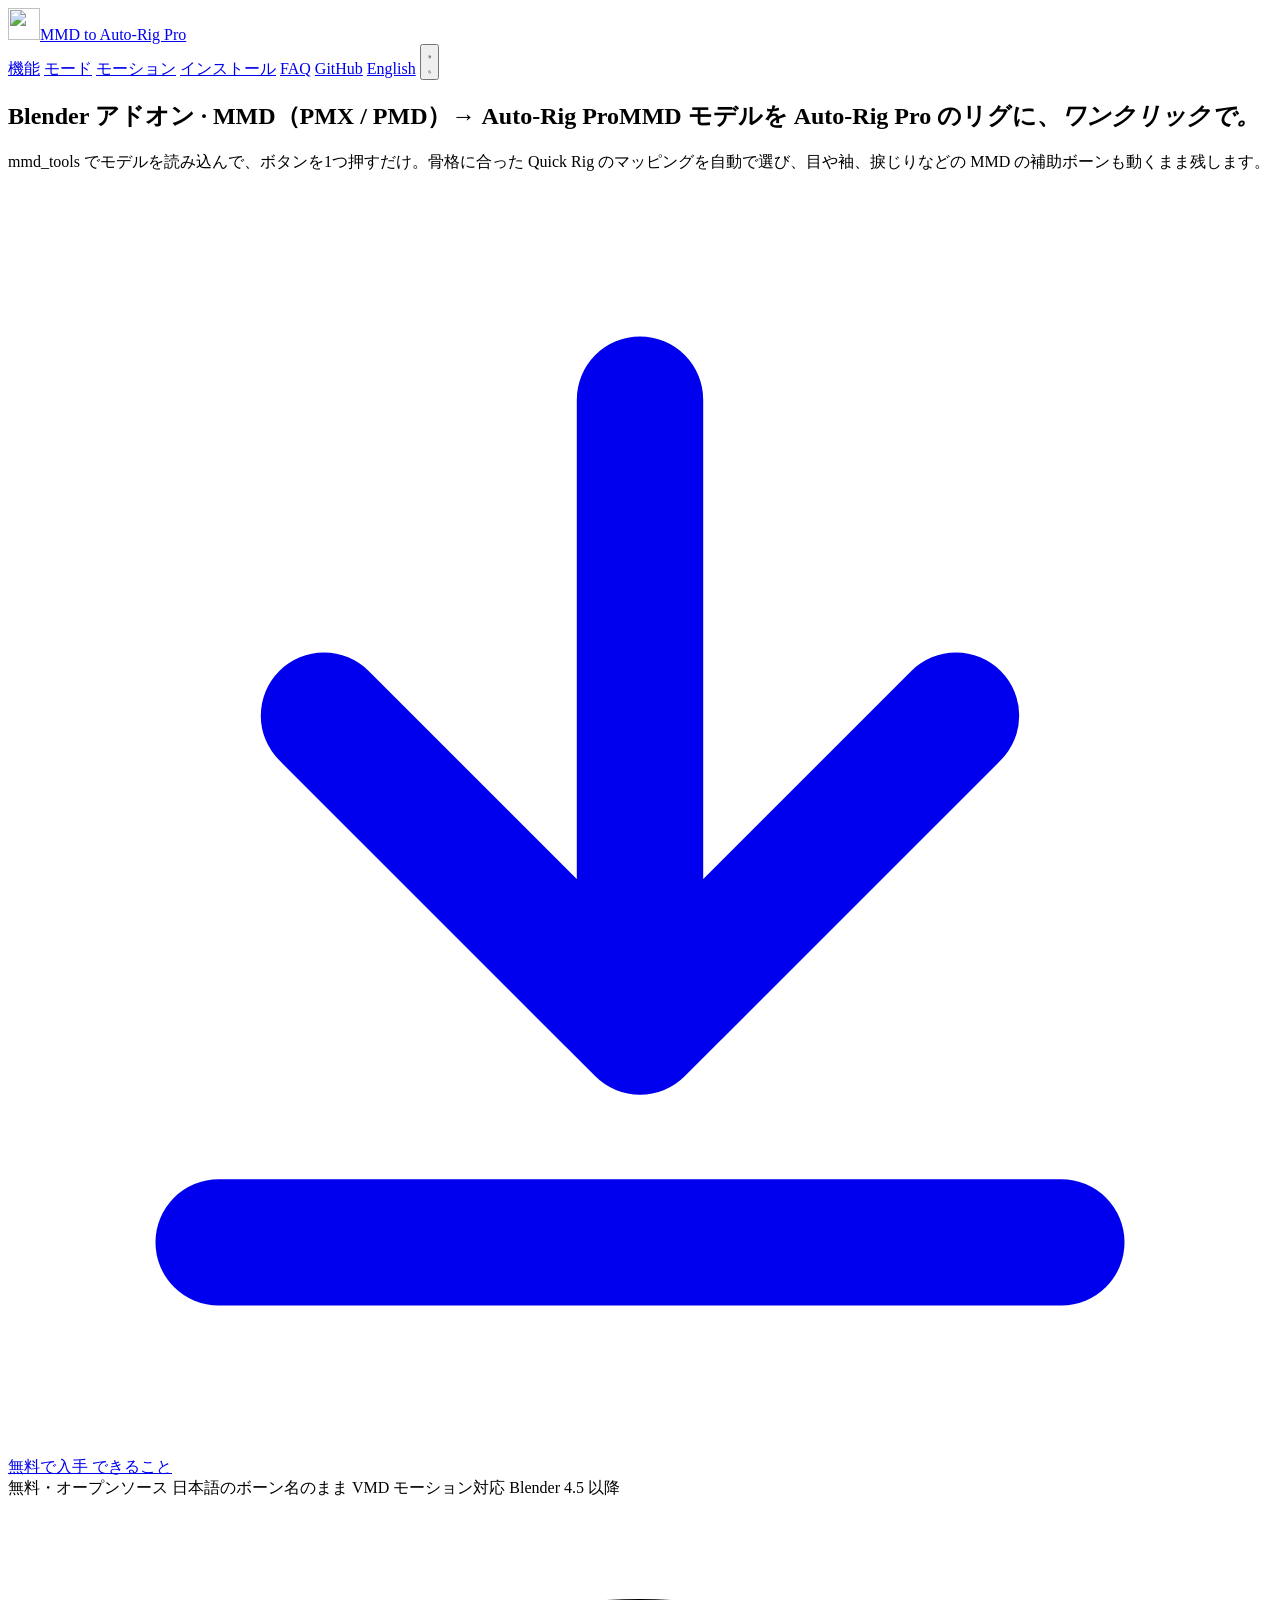
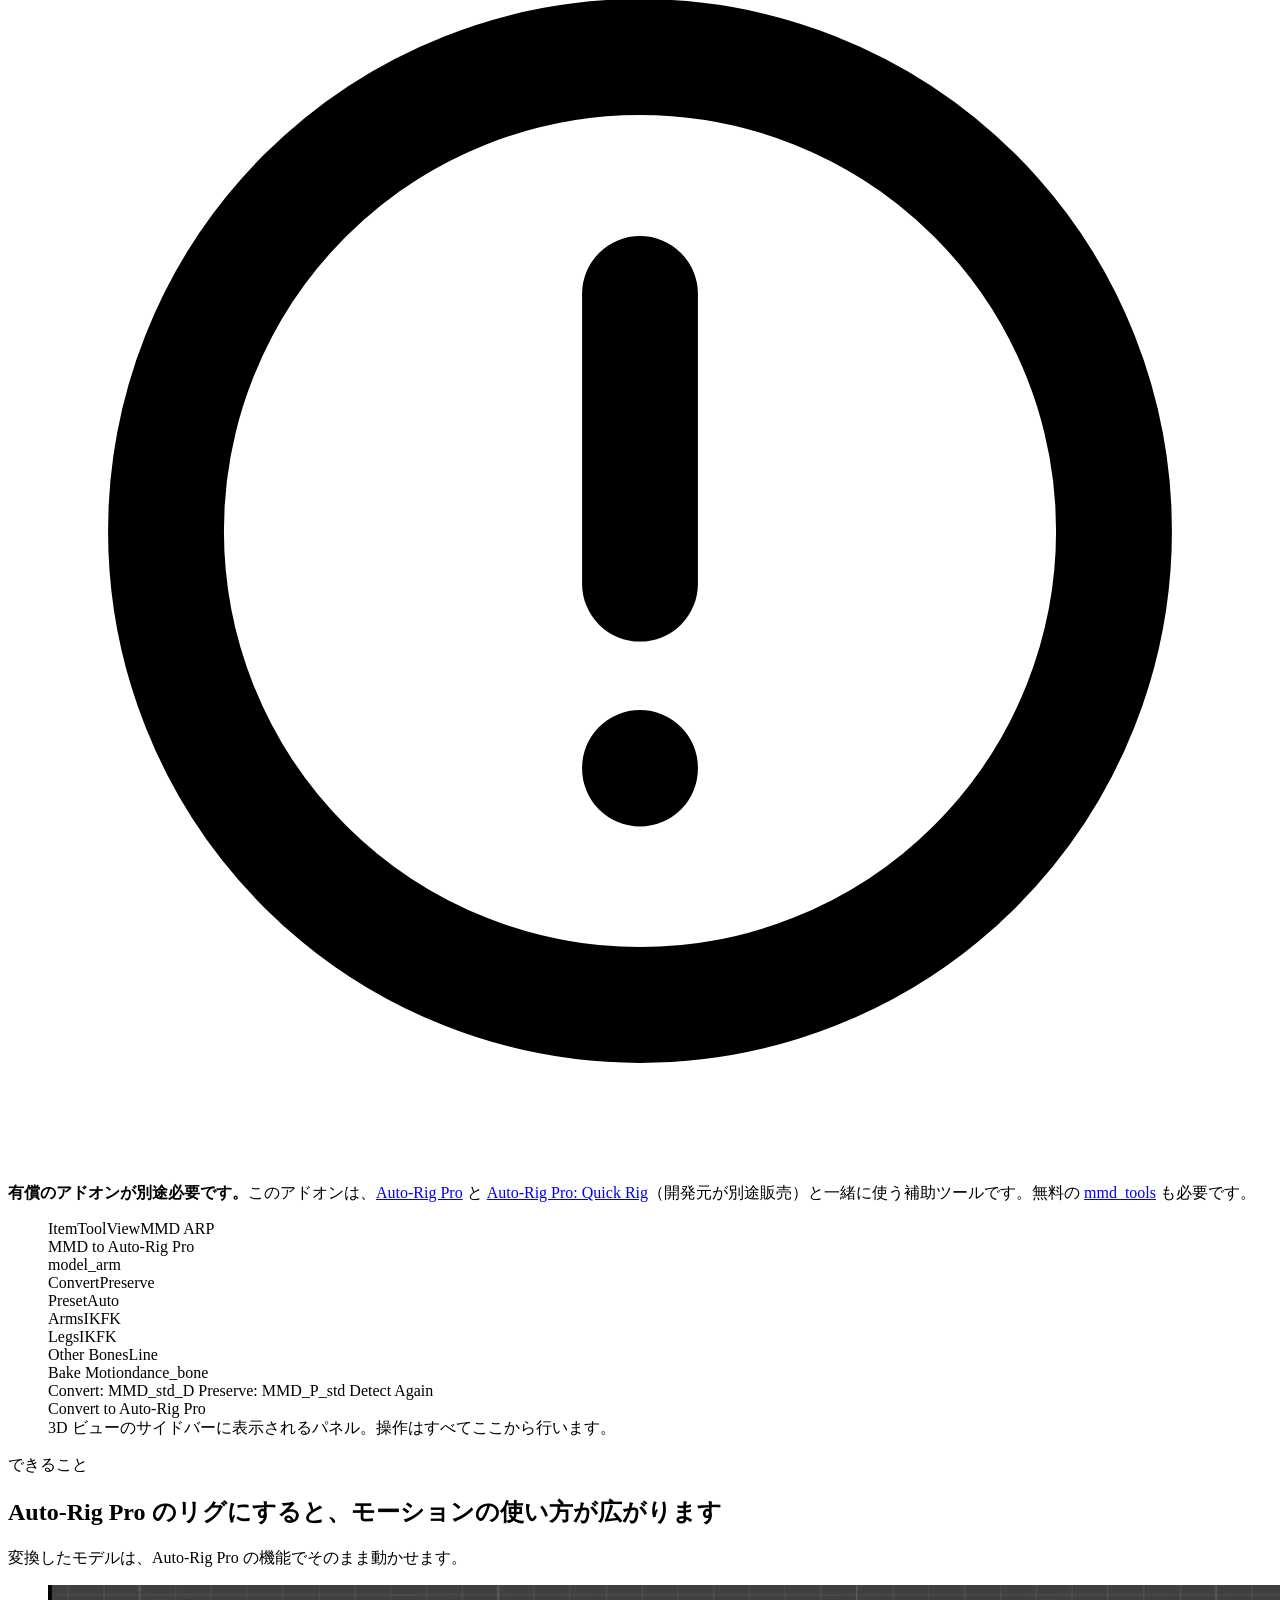
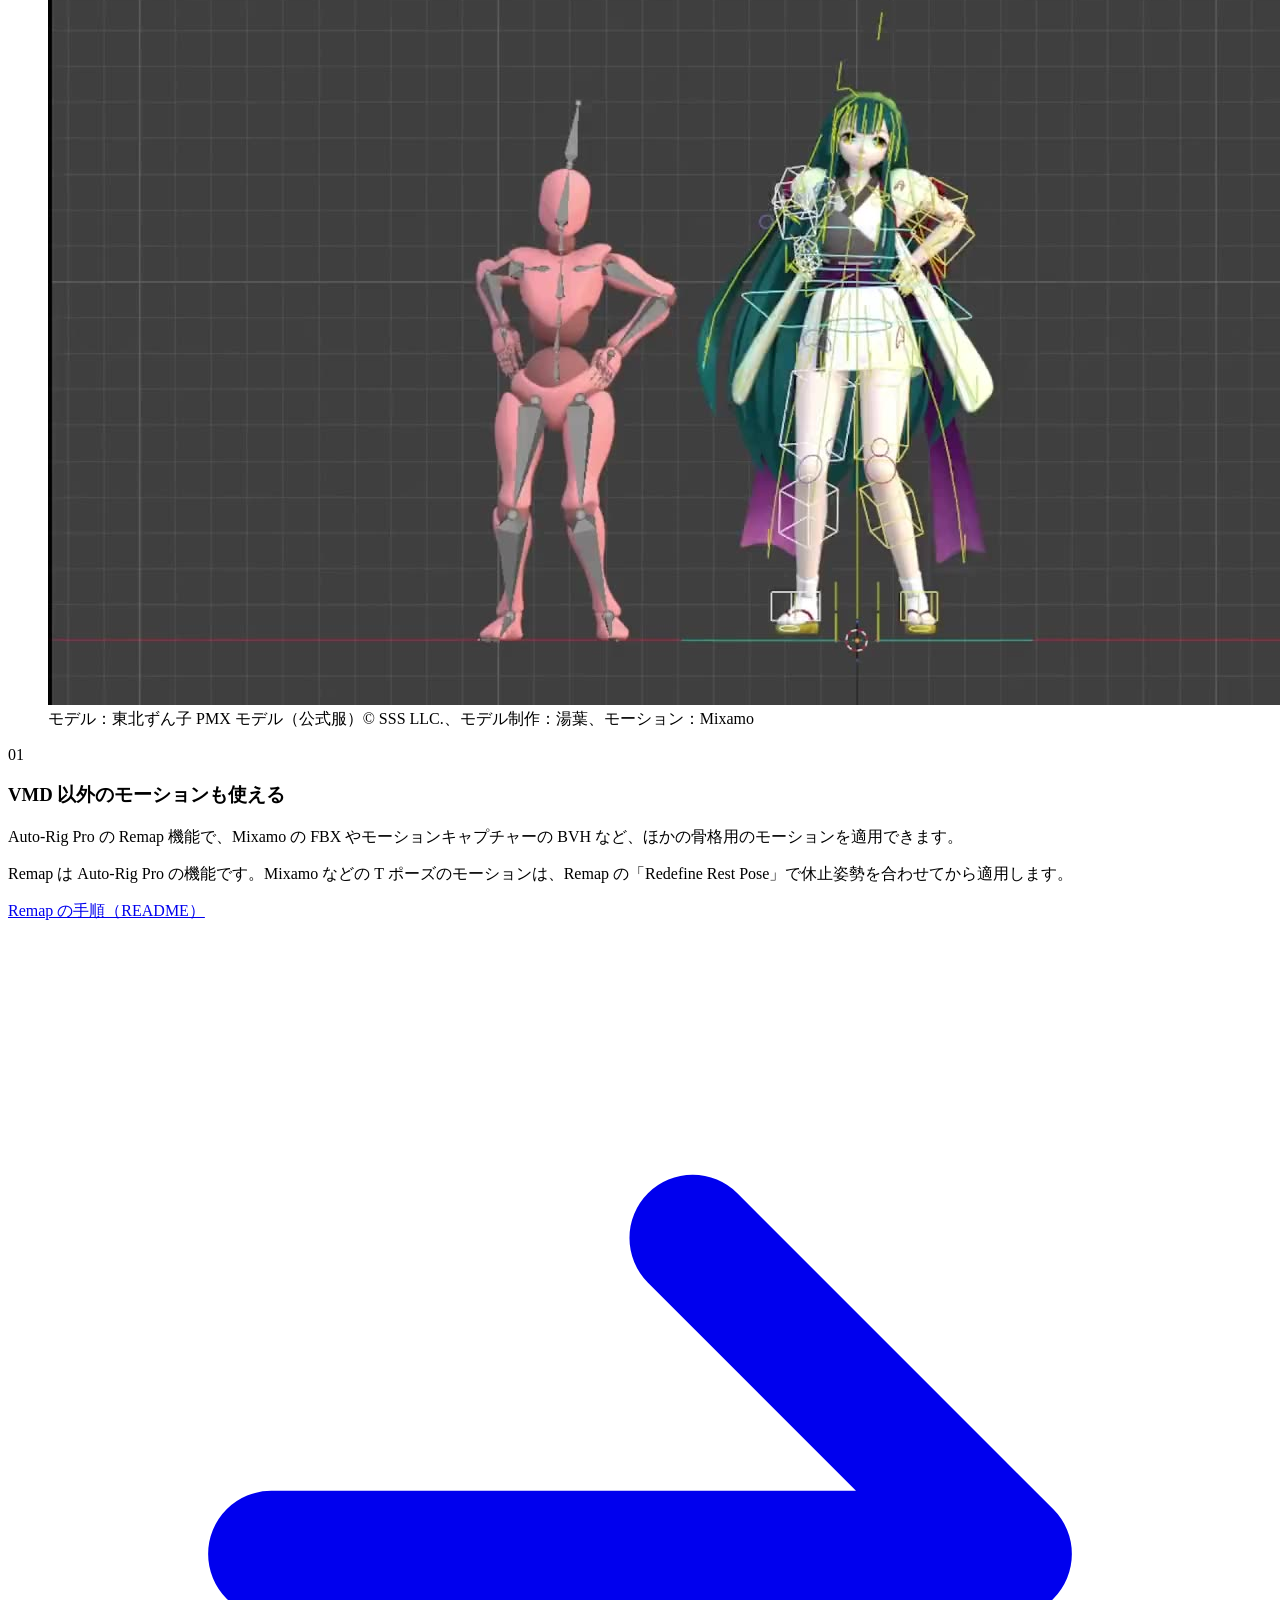
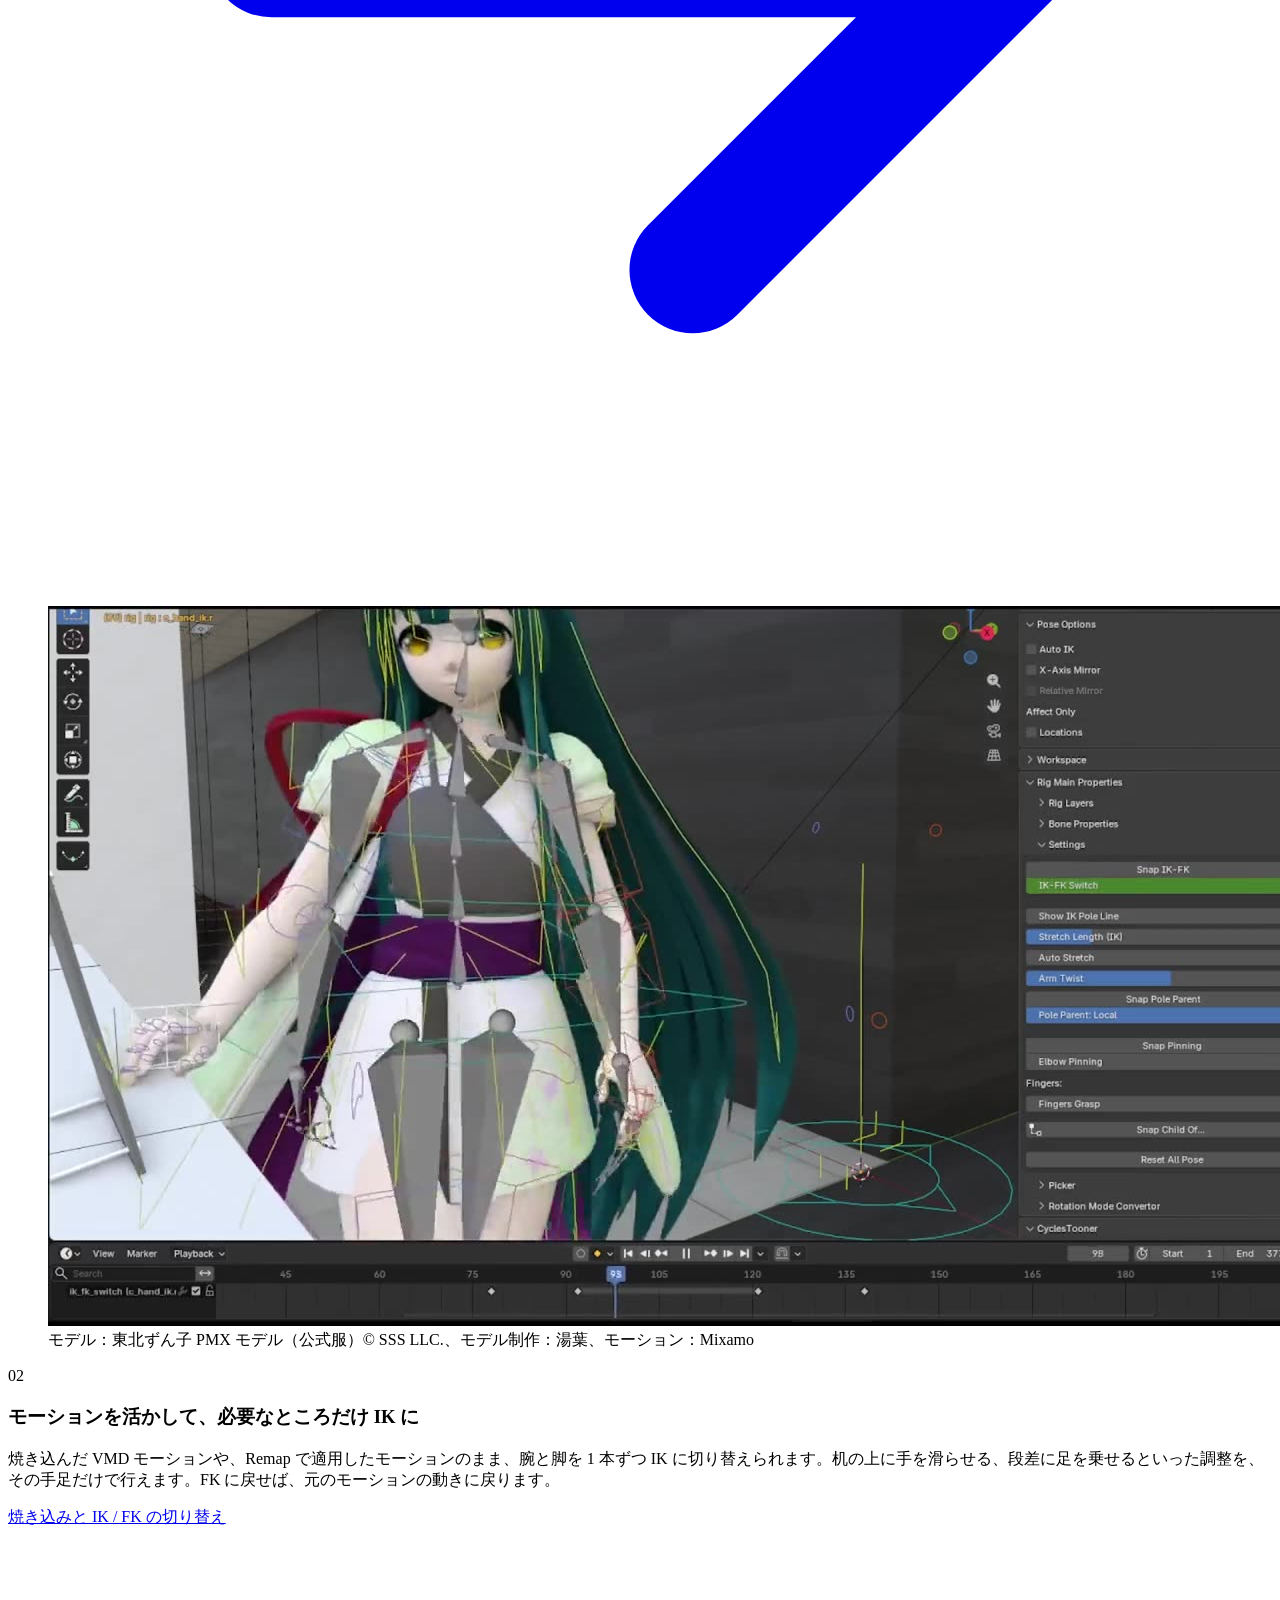
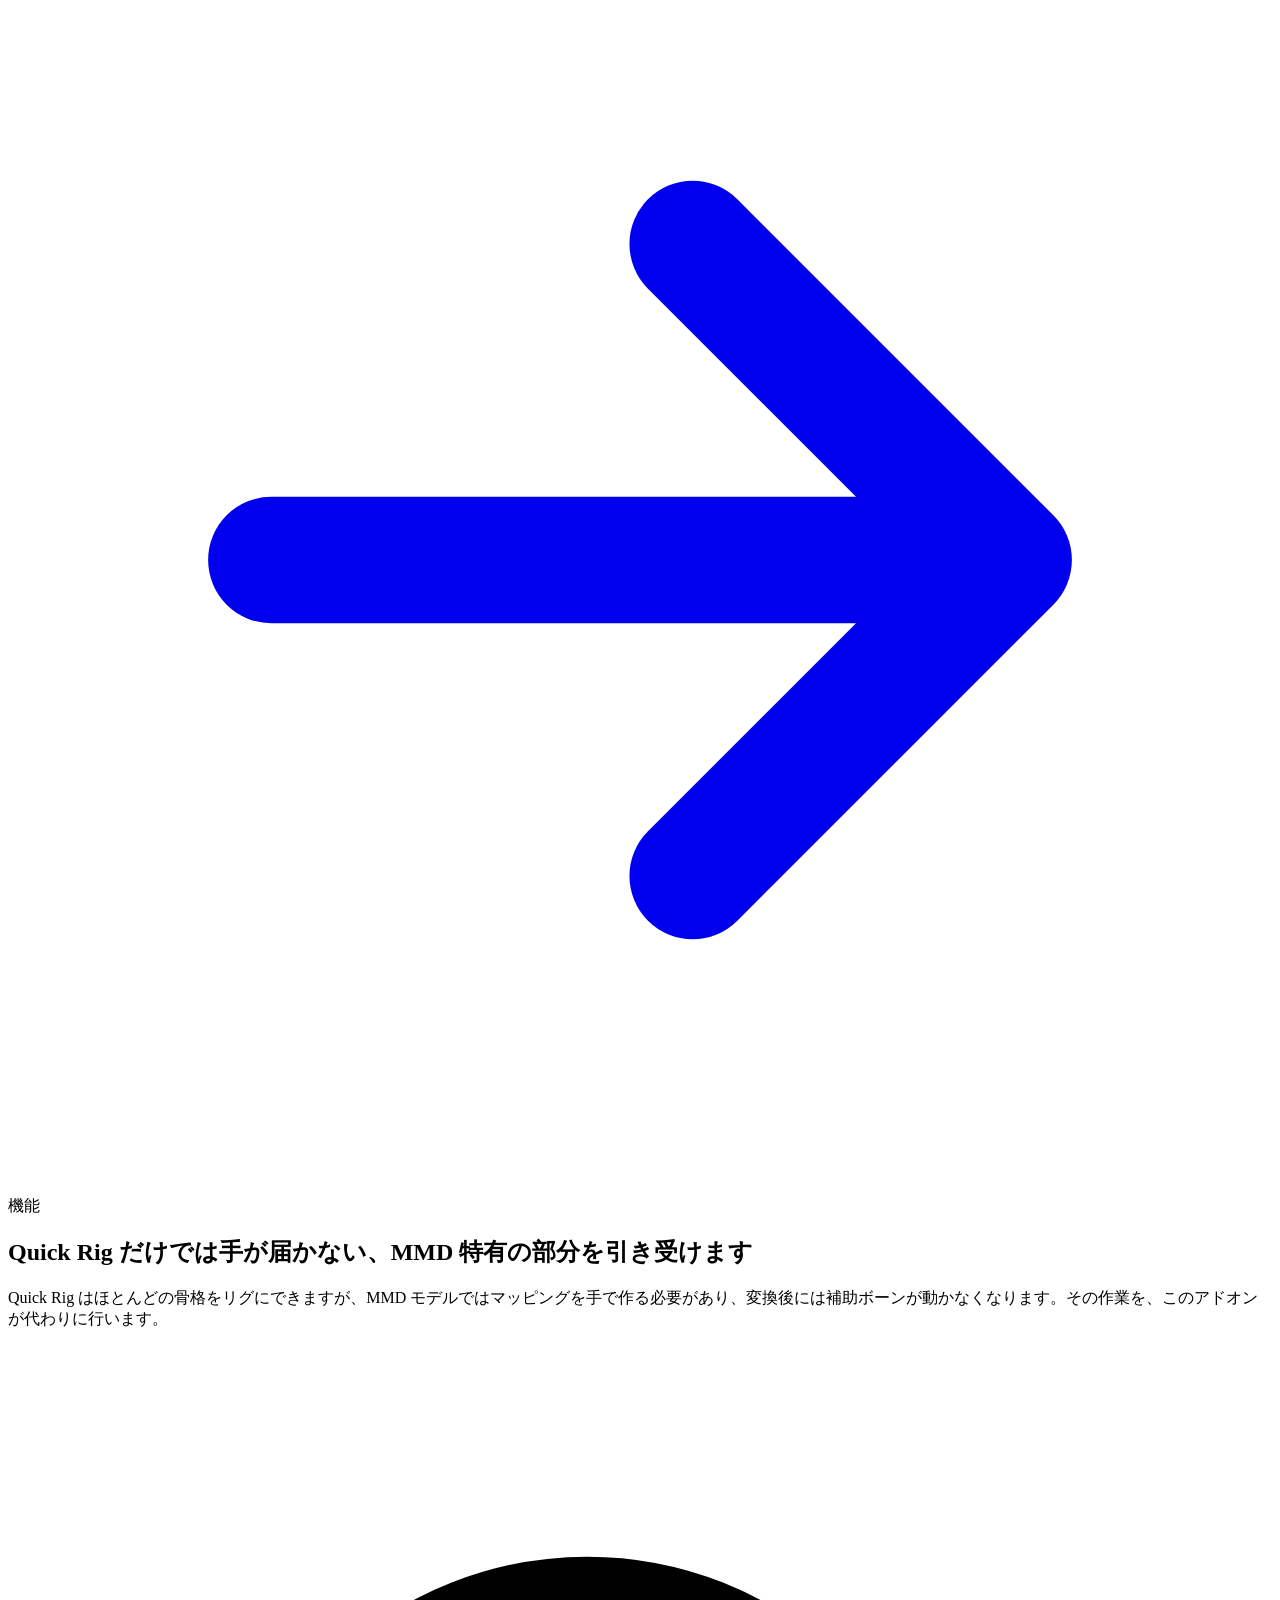
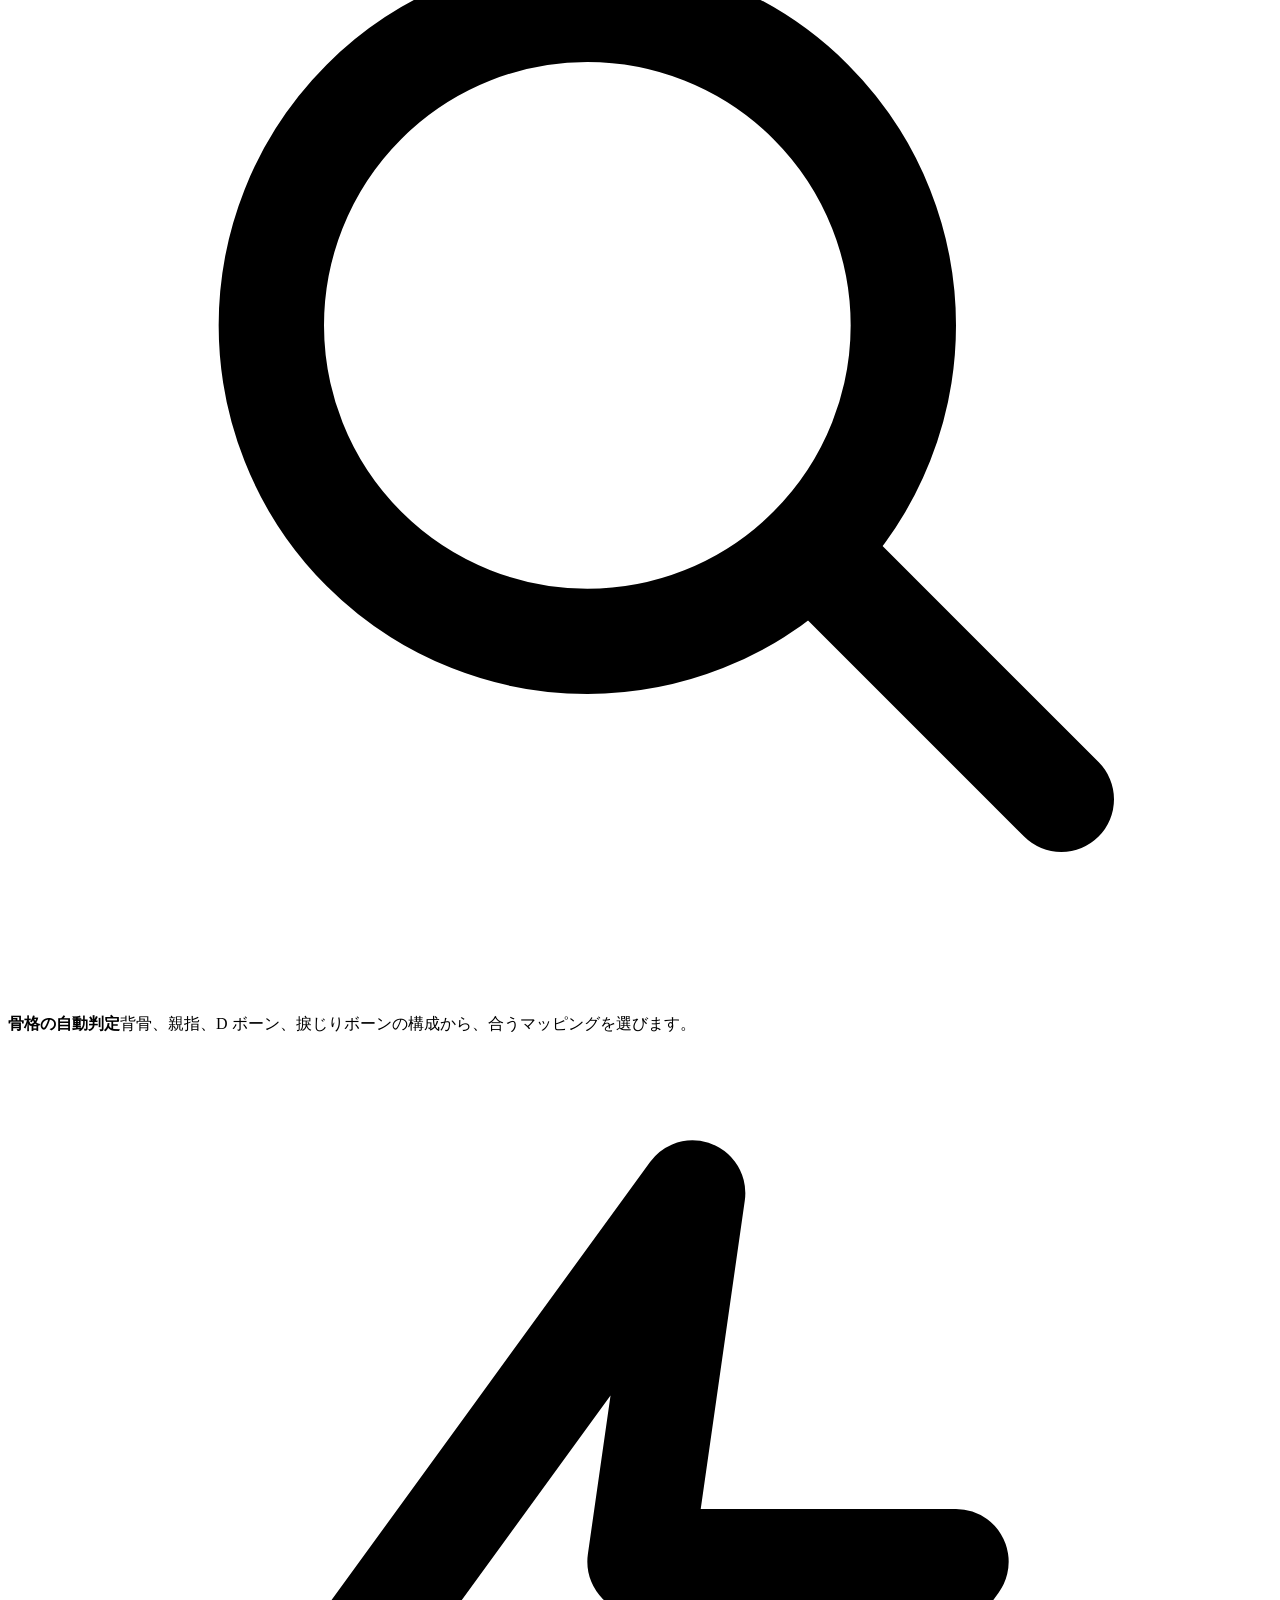
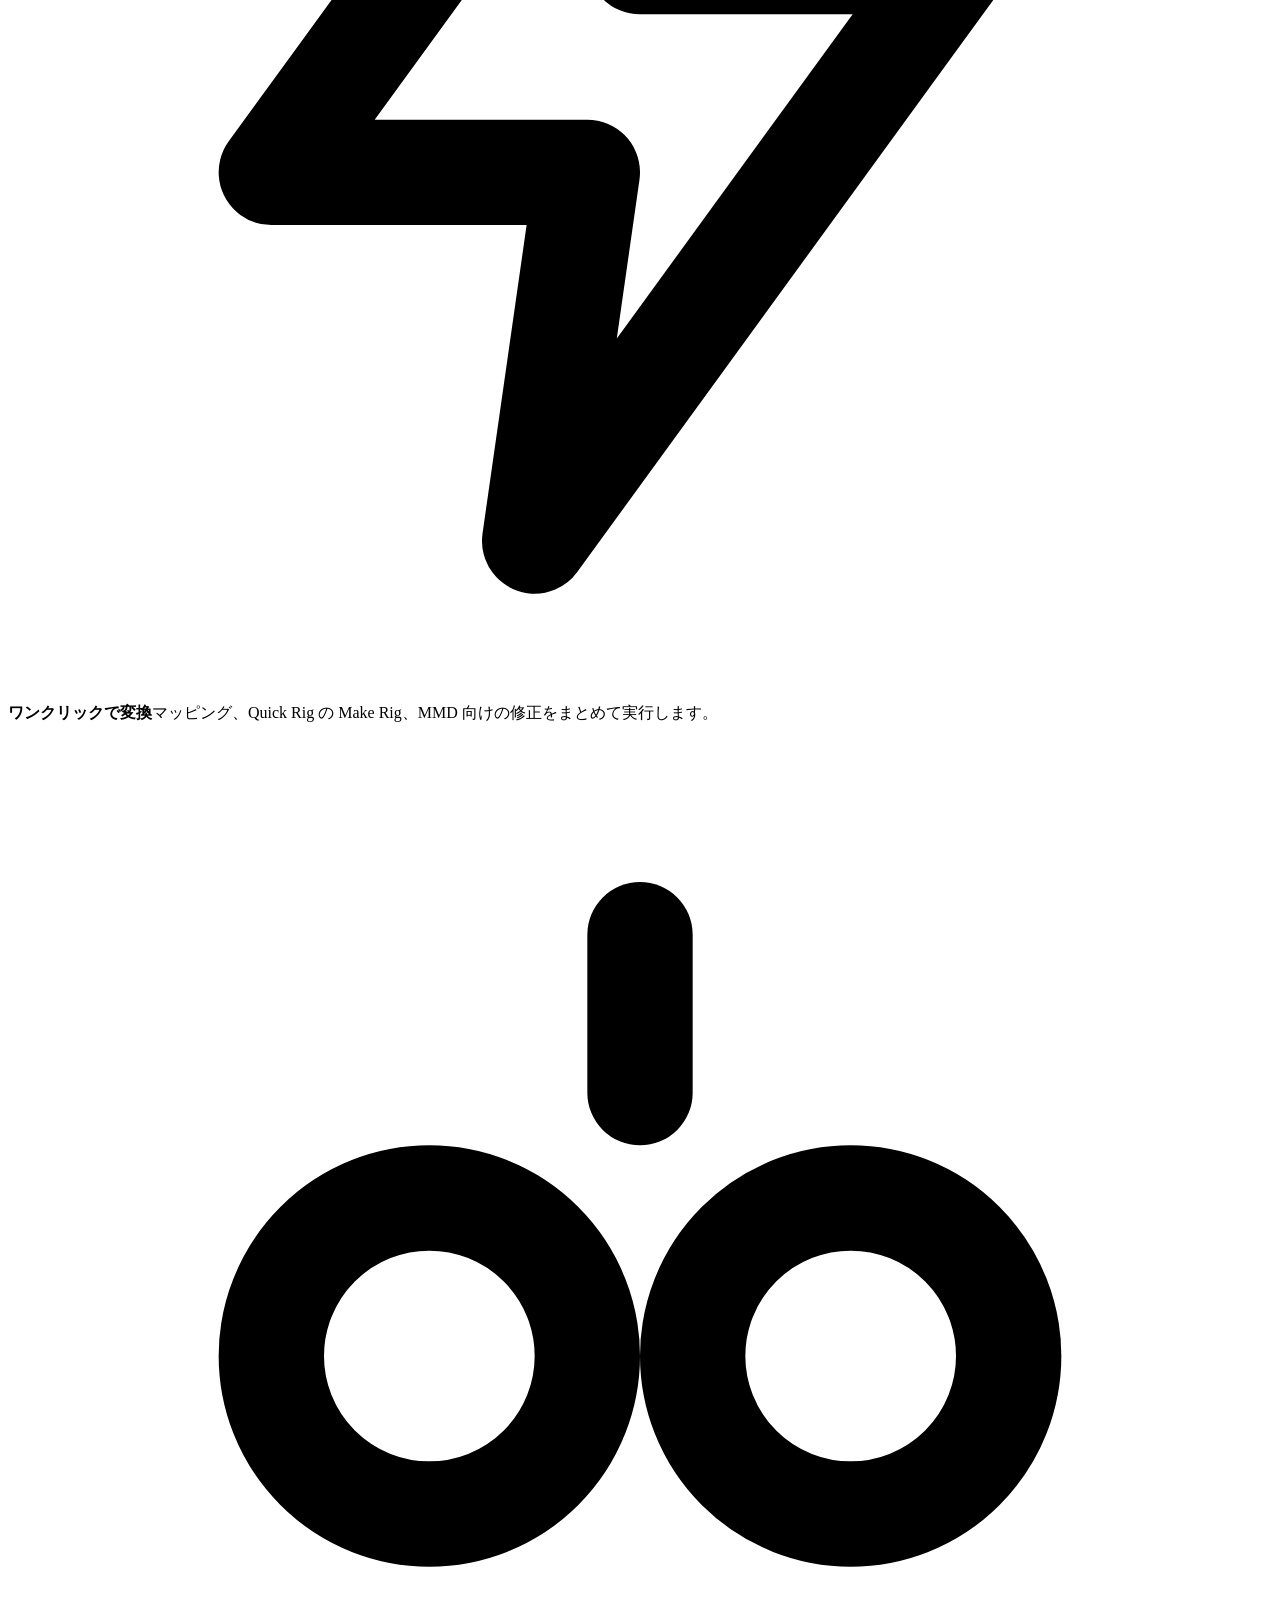
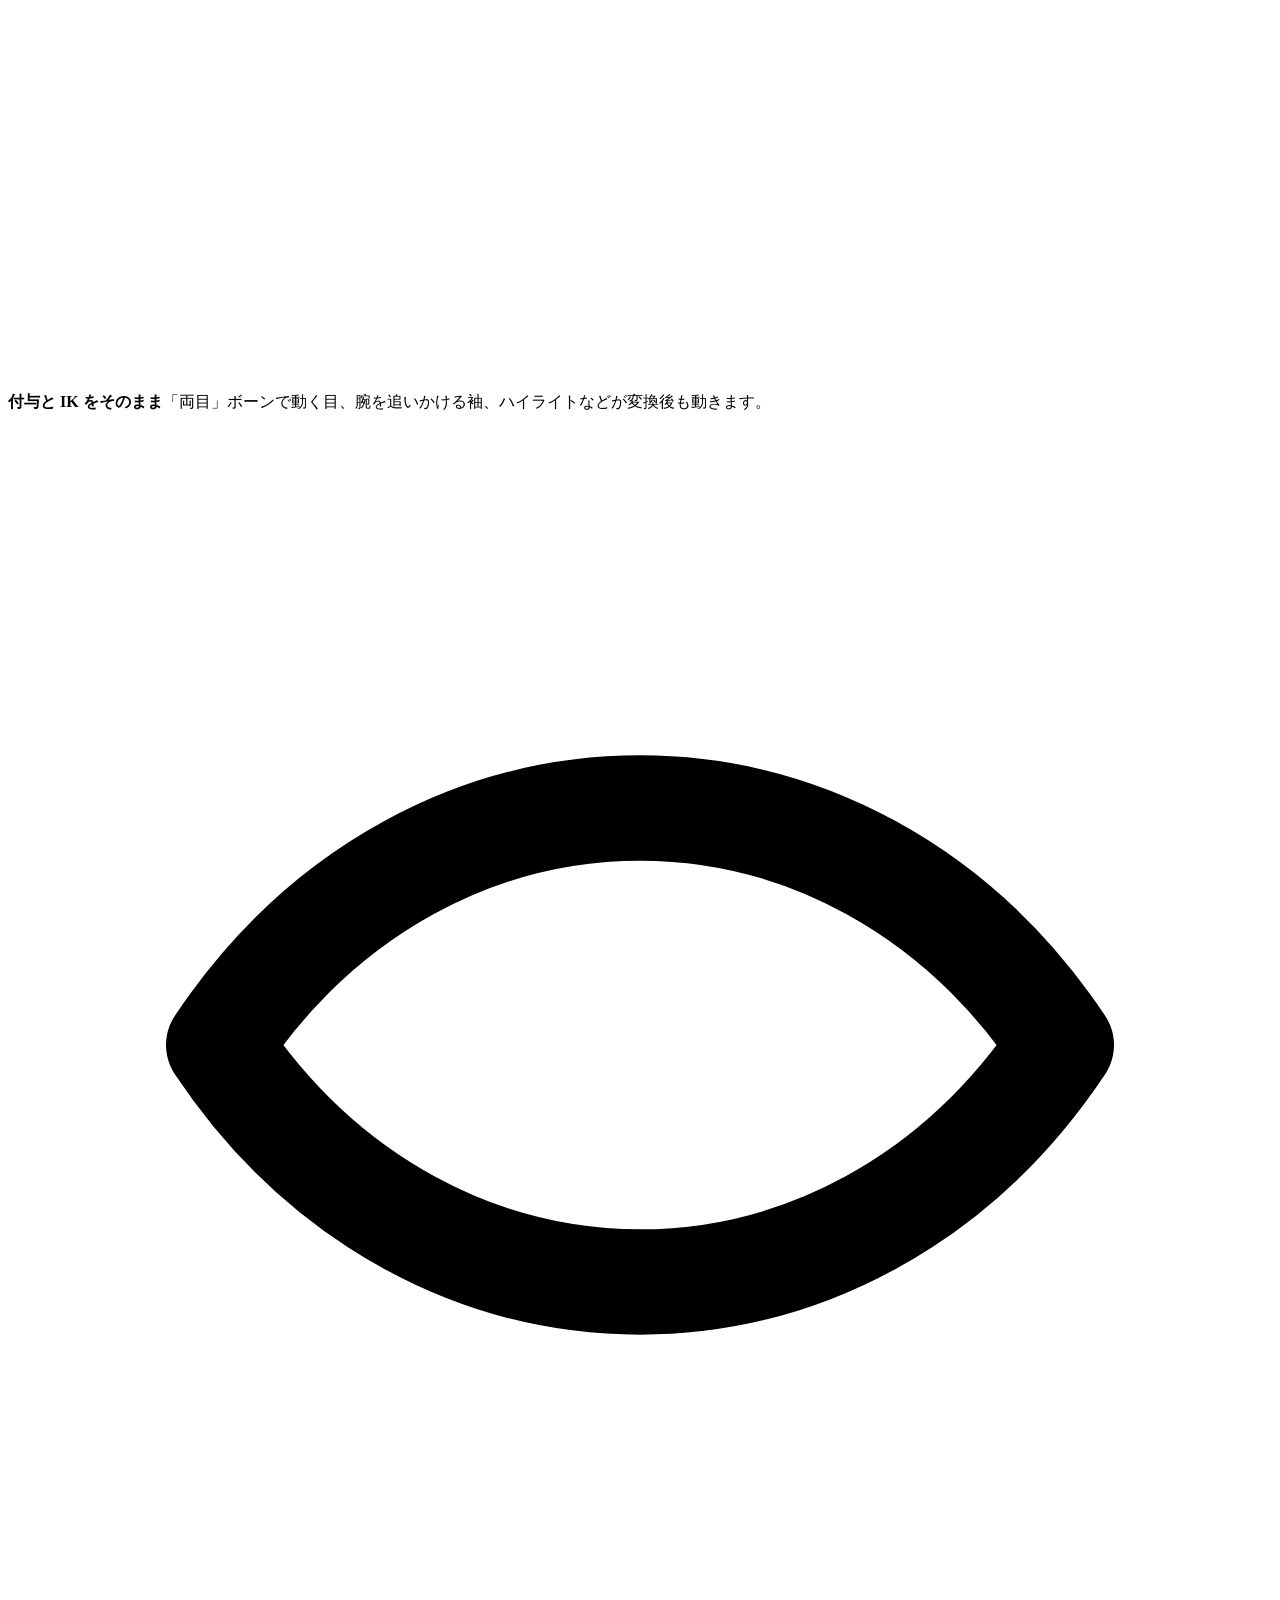
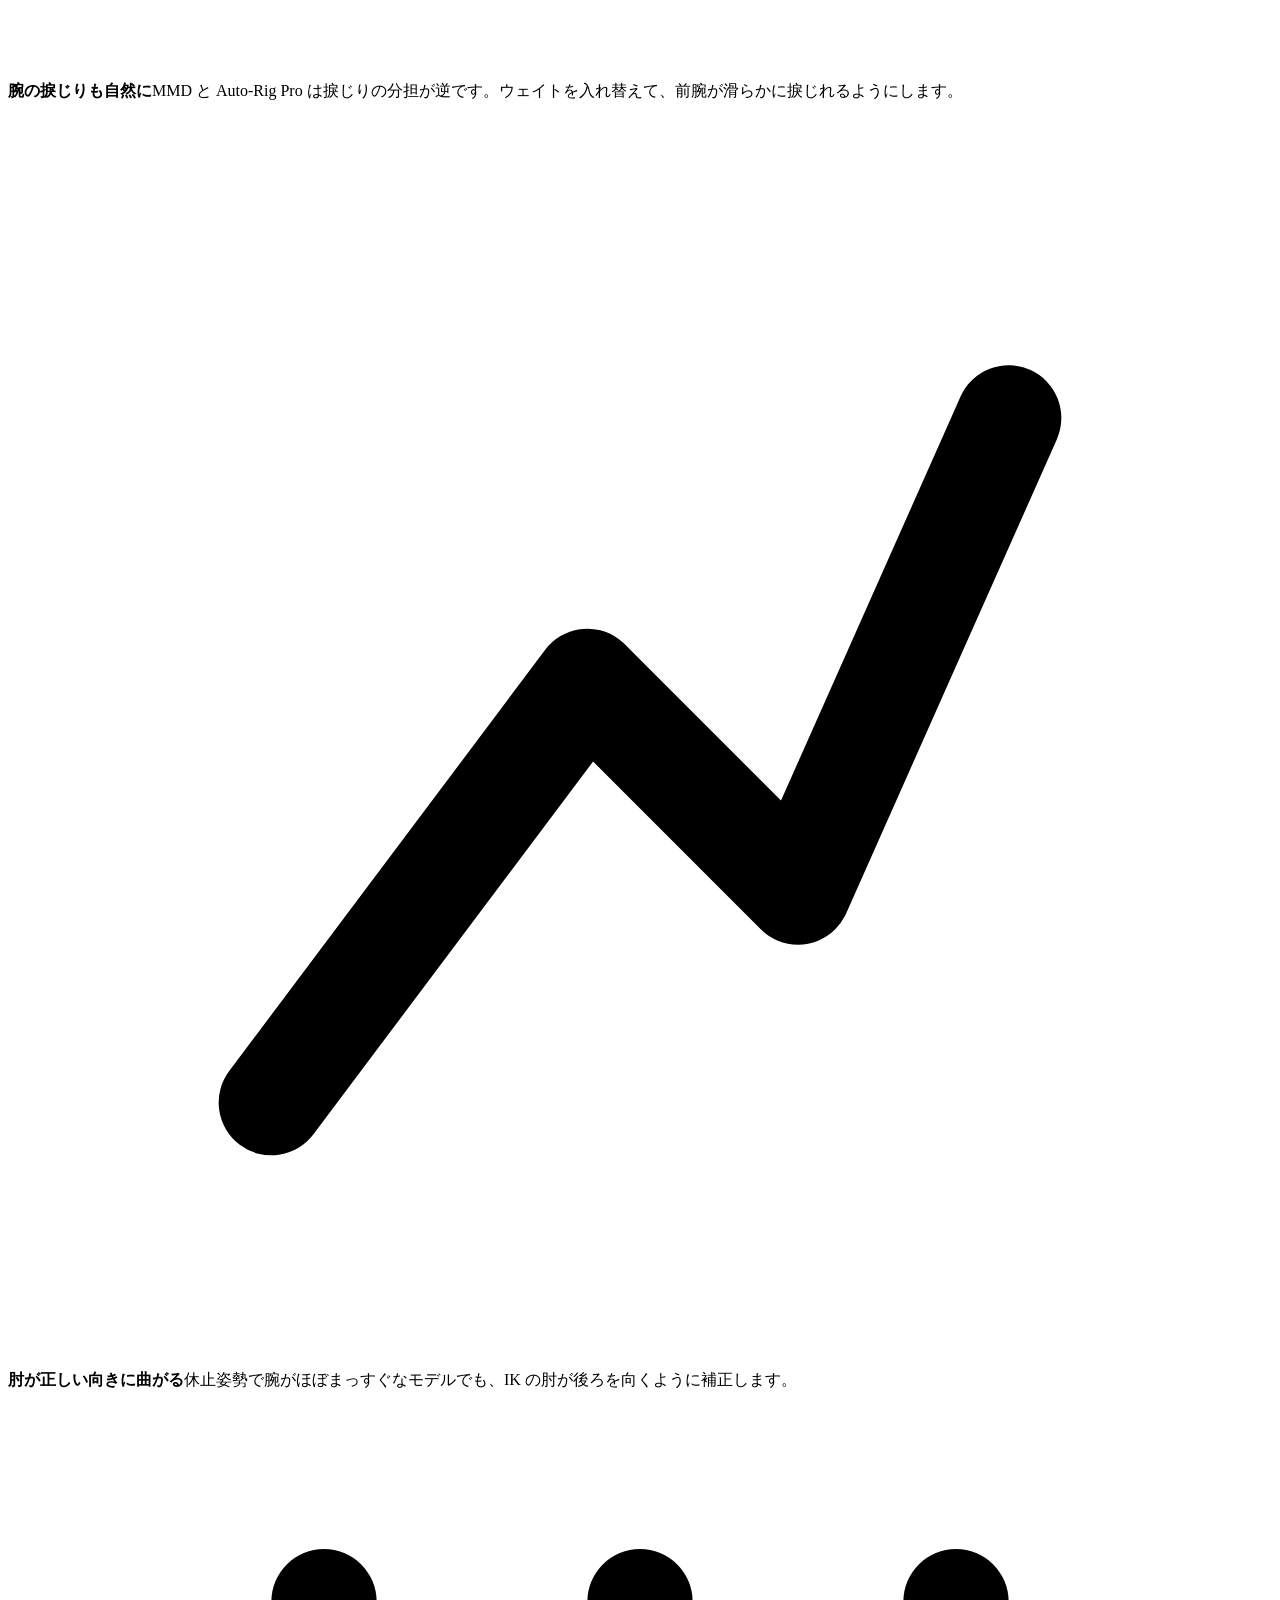
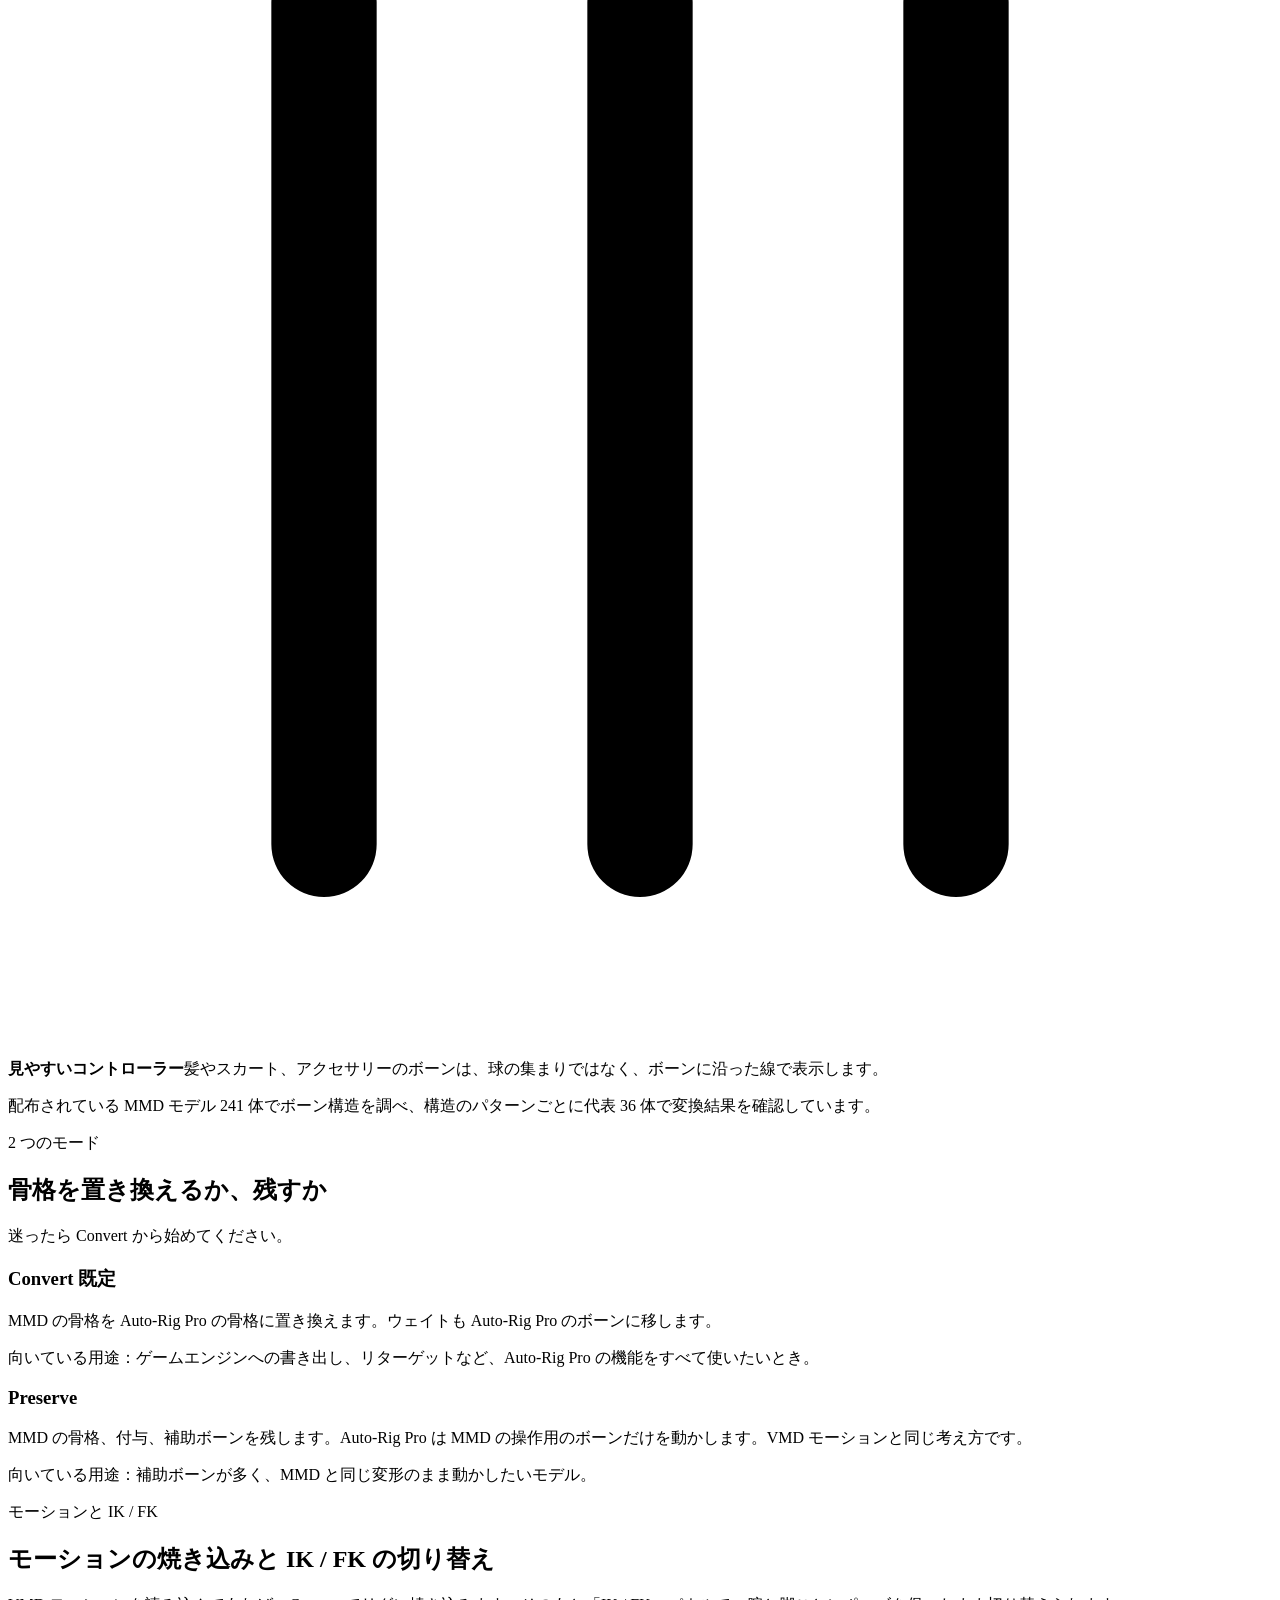
==== commit fdc62ad3: "Add the benefit videos to the site (Remap and IK where needed) Co-Authored-By: Claude Opus 5.5 <nore" ====
--- a/site/public/ja/index.html
+++ b/site/public/ja/index.html
@@ -136,9 +136,7 @@
       <div class="benefits">
       <article class="benefit">
         <figure class="benefit-media">
-          <!-- When the video is ready, replace the placeholder div with:
-            <video autoplay muted loop playsinline preload="metadata" poster="../assets/media/remap.jpg" aria-label="Mixamo のモーションを Remap で MMD モデルに適用している動画"><source src="../assets/media/remap.mp4" type="video/mp4"></video> -->
-          <div class="media-ph" role="img" aria-label="Mixamo のモーションを Remap で MMD モデルに適用している動画"><svg viewBox="0 0 24 24" fill="none" stroke="currentColor" stroke-width="2" stroke-linecap="round" stroke-linejoin="round" aria-hidden="true"><rect x="3" y="5" width="18" height="14" rx="2"/><path d="M10 9.5v5l4.5-2.5z"/></svg><span>動画を準備中</span></div>
+          <video autoplay muted loop playsinline preload="metadata" poster="../assets/media/remap.jpg" aria-label="Mixamo のモーションを Remap で MMD モデルに適用している動画"><source src="../assets/media/remap.mp4" type="video/mp4"></video>
           <figcaption>モデル：東北ずん子 PMX モデル（公式服）© SSS LLC.、モデル制作：湯葉、モーション：Mixamo</figcaption>
         </figure>
         <div class="benefit-copy">
@@ -151,15 +149,13 @@
       </article>
       <article class="benefit reverse">
         <figure class="benefit-media">
-          <!-- When the video is ready, replace the placeholder div with:
-            <video autoplay muted loop playsinline preload="metadata" poster="../assets/media/ikfk.jpg" aria-label="ダンスの途中で片手を IK に切り替えて机に置き、FK に戻す動画"><source src="../assets/media/ikfk.mp4" type="video/mp4"></video> -->
-          <div class="media-ph" role="img" aria-label="ダンスの途中で片手を IK に切り替えて机に置き、FK に戻す動画"><svg viewBox="0 0 24 24" fill="none" stroke="currentColor" stroke-width="2" stroke-linecap="round" stroke-linejoin="round" aria-hidden="true"><rect x="3" y="5" width="18" height="14" rx="2"/><path d="M10 9.5v5l4.5-2.5z"/></svg><span>動画を準備中</span></div>
-          <figcaption>モデル：東北ずん子 PMX モデル（公式服）© SSS LLC.、モデル制作：湯葉</figcaption>
+          <video autoplay muted loop playsinline preload="metadata" poster="../assets/media/ikfk.jpg" aria-label="歩きながら片手を IK に切り替えて机の上を滑らせ、FK に戻す動画"><source src="../assets/media/ikfk.mp4" type="video/mp4"></video>
+          <figcaption>モデル：東北ずん子 PMX モデル（公式服）© SSS LLC.、モデル制作：湯葉、モーション：Mixamo</figcaption>
         </figure>
         <div class="benefit-copy">
           <span class="benefit-num">02</span>
           <h3>モーションを活かして、<wbr>必要なところだけ IK に</h3>
-          <p>VMD モーションを焼き込んだまま、腕と脚を 1 本ずつ IK に切り替えられます。机に手をつく、段差に足を乗せるといった調整を、その手足だけで行えます。FK に戻せば、元のモーションの動きに戻ります。</p>
+          <p>焼き込んだ VMD モーションや、Remap で適用したモーションのまま、腕と脚を 1 本ずつ IK に切り替えられます。机の上に手を滑らせる、段差に足を乗せるといった調整を、その手足だけで行えます。FK に戻せば、元のモーションの動きに戻ります。</p>
           <a class="more" href="#motion">焼き込みと IK / FK の切り替え <svg viewBox="0 0 24 24" fill="none" stroke="currentColor" stroke-width="2.4" stroke-linecap="round" stroke-linejoin="round" aria-hidden="true"><path d="M5 12h14M13 6l6 6-6 6"/></svg></a>
         </div>
       </article>
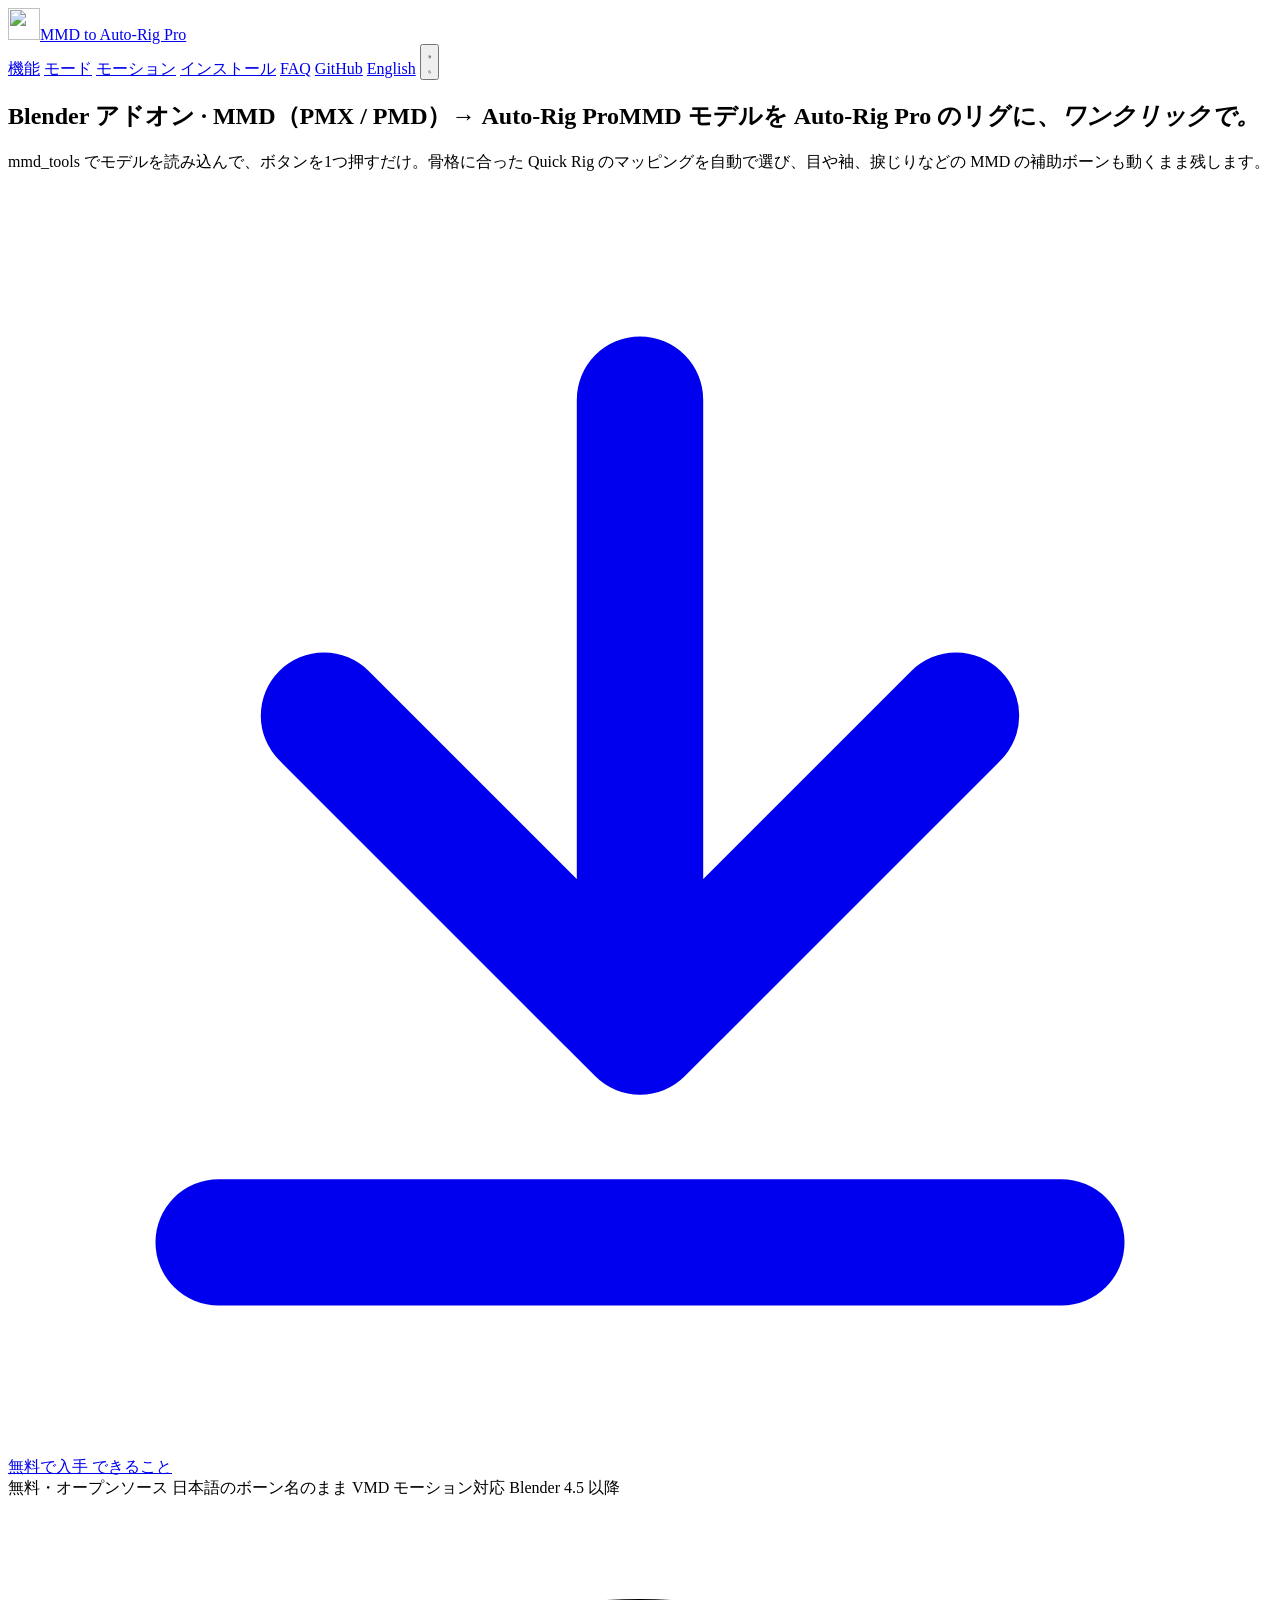
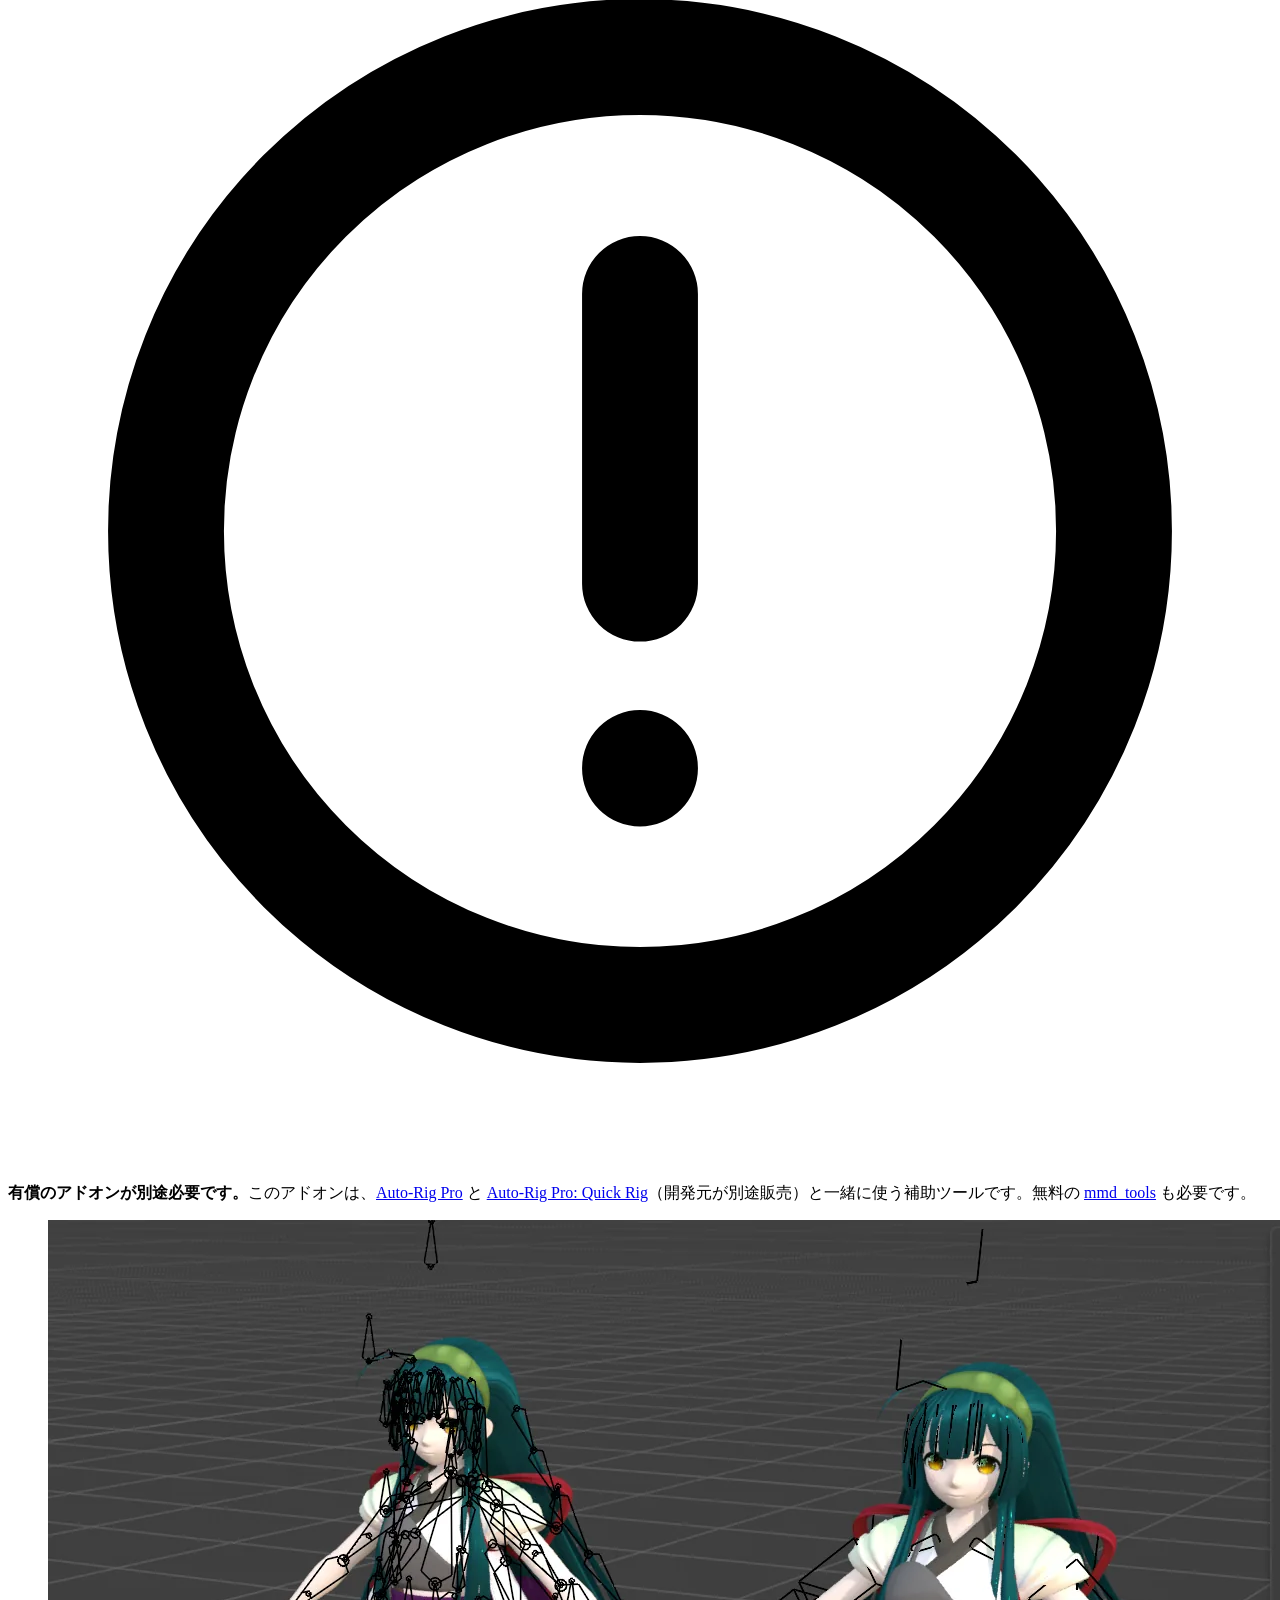
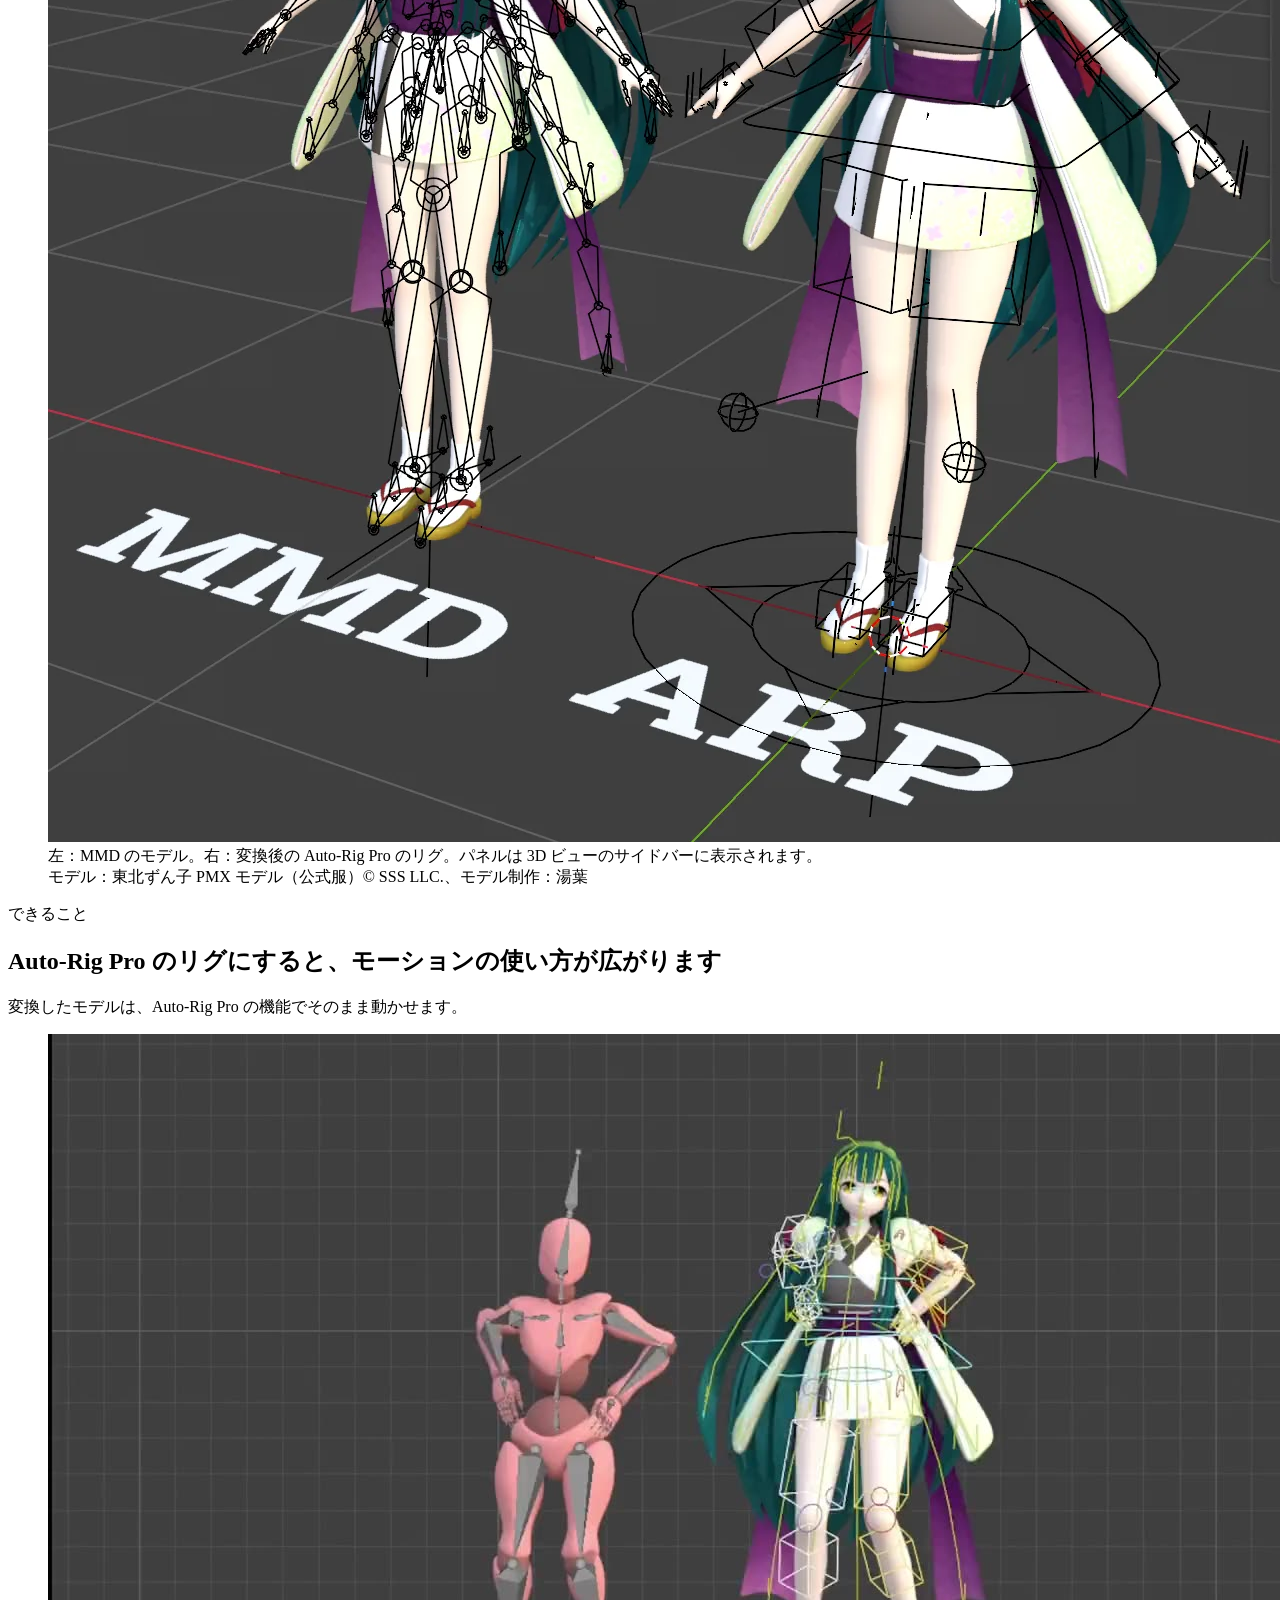
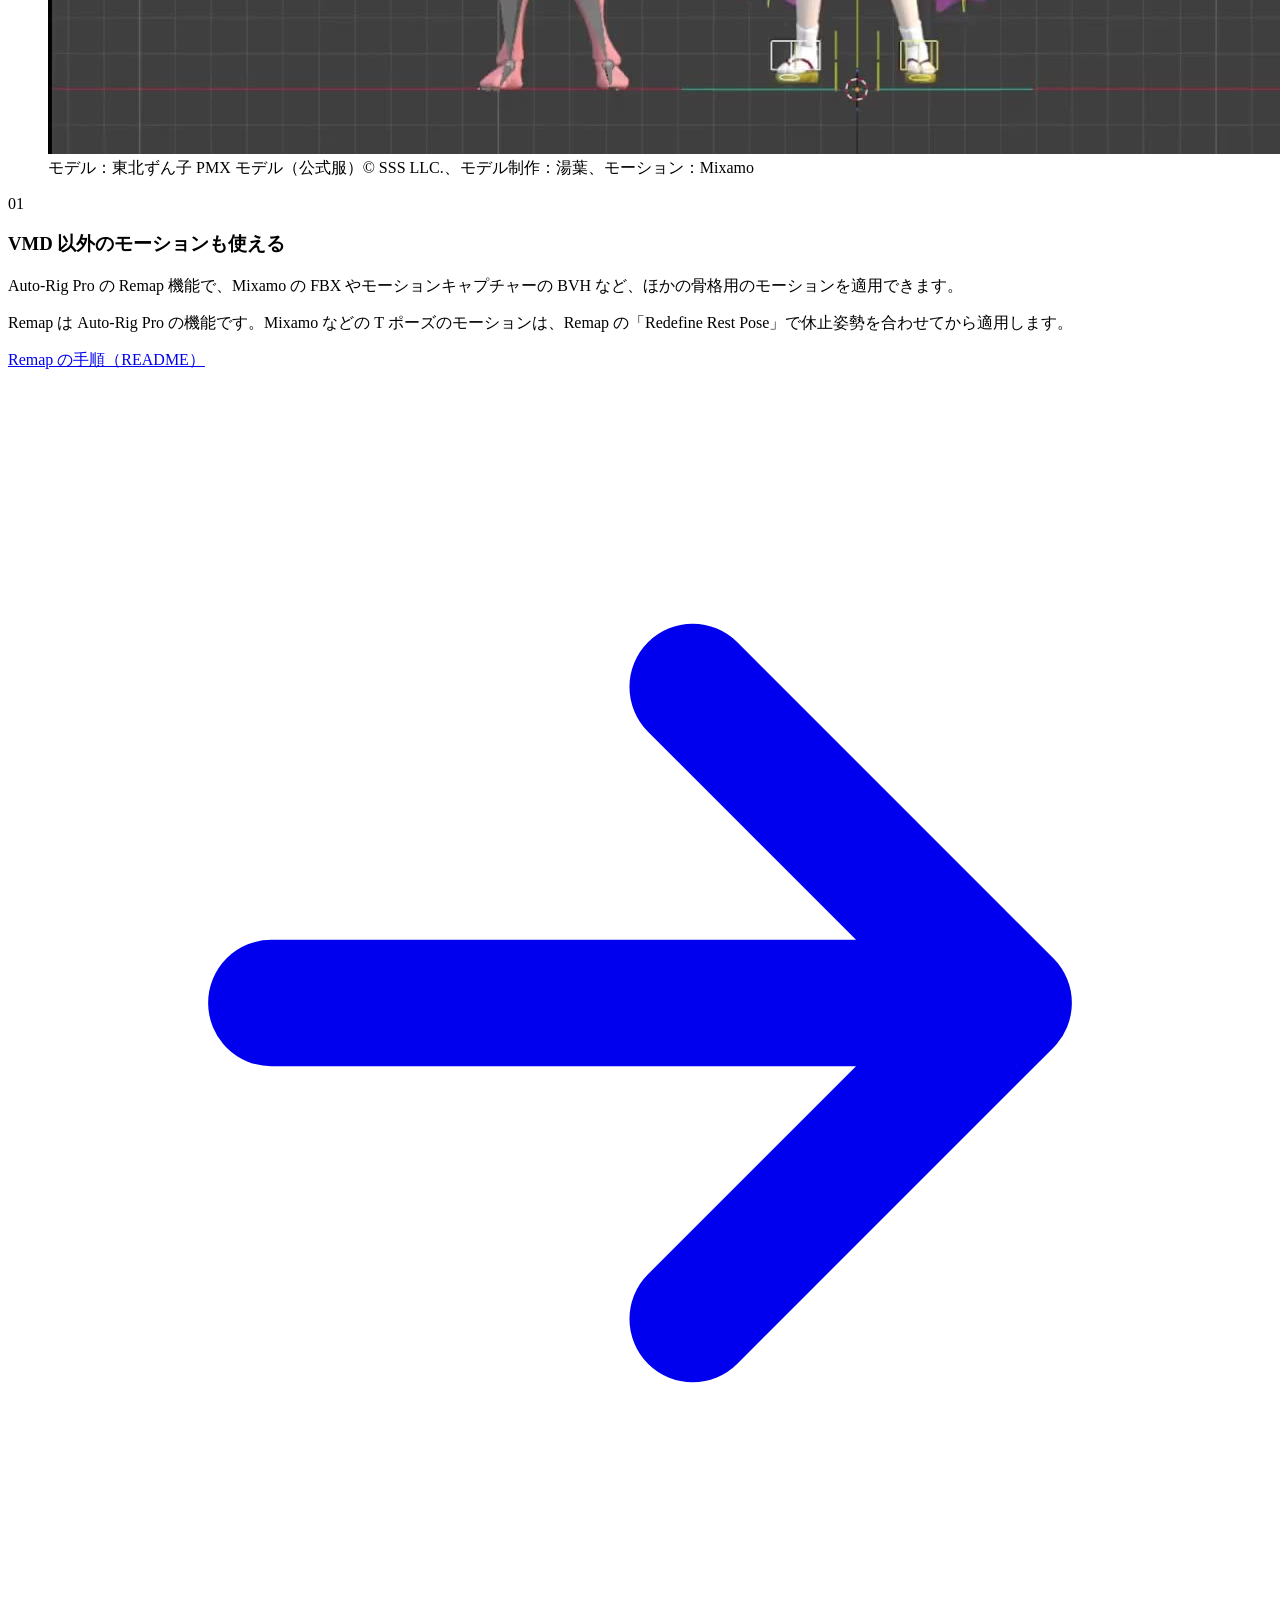
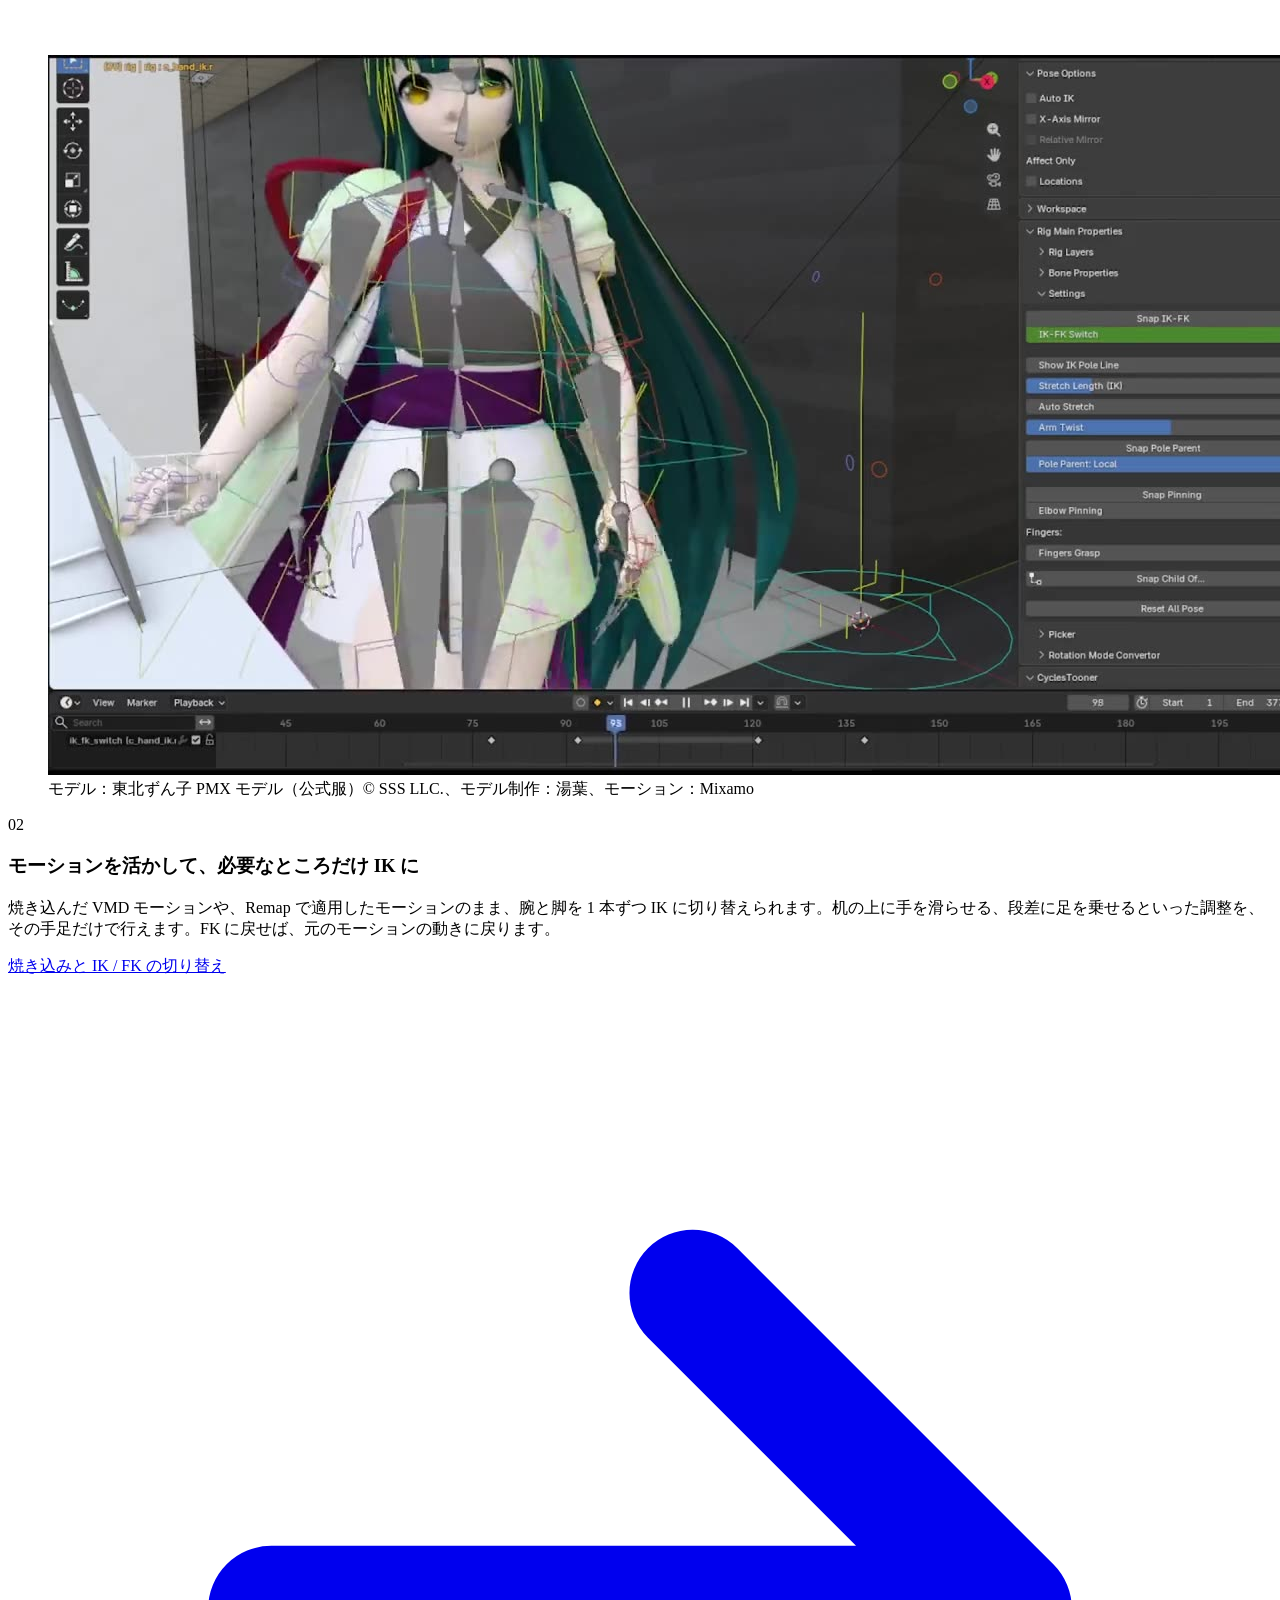
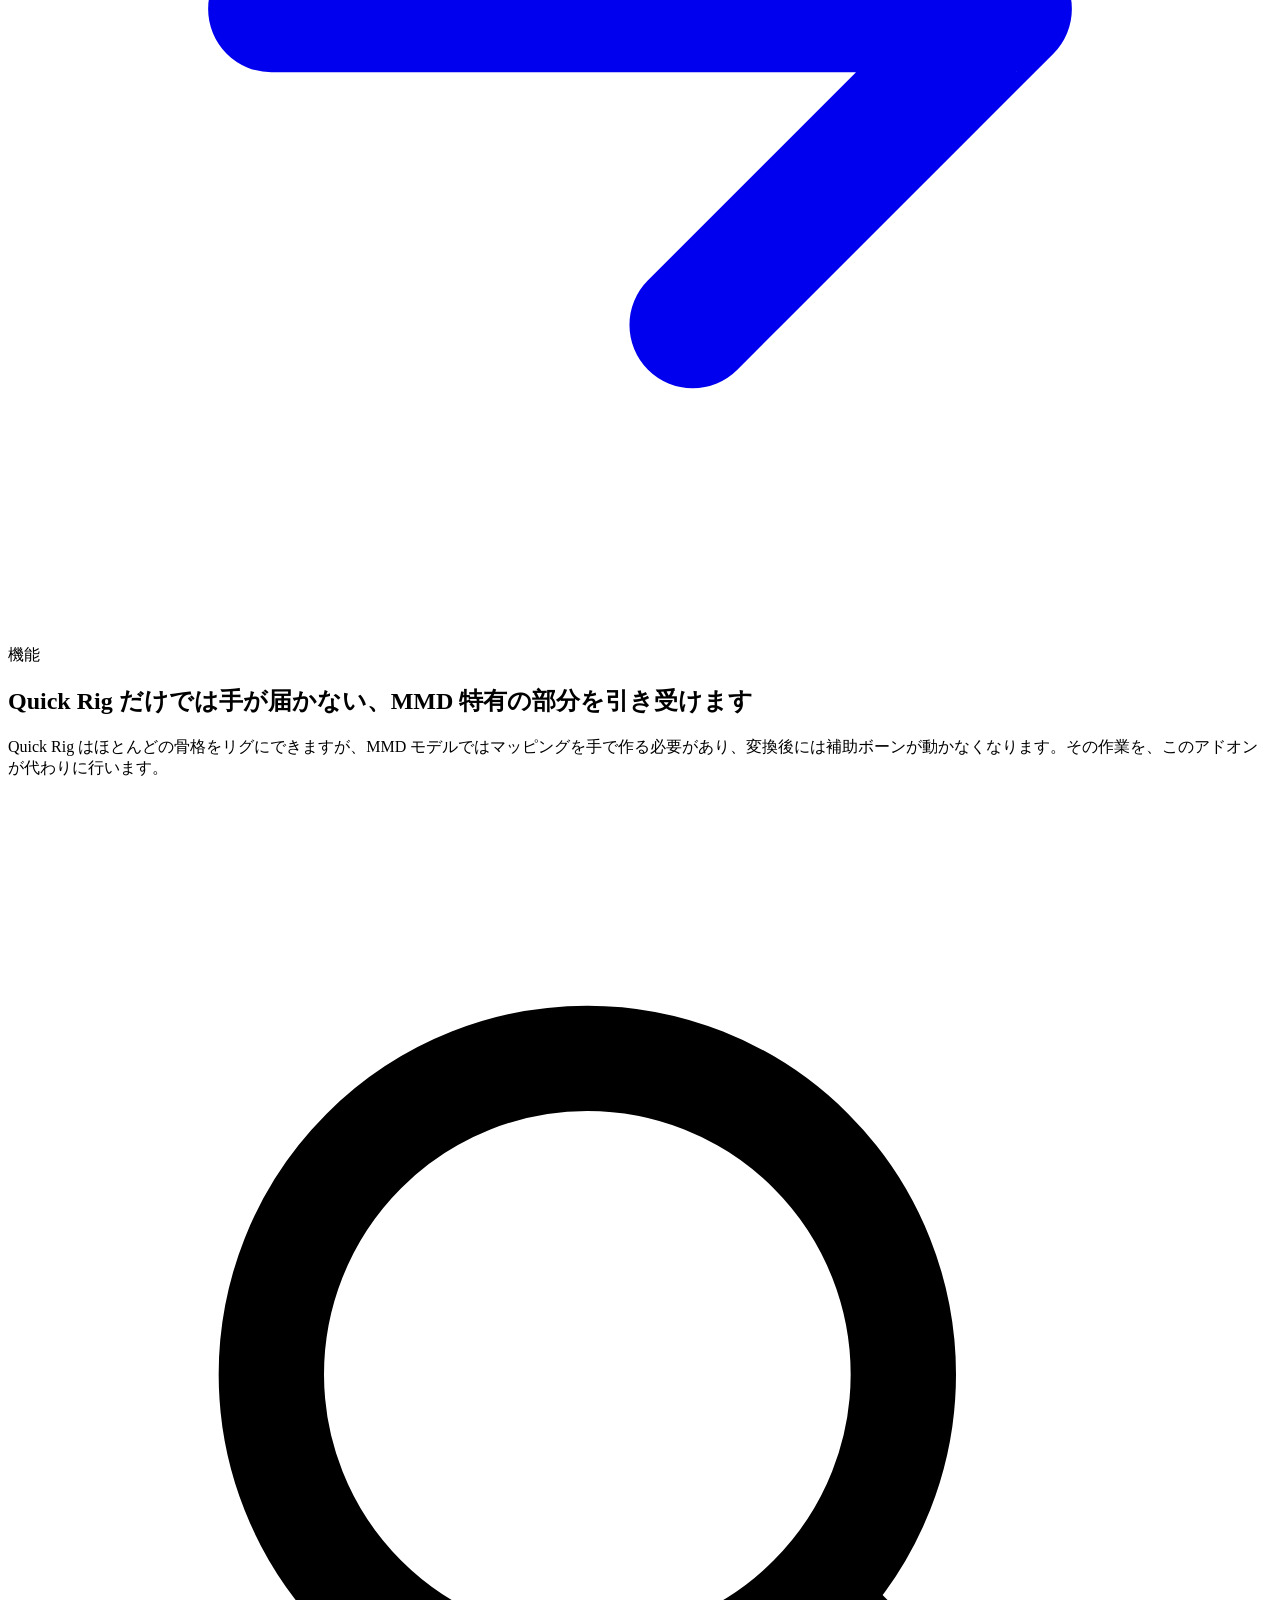
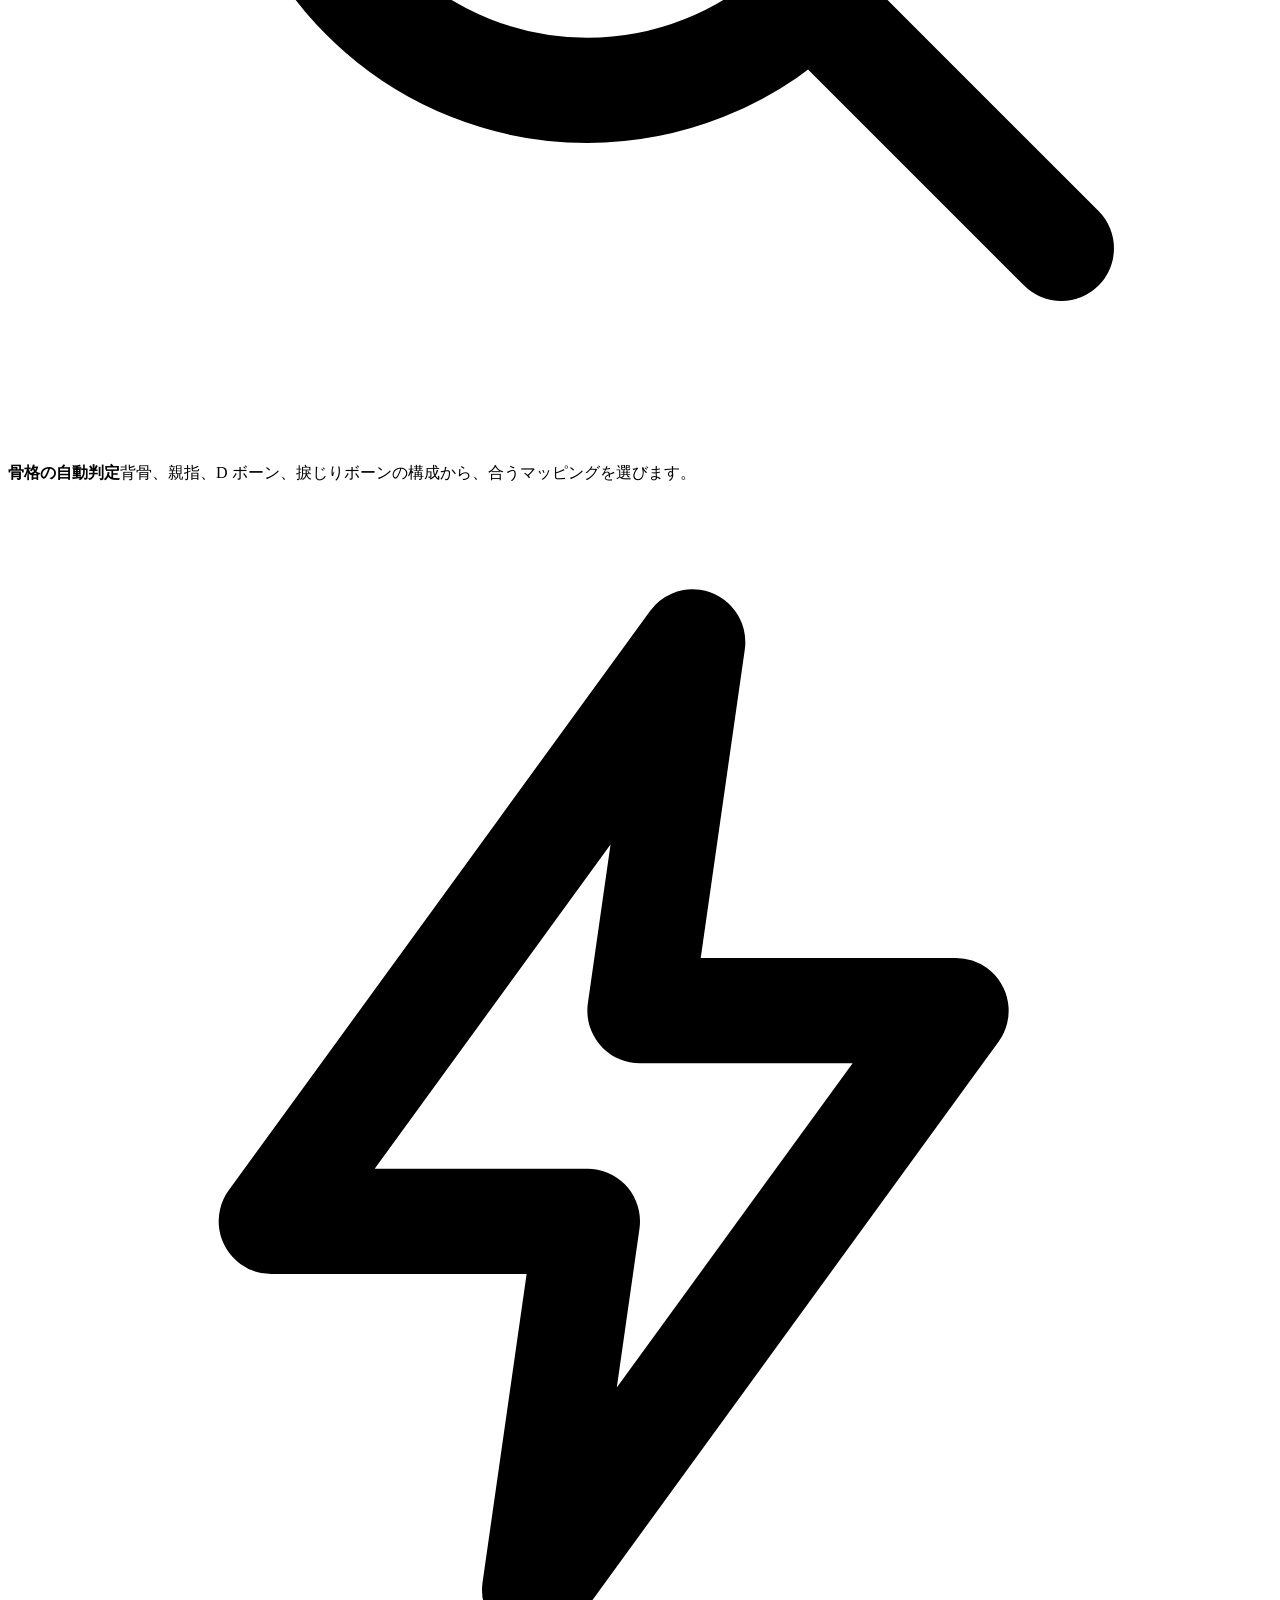
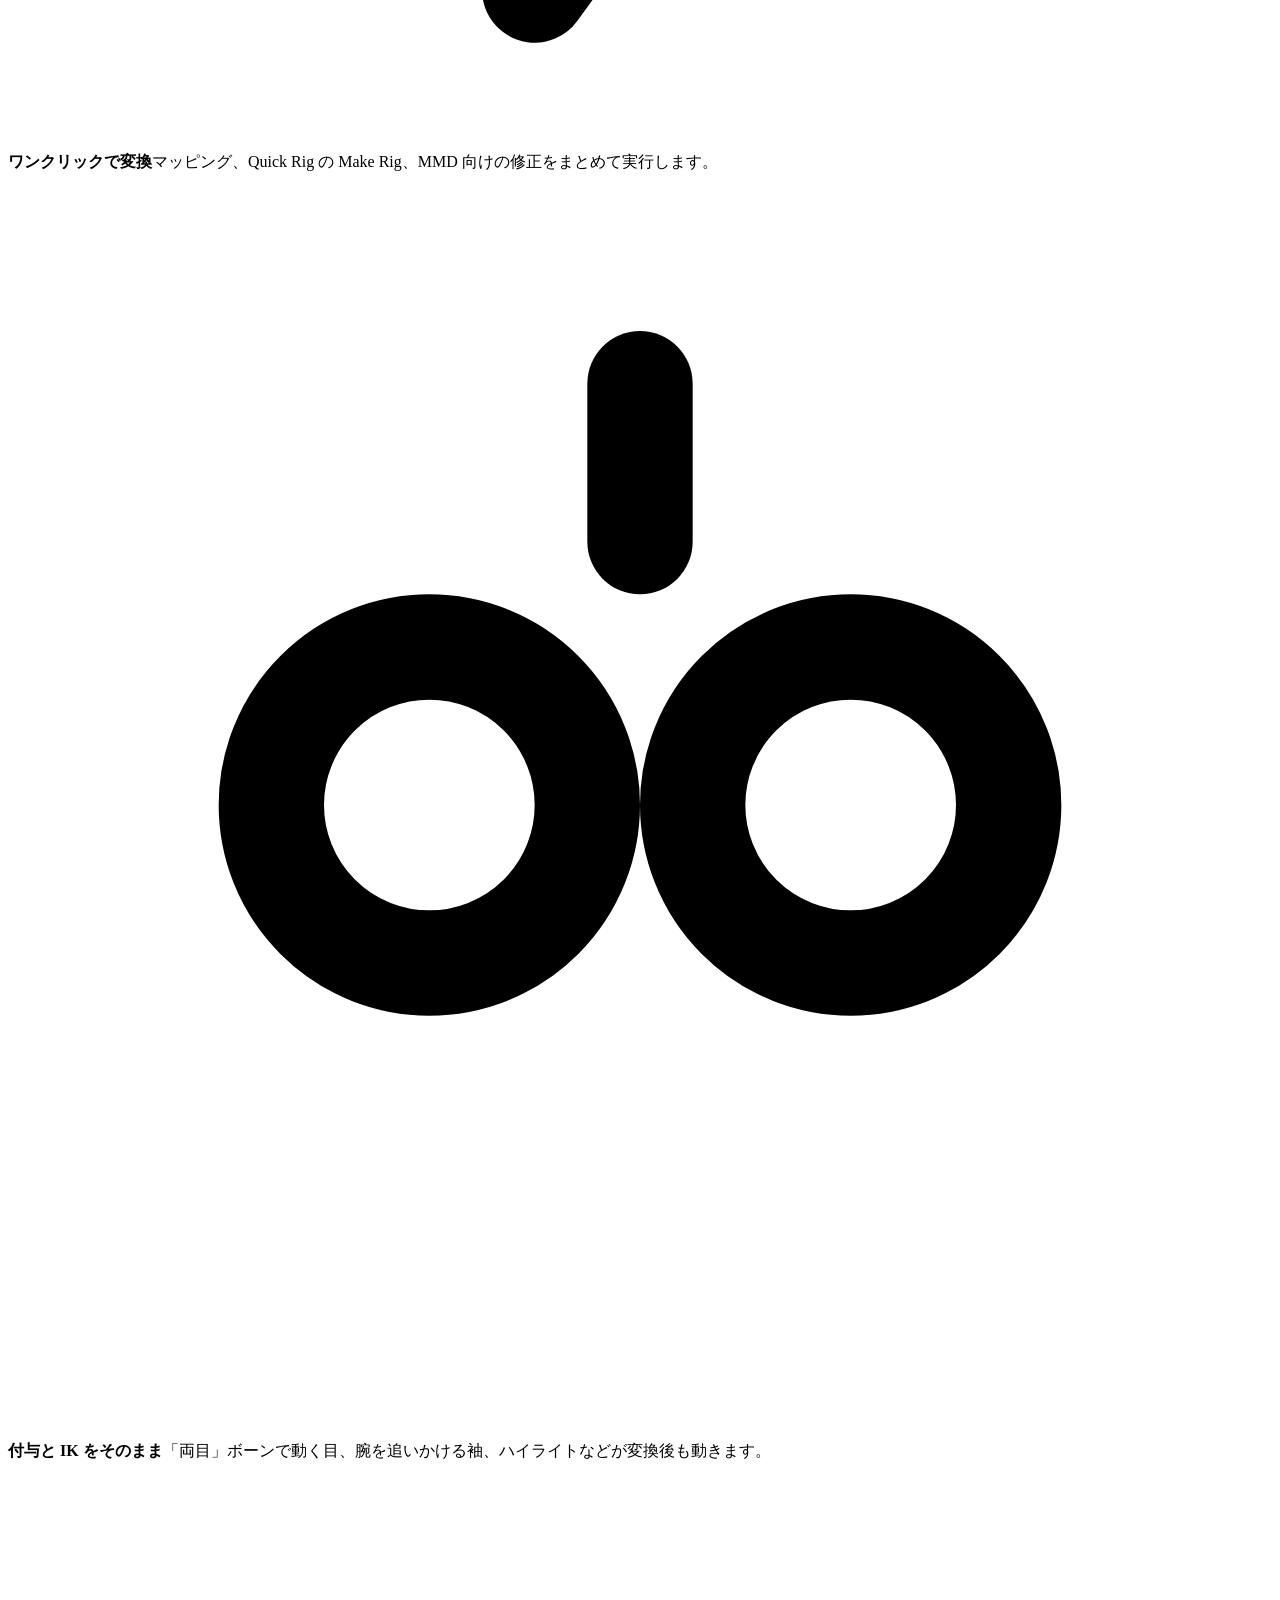
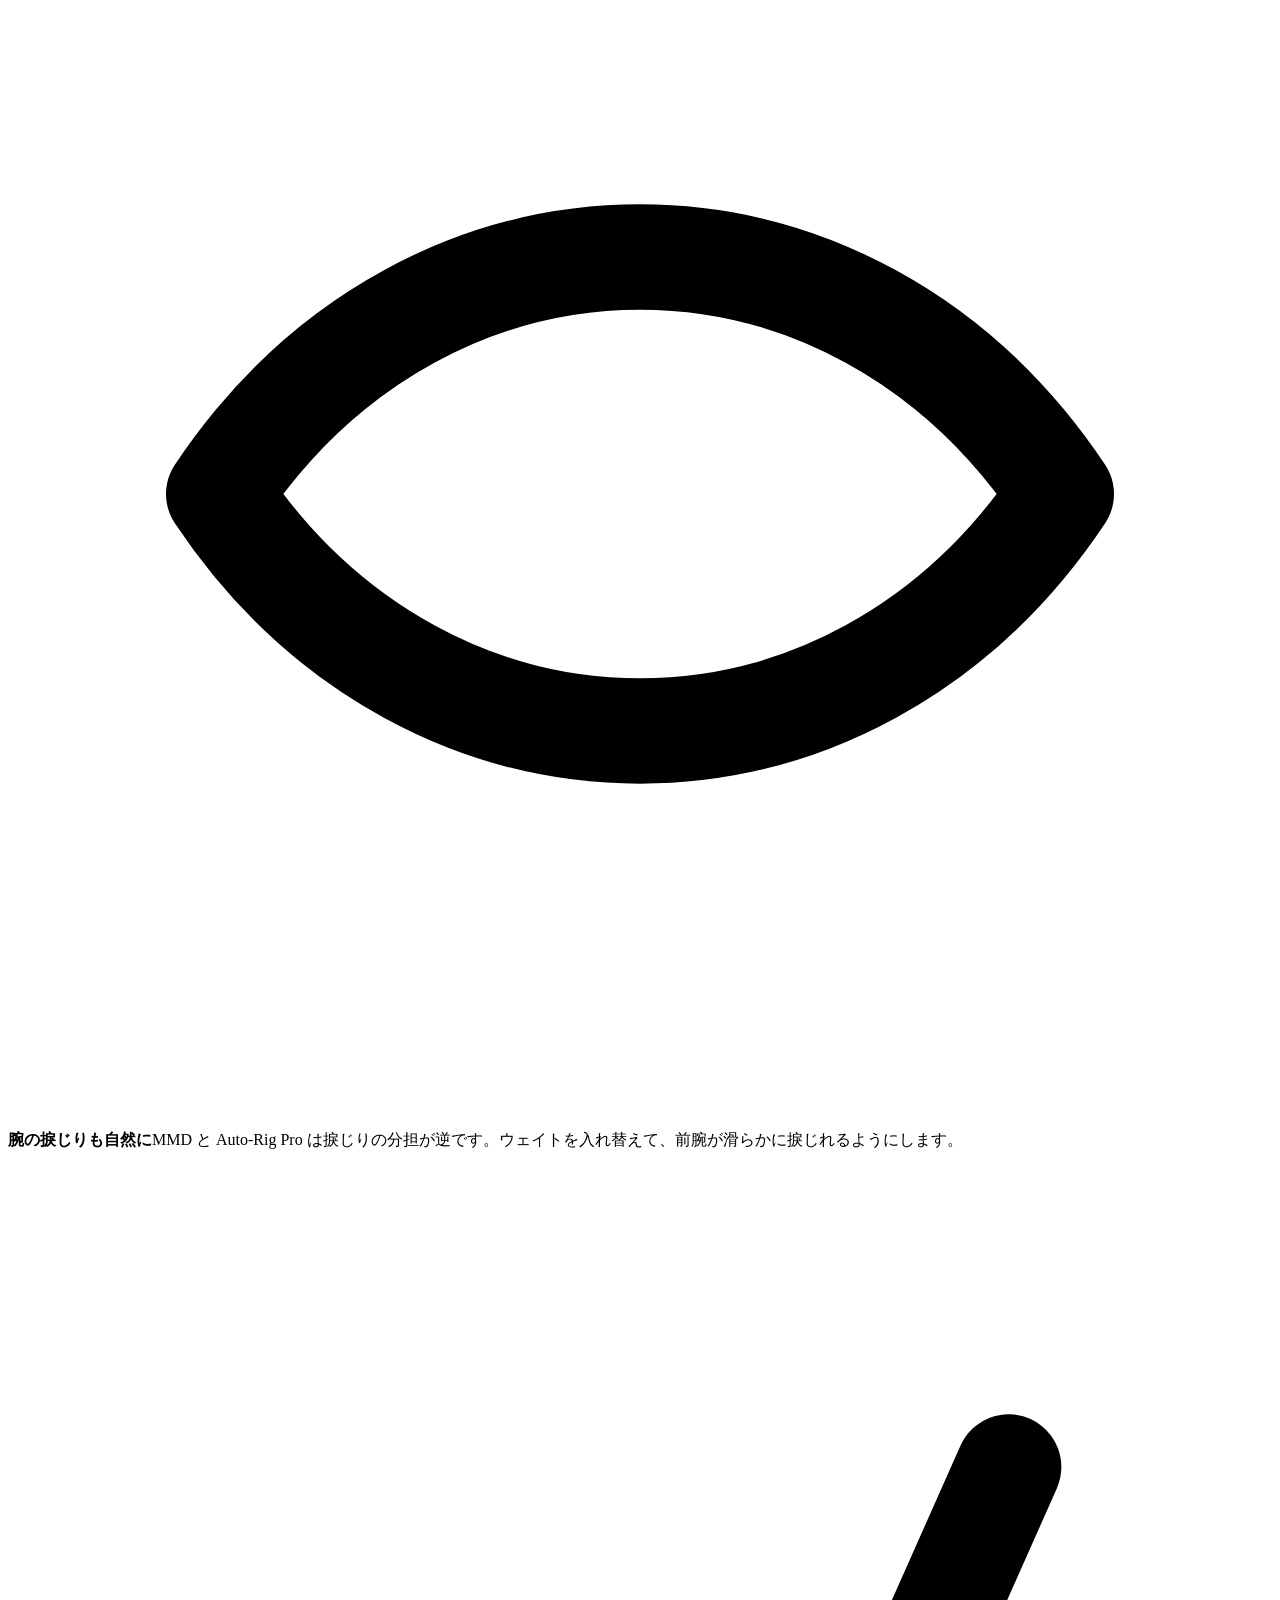
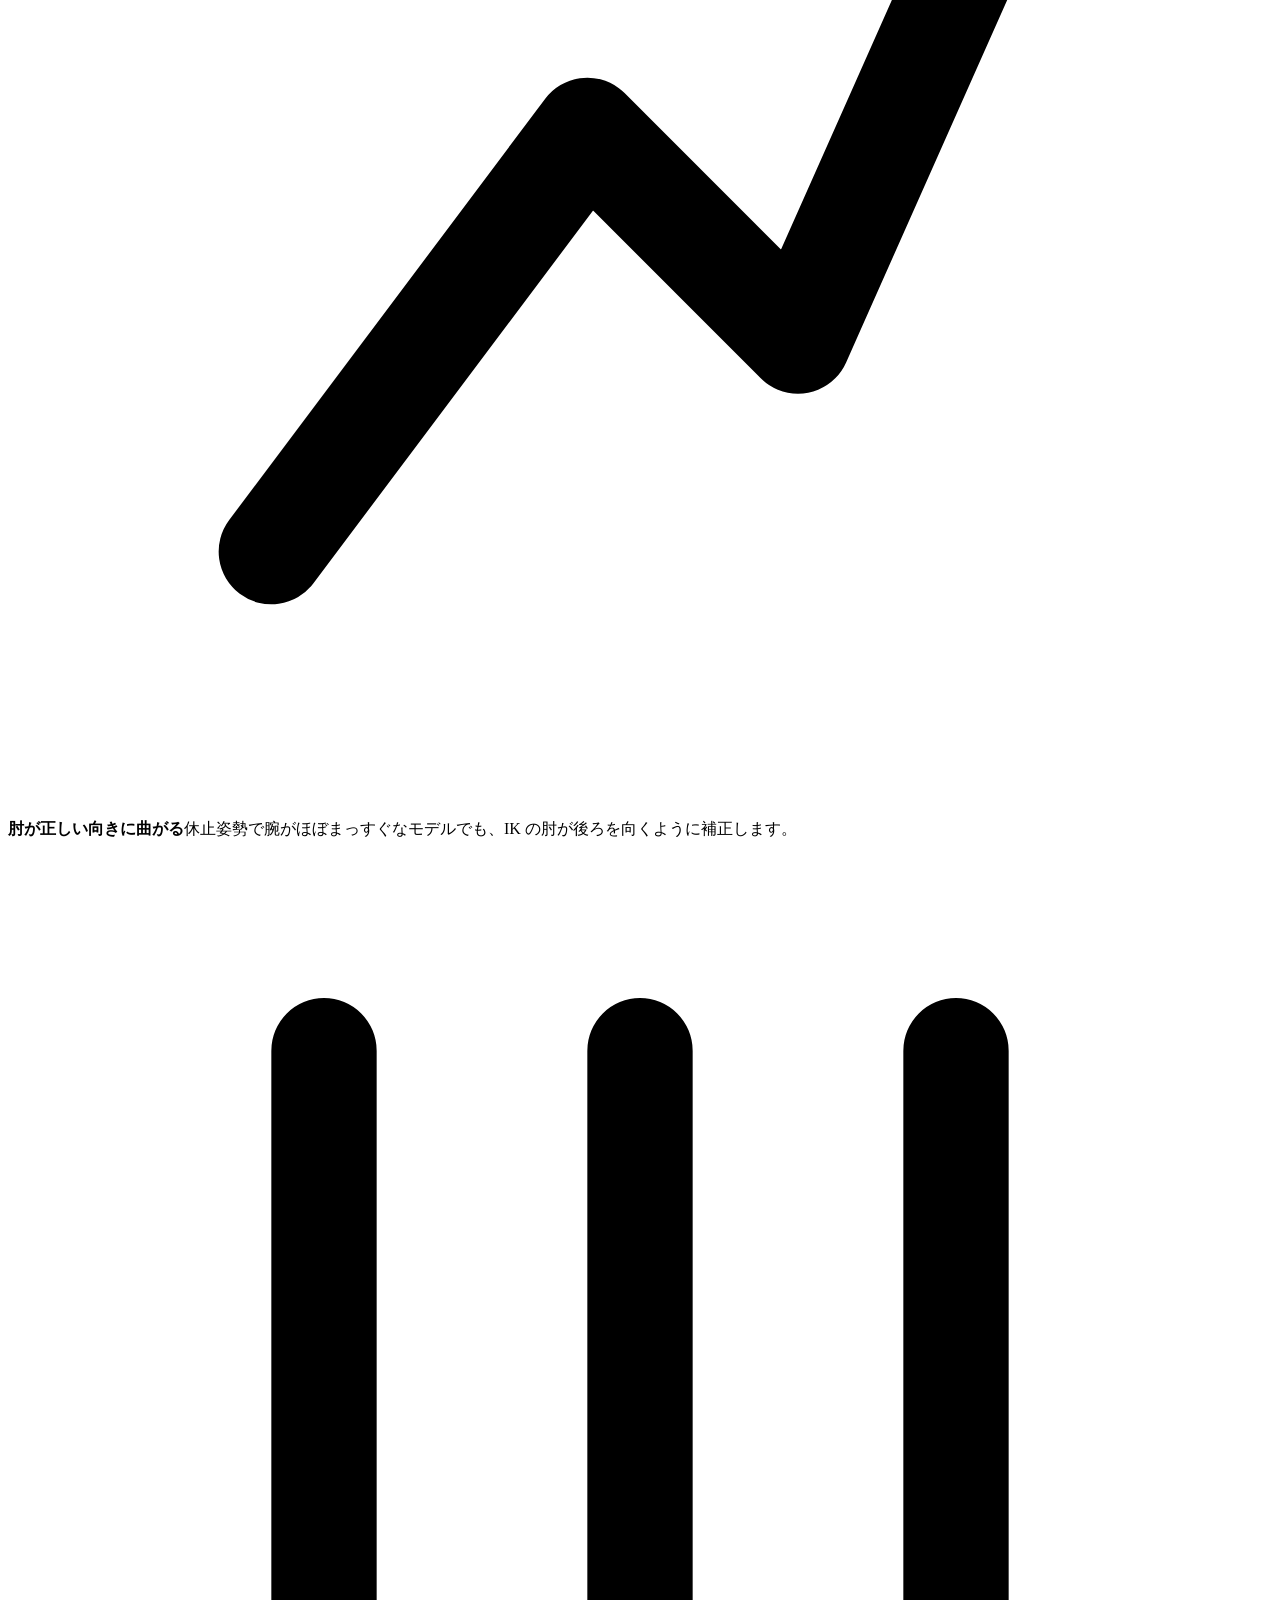
==== commit 069bcb71: "Site: use a screenshot of the conversion as the hero image and widen the hero Co-Authored-By: Claude" ====
--- a/site/public/ja/index.html
+++ b/site/public/ja/index.html
@@ -56,7 +56,7 @@
 <body>
 
 <header class="site-header">
-  <div class="wrap">
+  <div class="wrap wrap-wide">
     <a class="brand" href="#top"><img src="/assets/logo.svg" alt="" width="32" height="32">MMD to Auto-Rig Pro</a>
     <nav class="nav" aria-label="セクション">
       <a href="#features">機能</a>
@@ -77,9 +77,9 @@
 <main id="top">
 
   <section class="hero">
-    <div class="wrap">
+    <div class="wrap wrap-wide">
       <div class="hero-copy">
-        <h1><span class="eyebrow">Blender アドオン · MMD（PMX / PMD）→ Auto-Rig Pro</span><span>MMD モデルを<wbr> <span class="nb">Auto-Rig Pro</span> の<wbr>リグに、<wbr><em>ワンクリックで。</em></span></h1>
+        <h1><span class="eyebrow">Blender アドオン · MMD（PMX / PMD）→ Auto-Rig Pro</span><span>MMD モデルを<wbr> <span class="nb">Auto-Rig Pro</span> の<wbr>リグに、<wbr><em>ワンクリック<span class="nb">で。</span></em></span></h1>
         <p class="lede">mmd_tools でモデルを読み込んで、ボタンを1つ押すだけ。骨格に合った Quick Rig のマッピングを自動で選び、目や袖、捩じりなどの MMD の補助ボーンも動くまま残します。</p>
         <div class="cta">
           <a class="btn btn-primary" href="#install">
@@ -100,28 +100,10 @@
             <p><b>有償のアドオンが別途必要です。</b>このアドオンは、<a href="https://superhivemarket.com/products/auto-rig-pro">Auto-Rig Pro</a> と <a href="https://superhivemarket.com/products/auto-rig-pro-quick-rig">Auto-Rig Pro: Quick Rig</a>（開発元が別途販売）と一緒に使う補助ツールです。無料の <a href="https://extensions.blender.org/add-ons/mmd-tools/">mmd_tools</a> も必要です。</p>
           </div>
         </div>
-      </div>
+        </div>
       <figure class="shot">
-        <div class="panel" aria-hidden="true">
-          <div class="p-tabs"><span>Item</span><span>Tool</span><span>View</span><span class="on">MMD ARP</span></div>
-          <div class="p-head">MMD to Auto-Rig Pro</div>
-          <div class="p-body">
-            <div class="p-obj"><i></i>model_arm</div>
-            <div class="seg"><span class="on">Convert</span><span>Preserve</span></div>
-            <div class="p-row"><span class="p-label">Preset</span><span class="field">Auto</span></div>
-            <div class="p-row"><span class="p-label">Arms</span><span class="seg"><span>IK</span><span class="on">FK</span></span></div>
-            <div class="p-row"><span class="p-label">Legs</span><span class="seg"><span class="on">IK</span><span>FK</span></span></div>
-            <div class="p-row"><span class="p-label">Other Bones</span><span class="field">Line</span></div>
-            <div class="p-row"><span class="check"><i></i>Bake Motion</span><span class="p-muted">dance_bone</span></div>
-            <div class="p-box">
-              <span>Convert:  MMD_std_D</span>
-              <span>Preserve: MMD_P_std</span>
-              <span class="p-btn small">Detect Again</span>
-            </div>
-            <div class="p-btn">Convert to Auto-Rig Pro</div>
-          </div>
-        </div>
-        <figcaption>3D ビューのサイドバーに表示されるパネル。操作はすべてここから行います。</figcaption>
+        <img src="../assets/media/hero.webp" width="1776" height="1222" alt="左に MMD の骨格のモデル、右に Auto-Rig Pro のリグに変換したモデル。Blender のサイドバーにアドオンのパネル" fetchpriority="high">
+        <figcaption>左：MMD のモデル。右：変換後の Auto-Rig Pro のリグ。パネルは 3D ビューのサイドバーに表示されます。<br>モデル：東北ずん子 PMX モデル（公式服）© SSS LLC.、モデル制作：湯葉</figcaption>
       </figure>
     </div>
   </section>
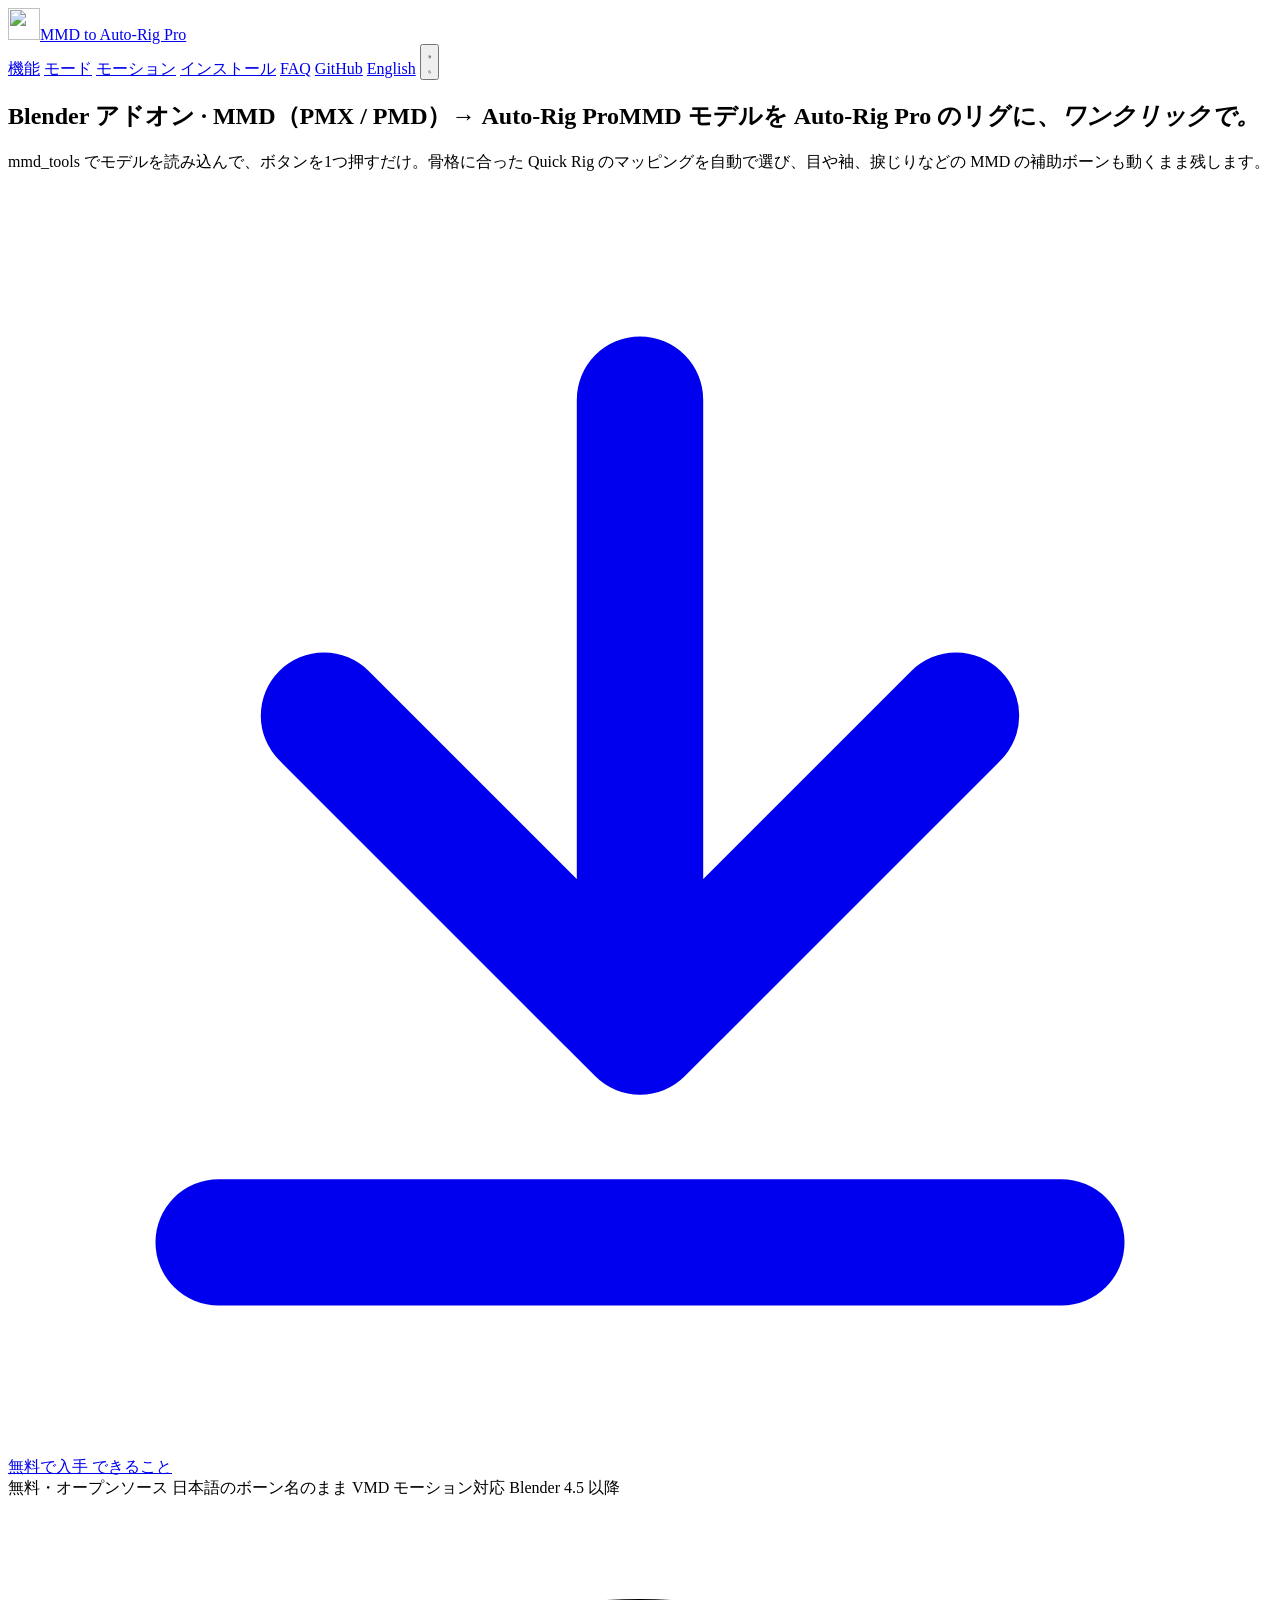
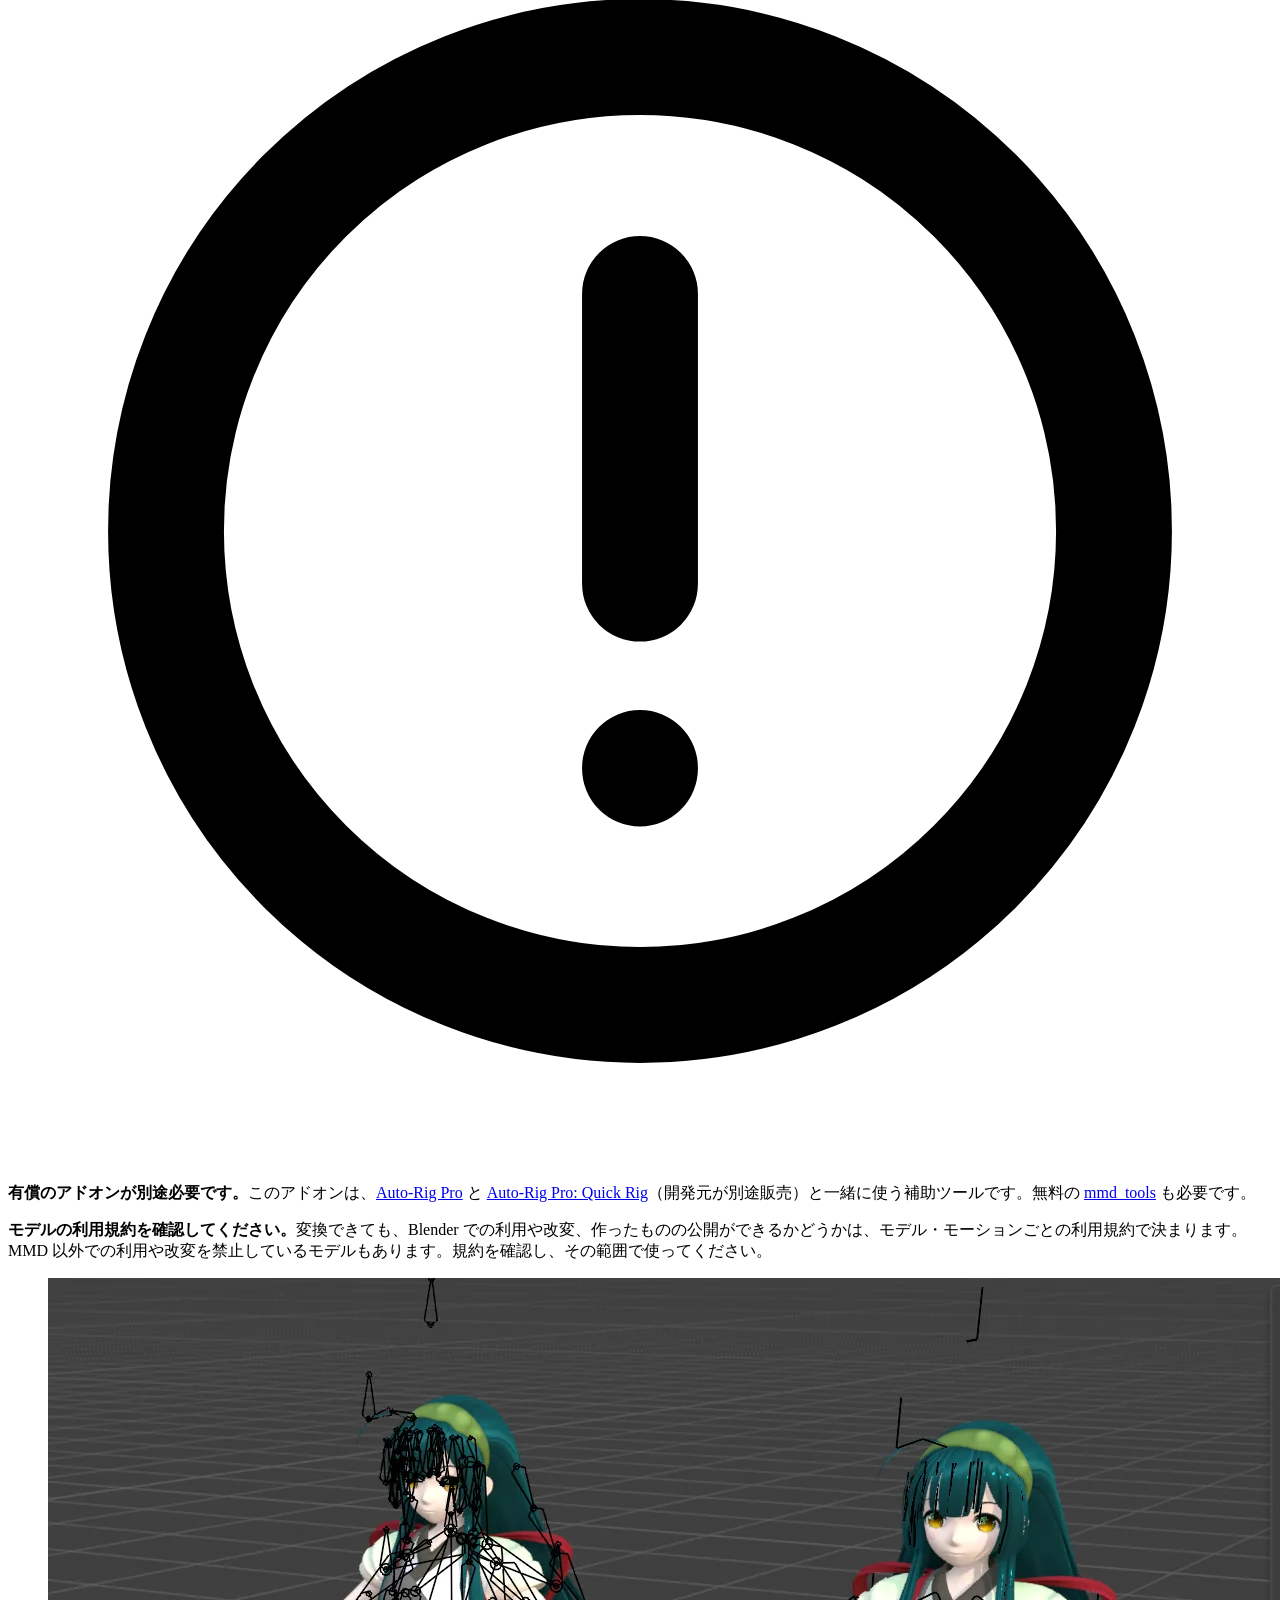
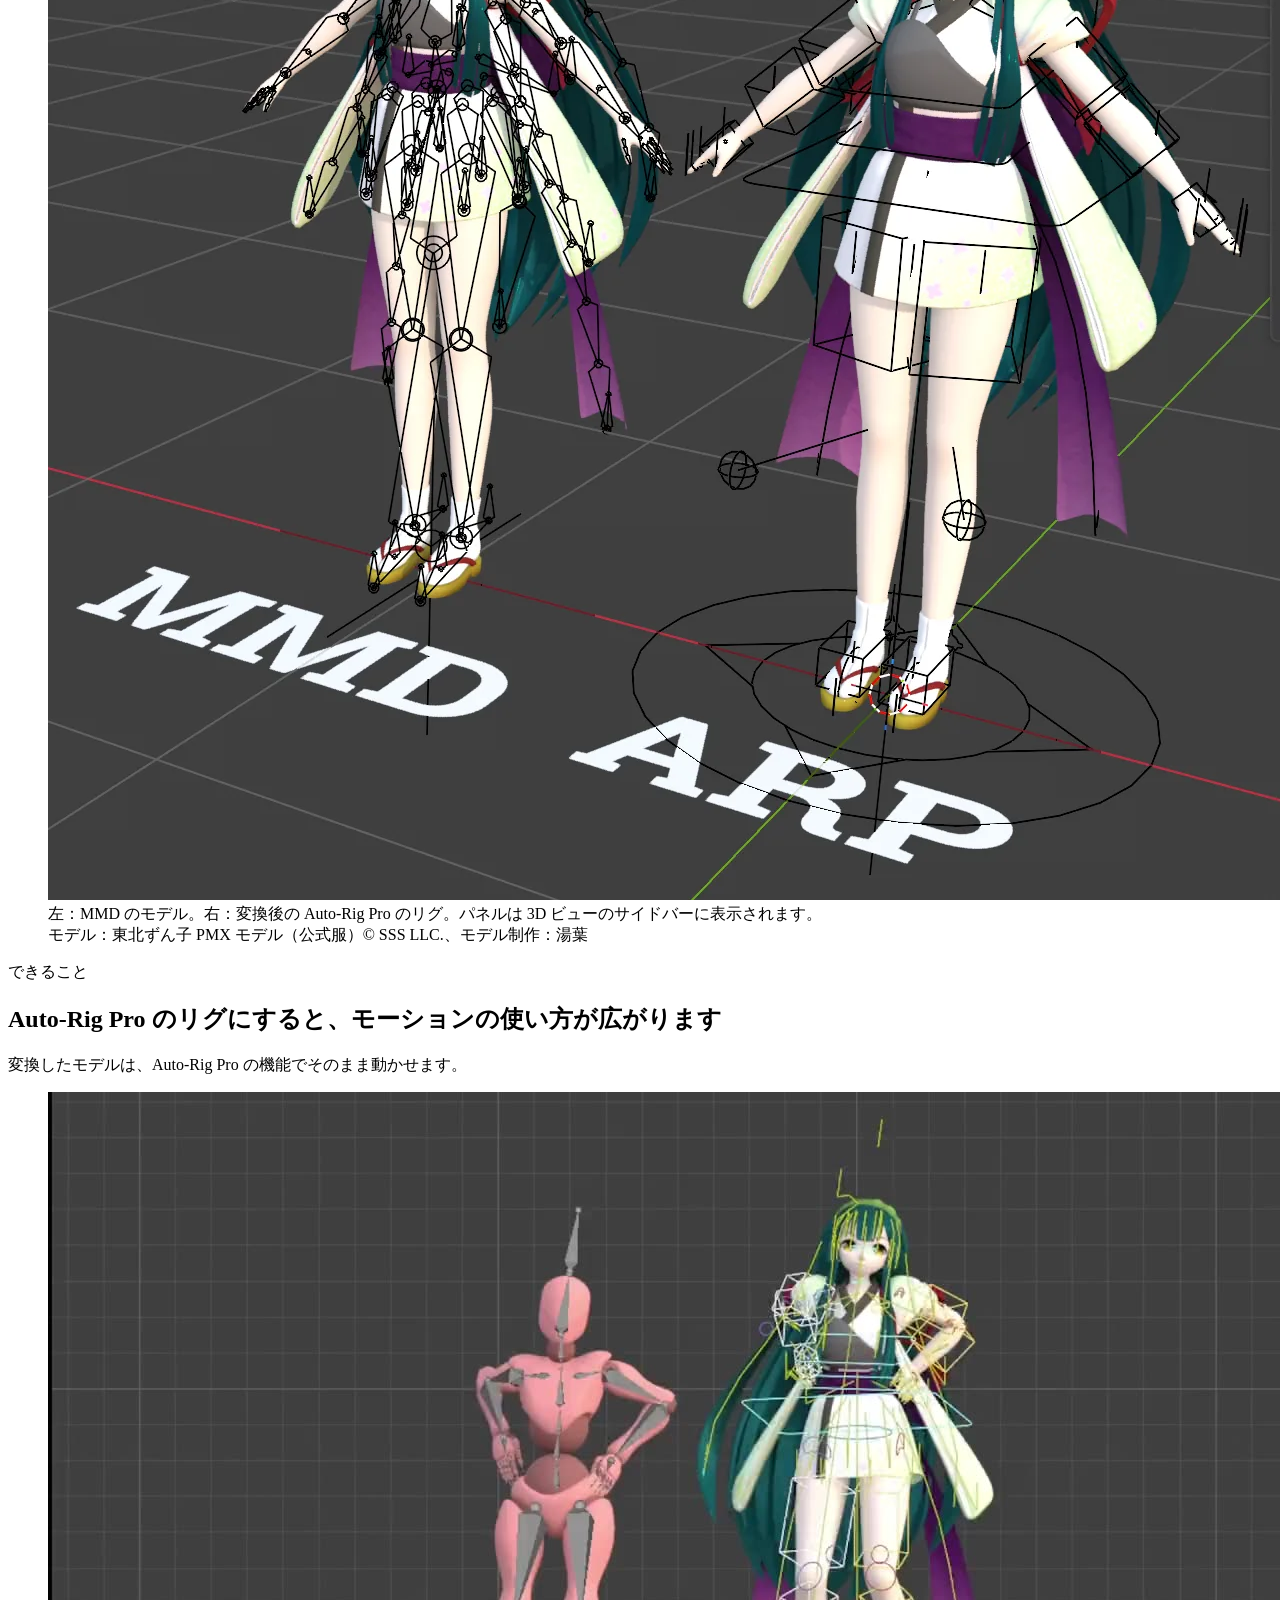
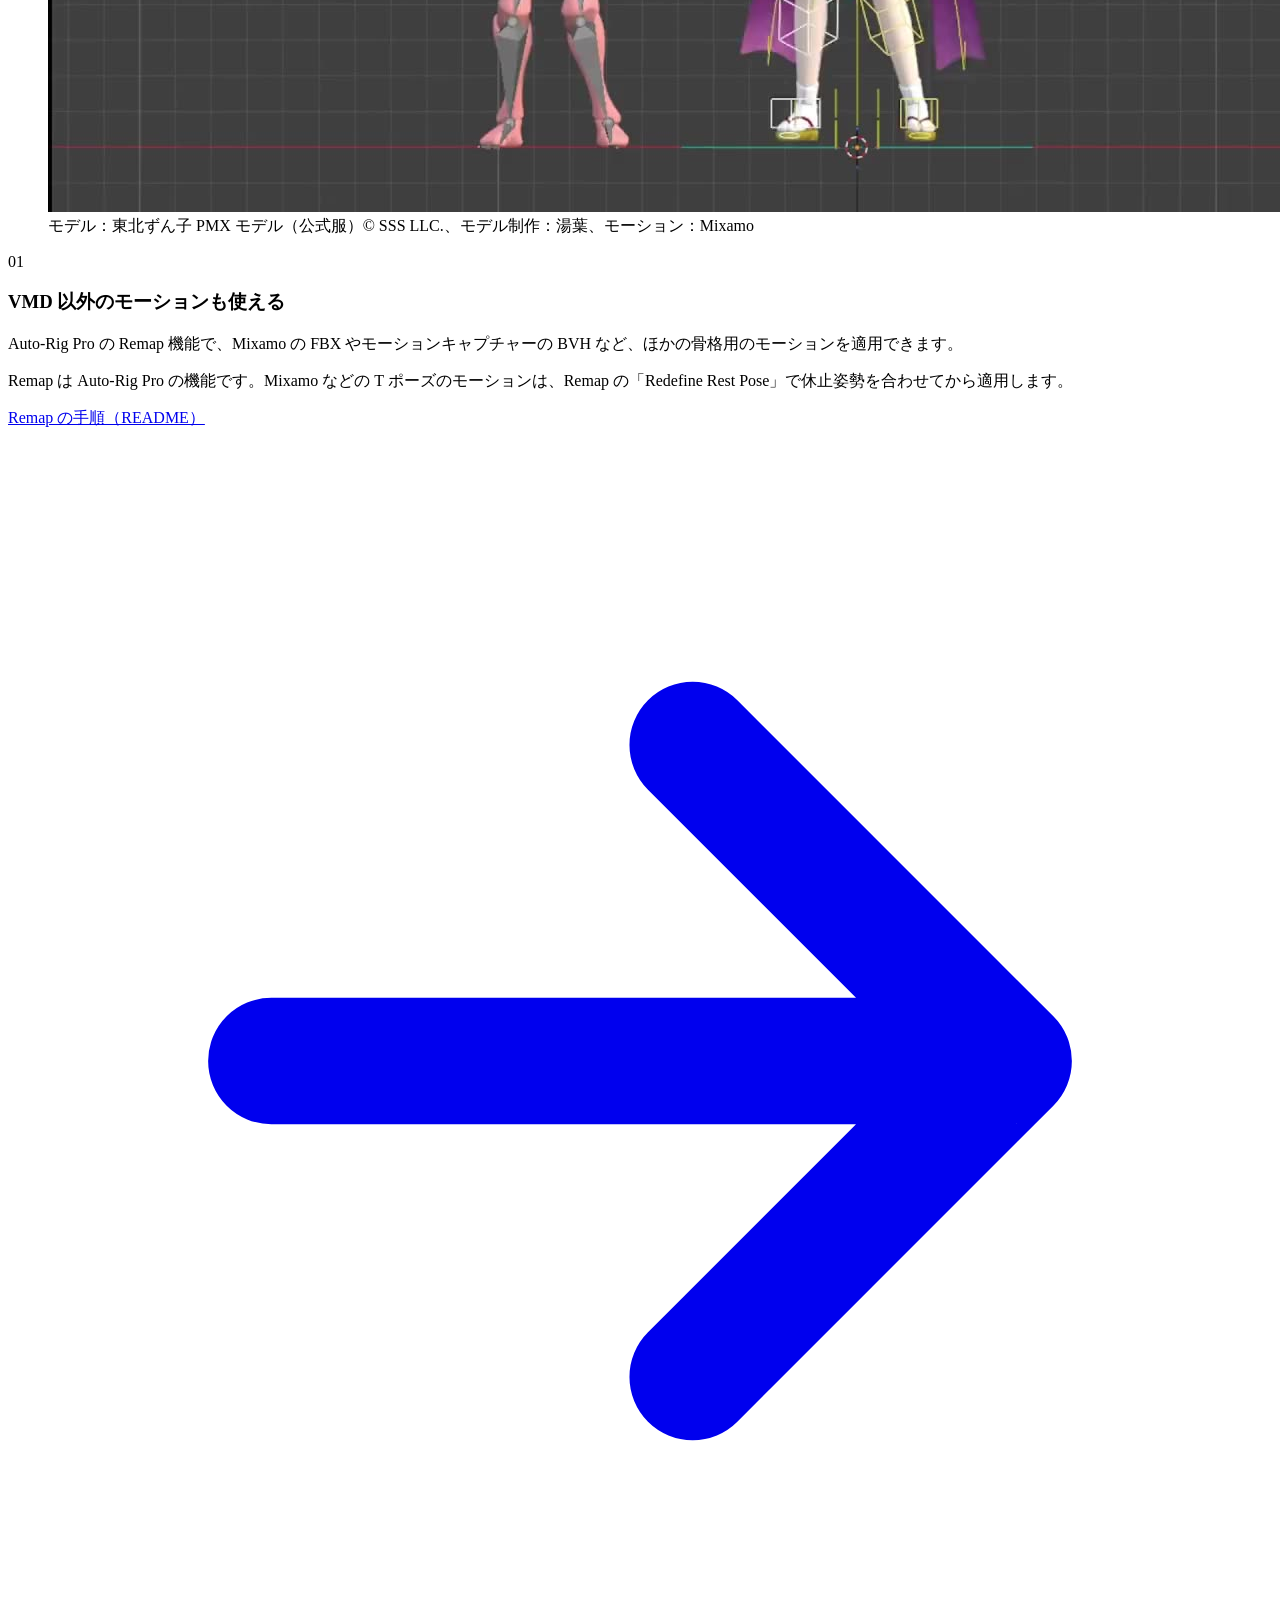
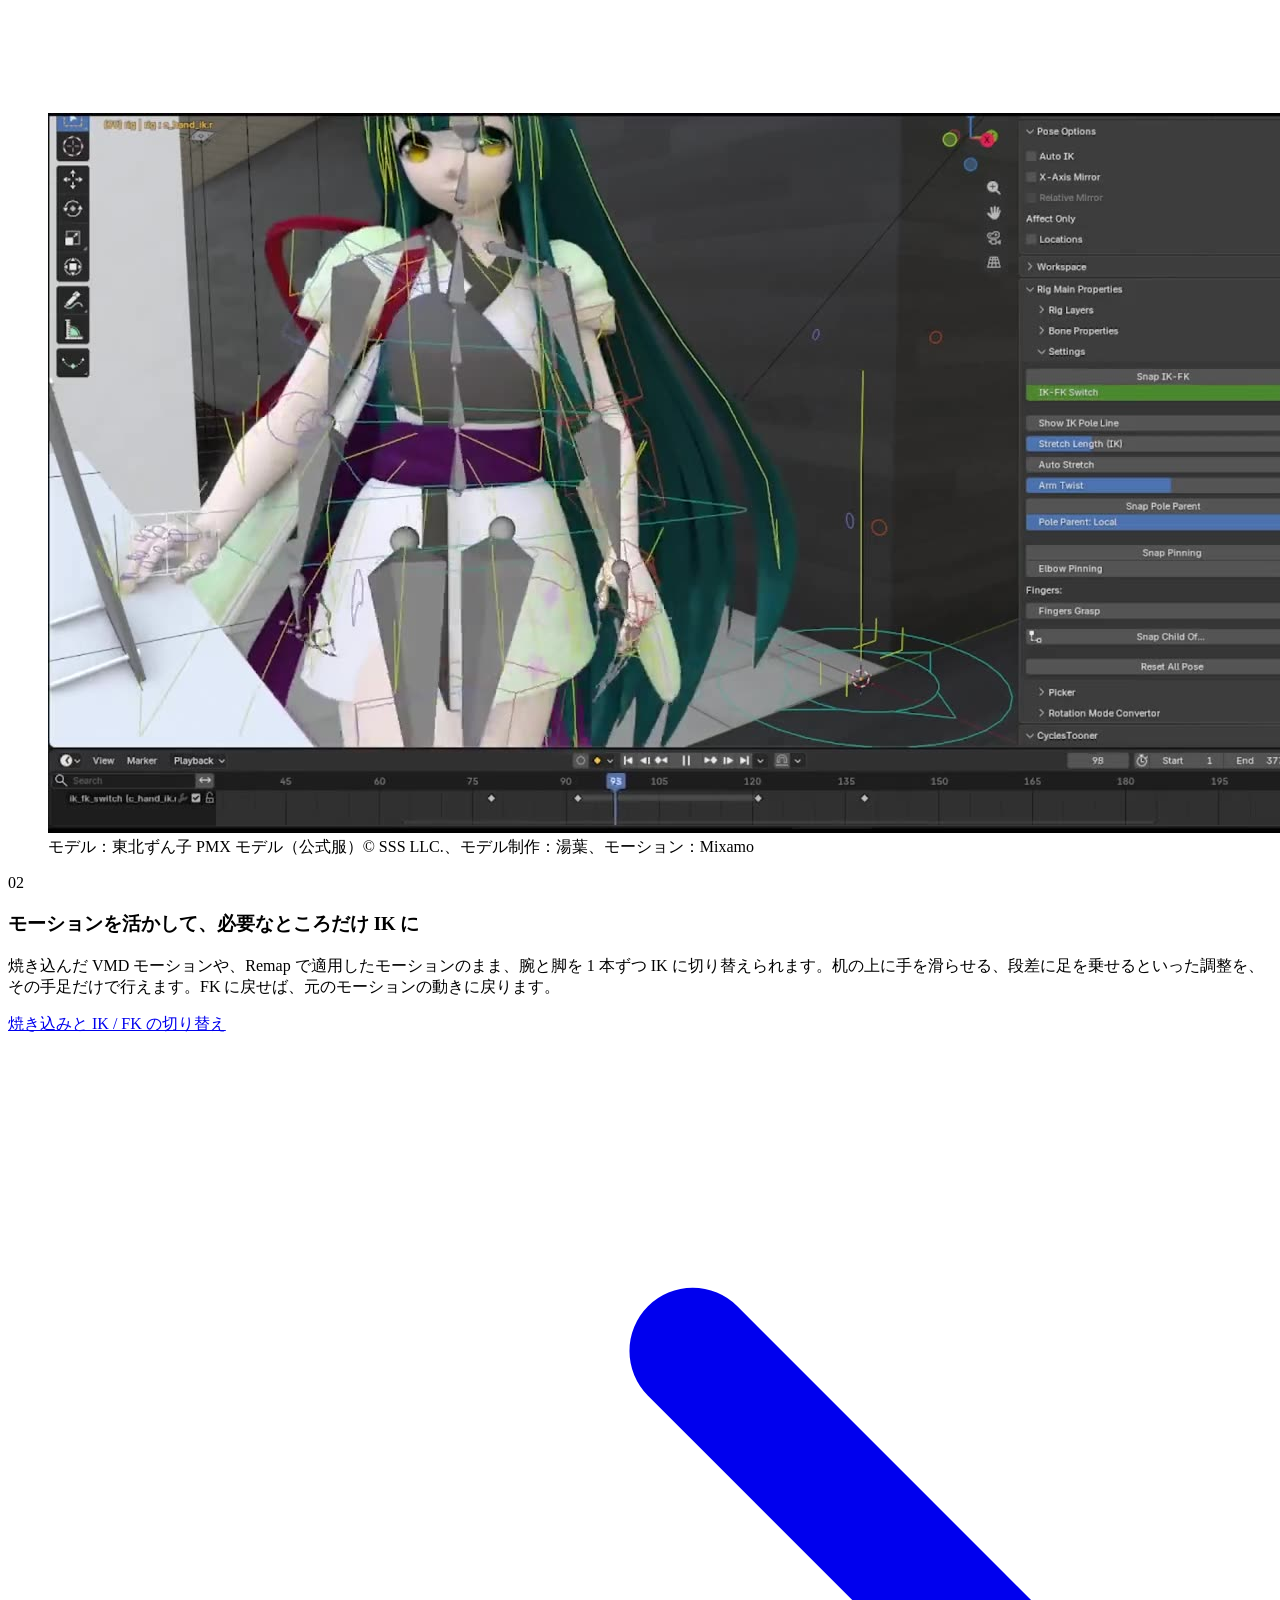
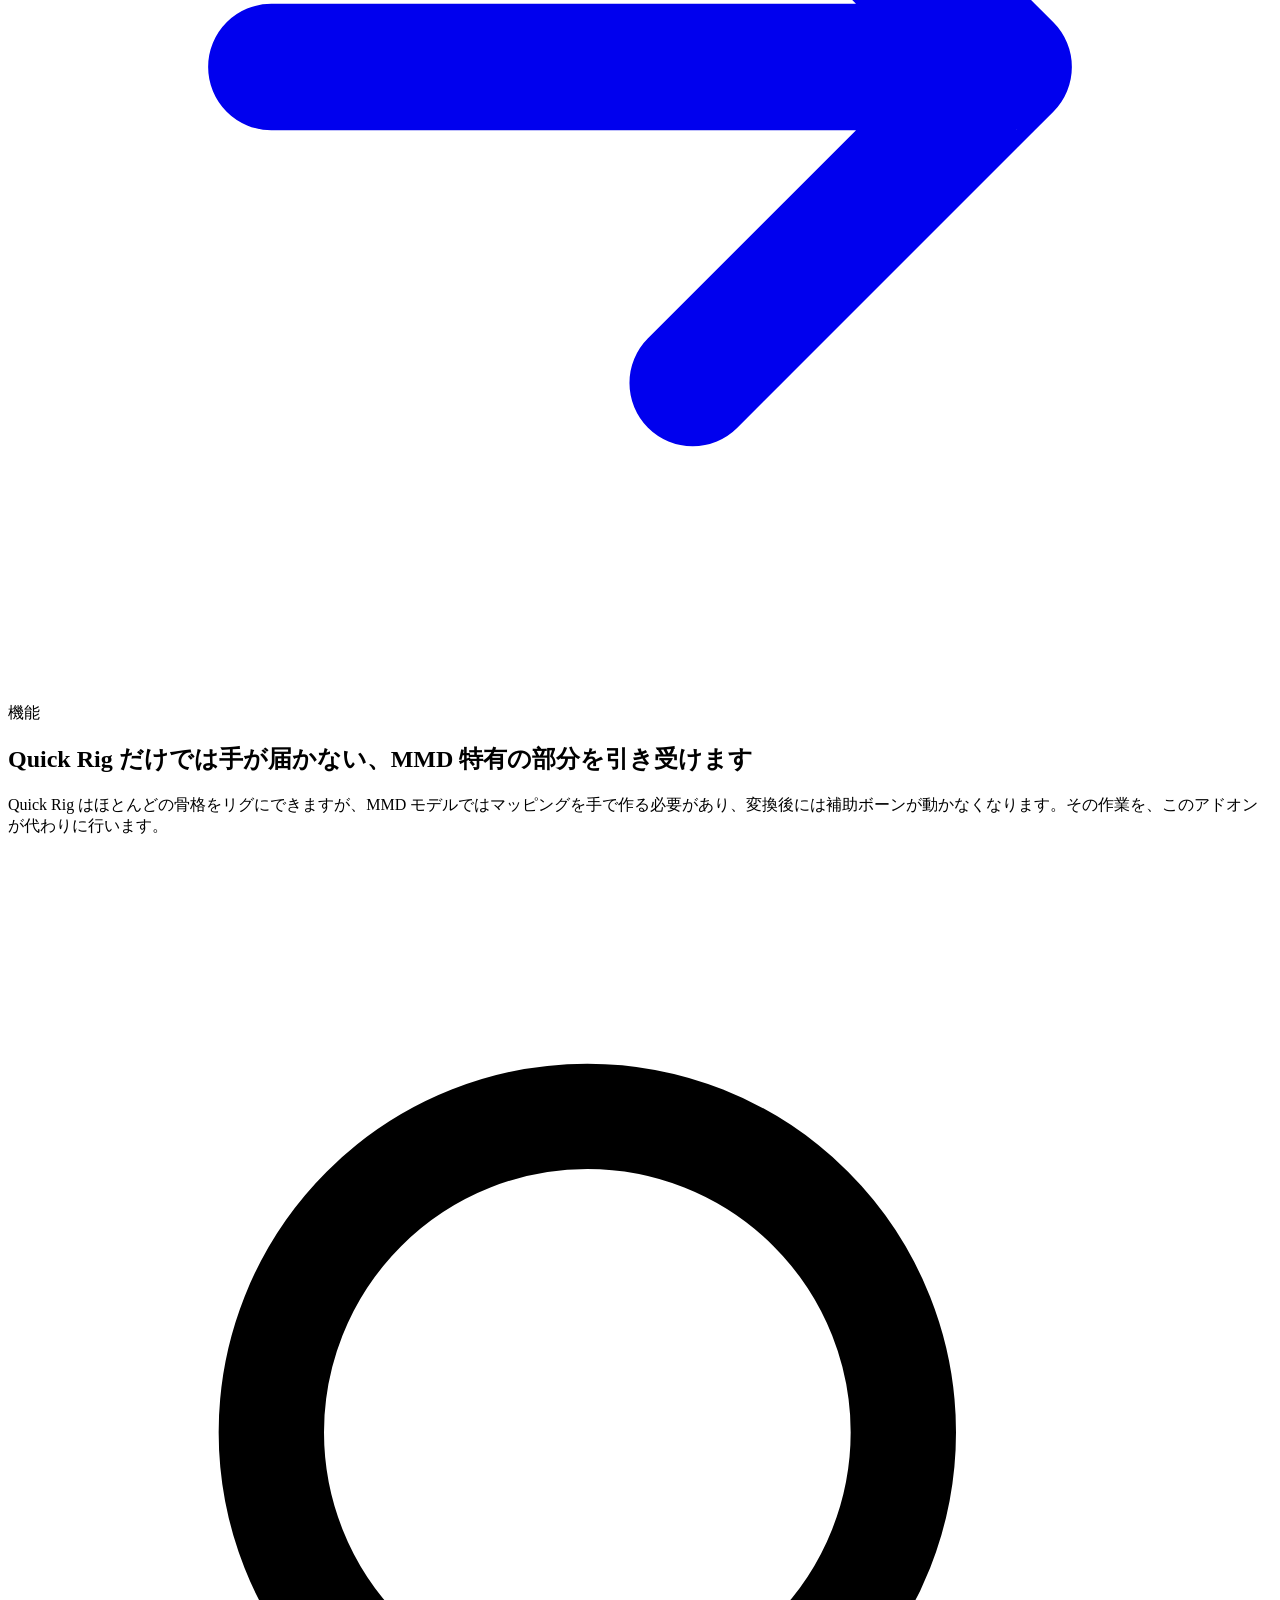
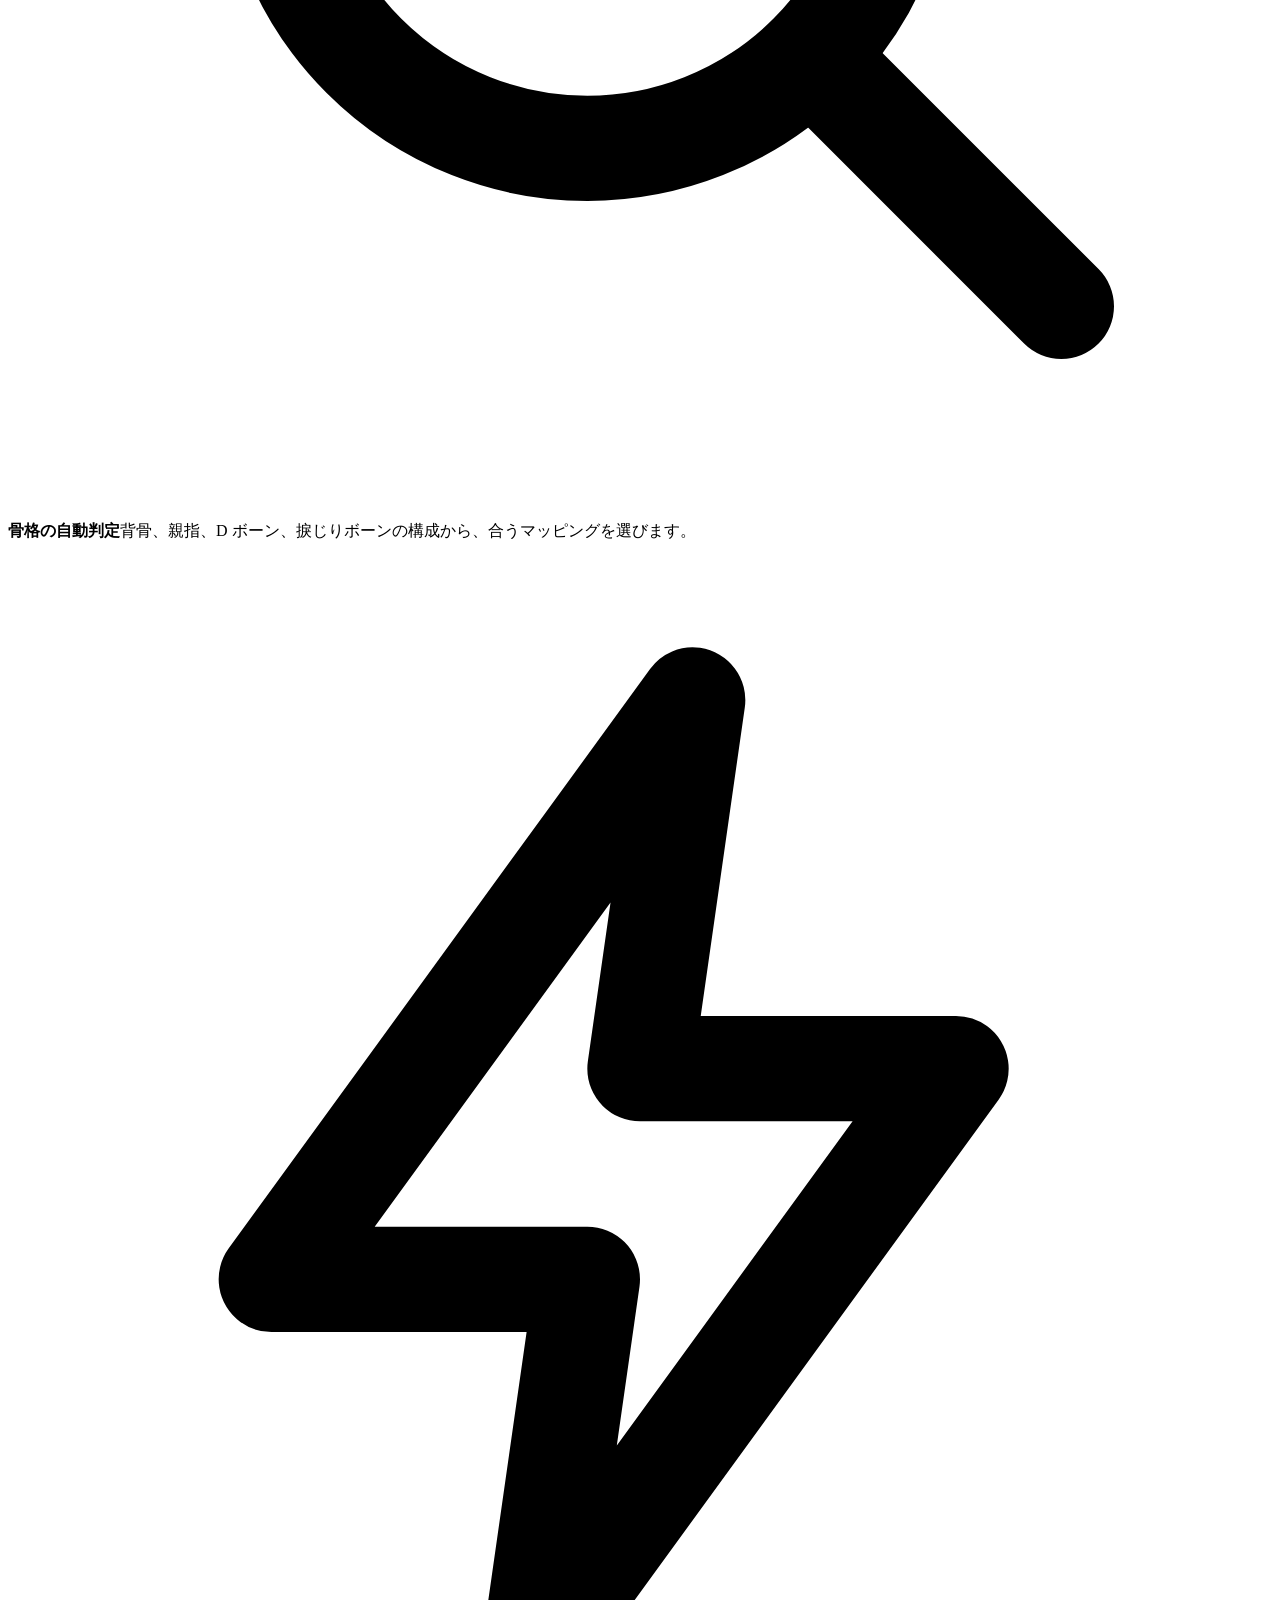
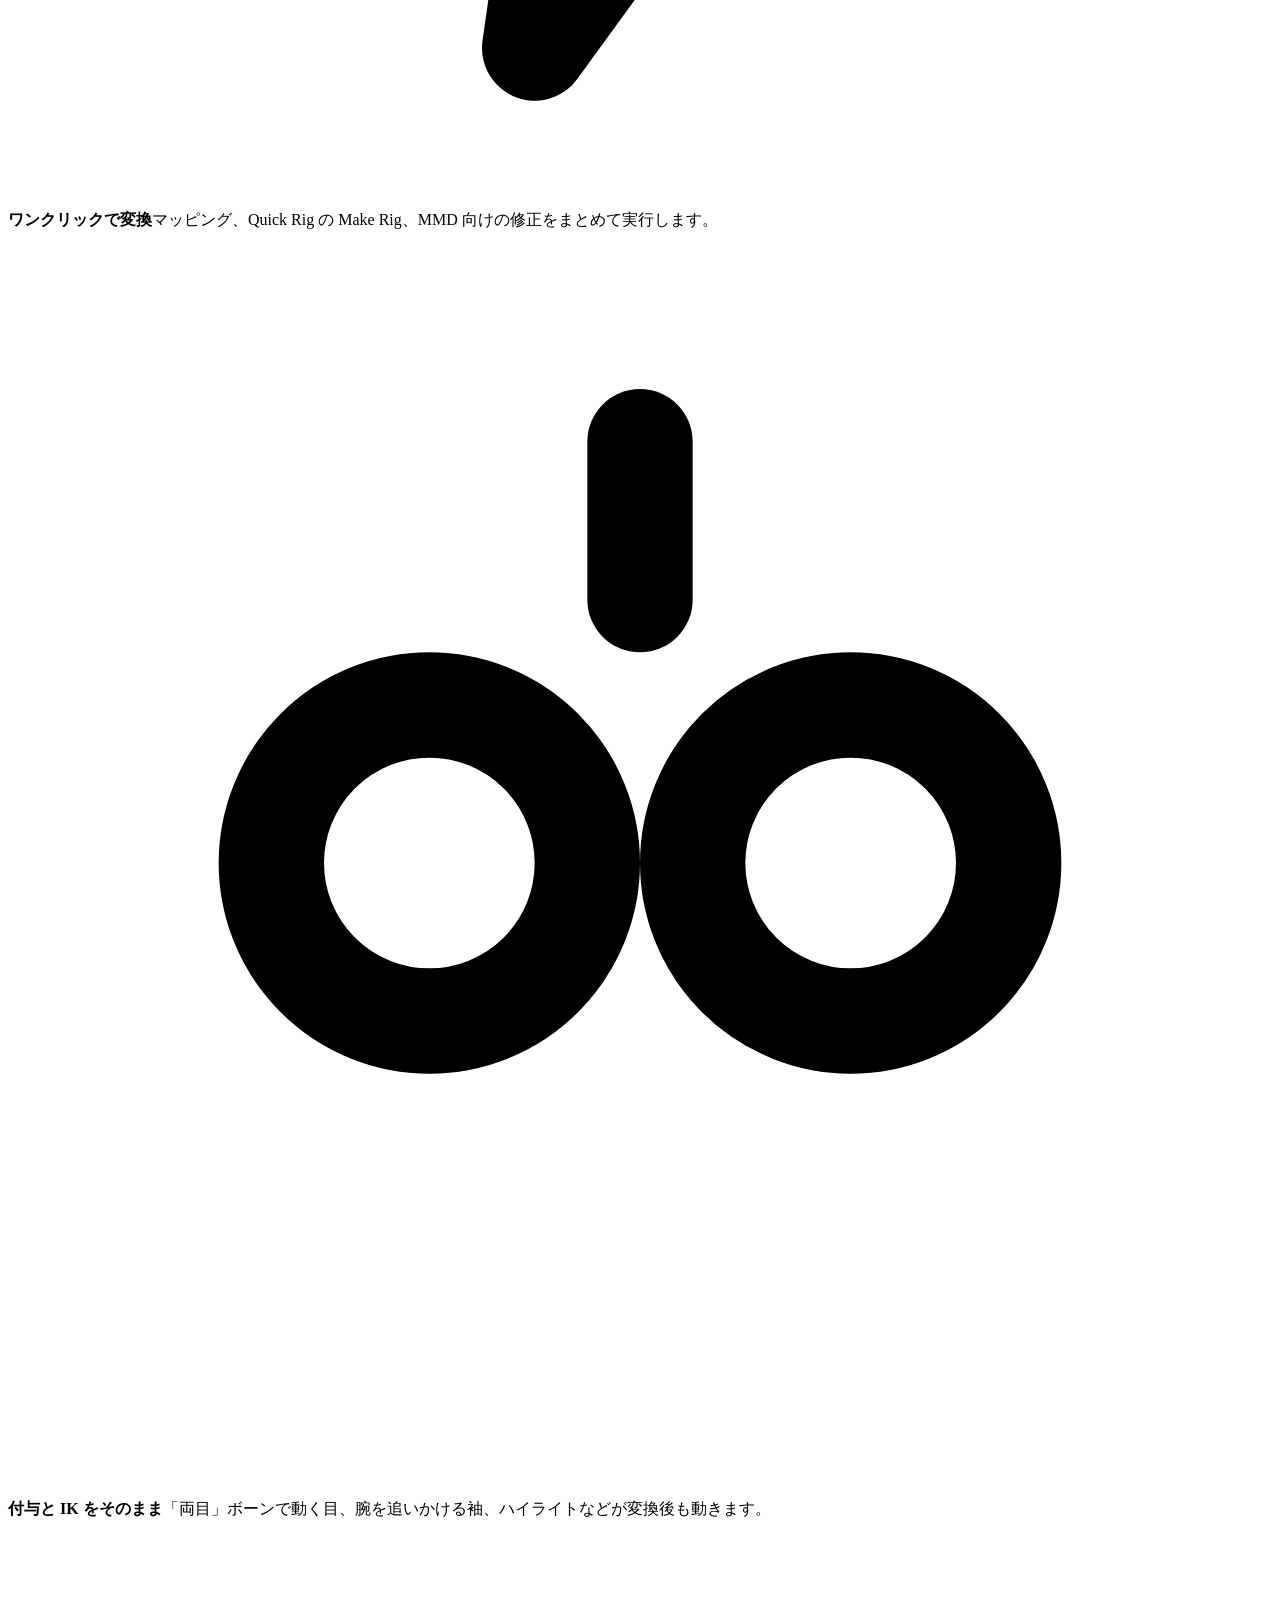
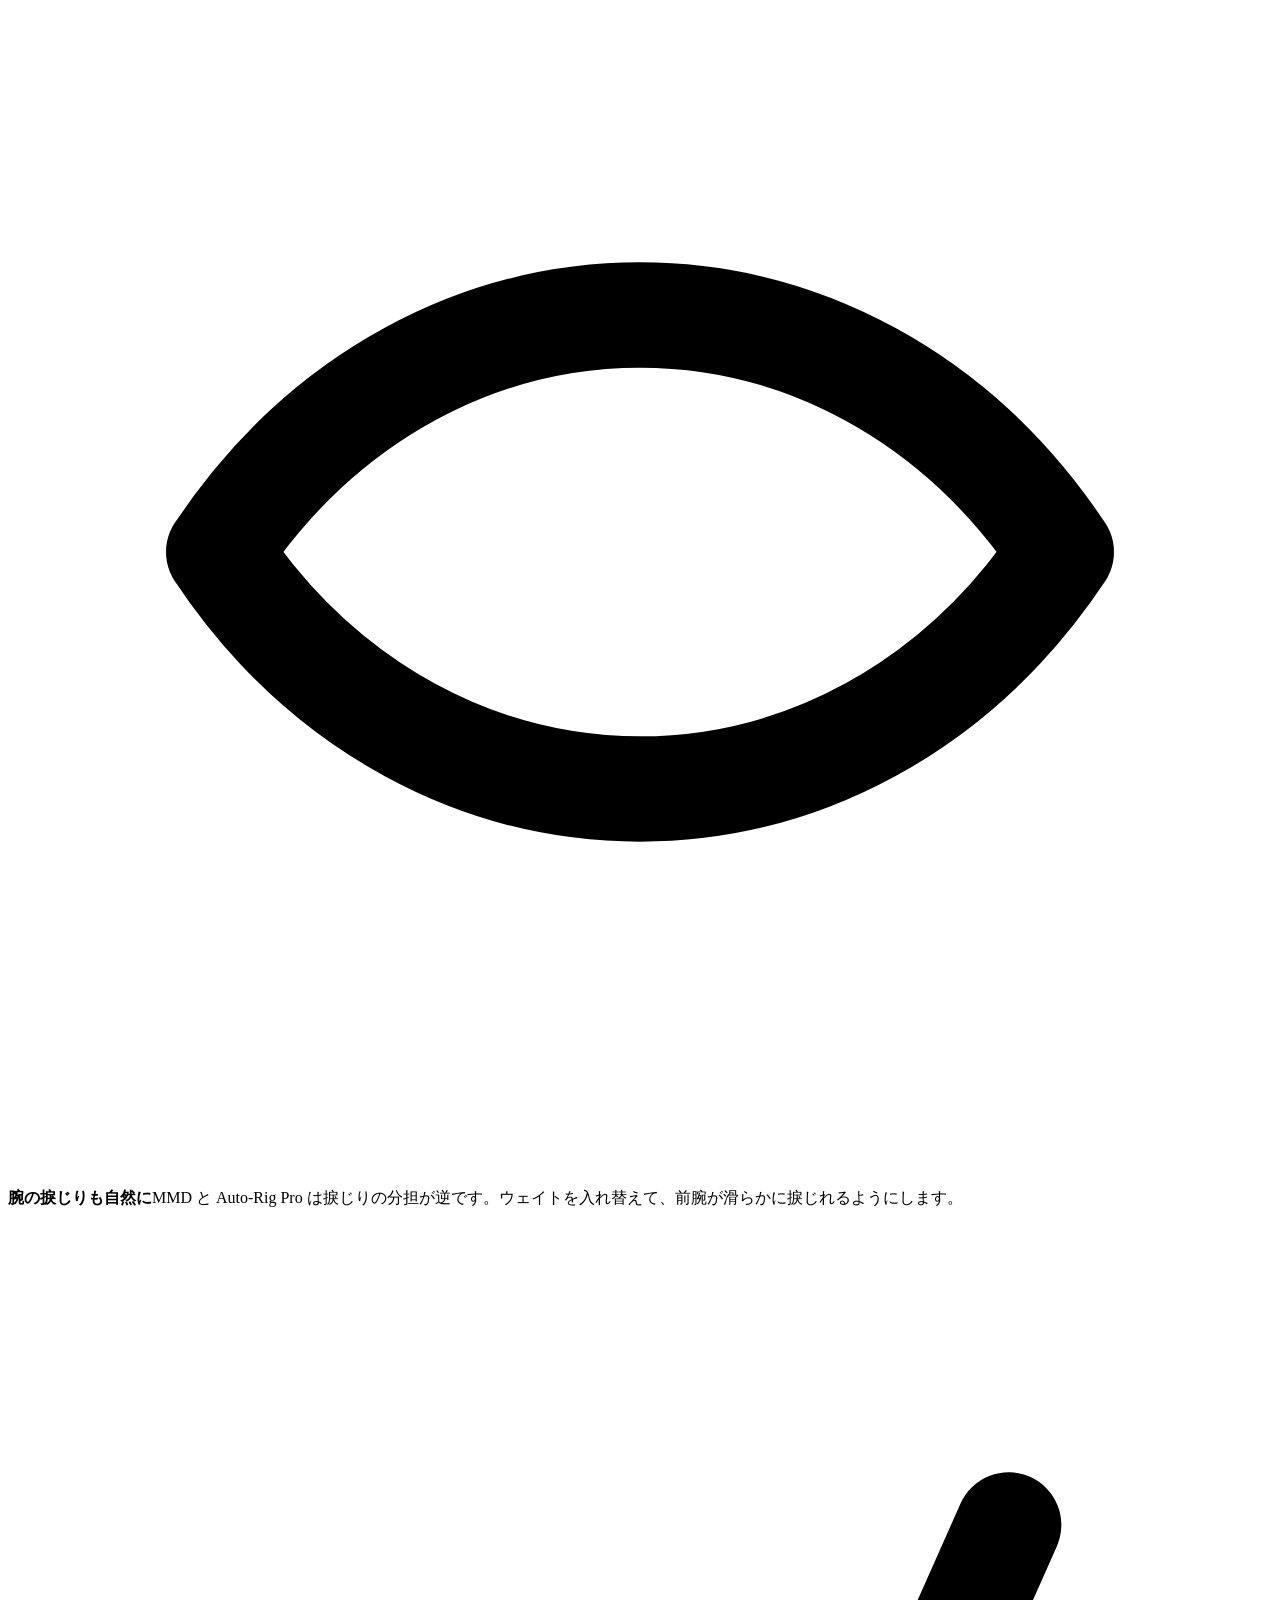
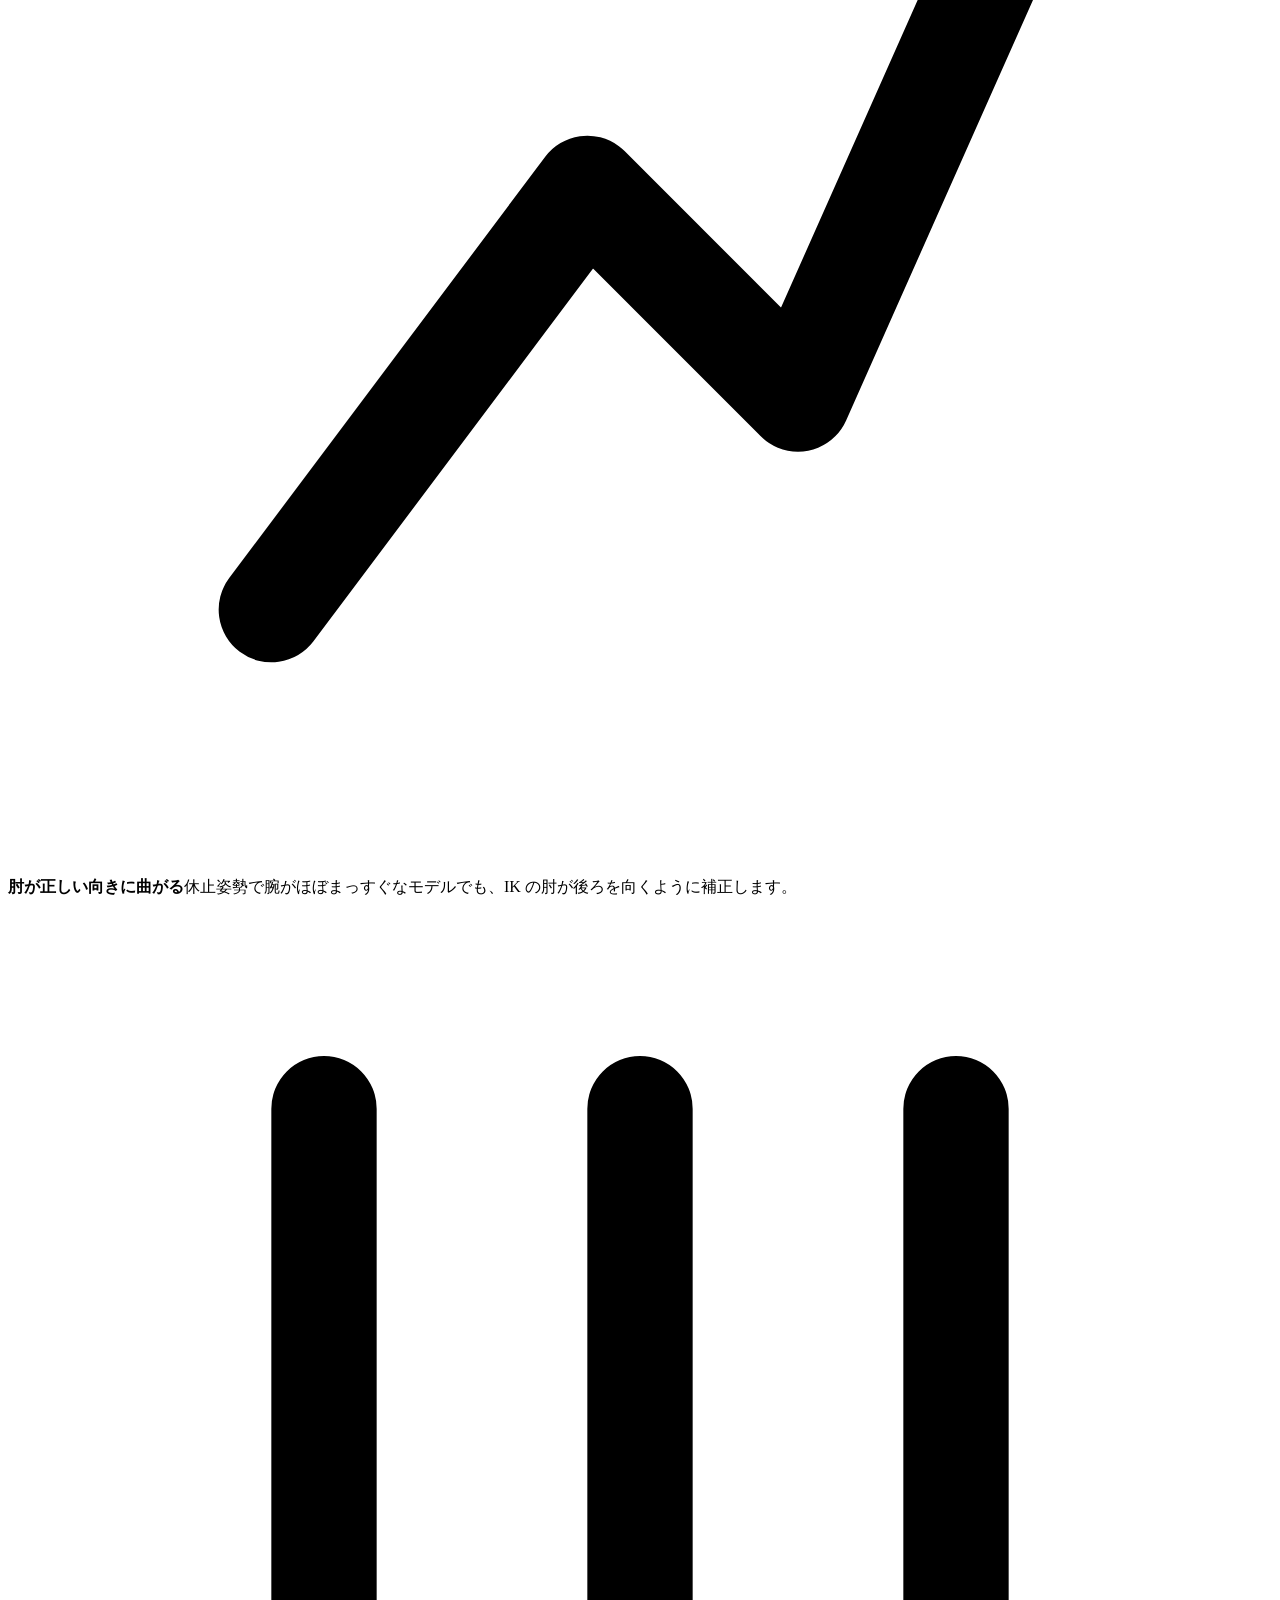
==== commit 42b42a9a: "Add a notice to check the terms of use of models to the site and READMEs Co-Authored-By: Claude Opus" ====
--- a/site/public/ja/index.html
+++ b/site/public/ja/index.html
@@ -98,6 +98,7 @@
           <svg viewBox="0 0 24 24" fill="none" stroke="currentColor" stroke-width="2.2" stroke-linecap="round" stroke-linejoin="round" aria-hidden="true"><circle cx="12" cy="12" r="9"/><path d="M12 7.5v5.5M12 16.5v.01"/></svg>
           <div>
             <p><b>有償のアドオンが別途必要です。</b>このアドオンは、<a href="https://superhivemarket.com/products/auto-rig-pro">Auto-Rig Pro</a> と <a href="https://superhivemarket.com/products/auto-rig-pro-quick-rig">Auto-Rig Pro: Quick Rig</a>（開発元が別途販売）と一緒に使う補助ツールです。無料の <a href="https://extensions.blender.org/add-ons/mmd-tools/">mmd_tools</a> も必要です。</p>
+            <p><b>モデルの利用規約を確認してください。</b>変換できても、Blender での利用や改変、作ったものの公開ができるかどうかは、モデル・モーションごとの利用規約で決まります。MMD 以外での利用や改変を禁止しているモデルもあります。規約を確認し、その範囲で使ってください。</p>
           </div>
         </div>
         </div>
@@ -327,7 +328,7 @@
     </div>
     <div class="fine">
       <p>MMD to Auto-Rig Pro は、utagestudio が GPL-3.0-or-later ライセンスで公開しているフリーソフトウェアです。</p>
-      <p>MMD モデルとモーションの権利は、それぞれの作者にあります。各モデル・モーションの利用規約に従ってください。</p>
+      <p>MMD モデルとモーションの権利は、それぞれの作者にあります。このアドオンは、モデルやモーションに関する権利を与えるものではありません。変換できても、Blender での利用や改変、作ったものの公開ができるかどうかは、モデル・モーションごとの利用規約で決まります。MMD 以外での利用や改変を禁止しているモデルもあります。規約を確認し、その範囲で使ってください。</p>
       <p>紹介動画のモデル：東北ずん子 PMX モデル（公式服）。© SSS LLC.、モデル制作：湯葉。<a href="https://zunko.jp/guideline.html">東北ずん子・ずんだもんプロジェクトのガイドライン</a>に従って使用しています。モーション：Mixamo。</p>
       <p>このアドオンは非公式のツールです。Auto-Rig Pro / Auto-Rig Pro: Quick Rig の開発元（Artell）、mmd_tools の開発者、MikuMikuDance の作者、Blender Foundation とは関係がなく、承認も受けていません。Blender は Blender Foundation の商標です。</p>
     </div>
